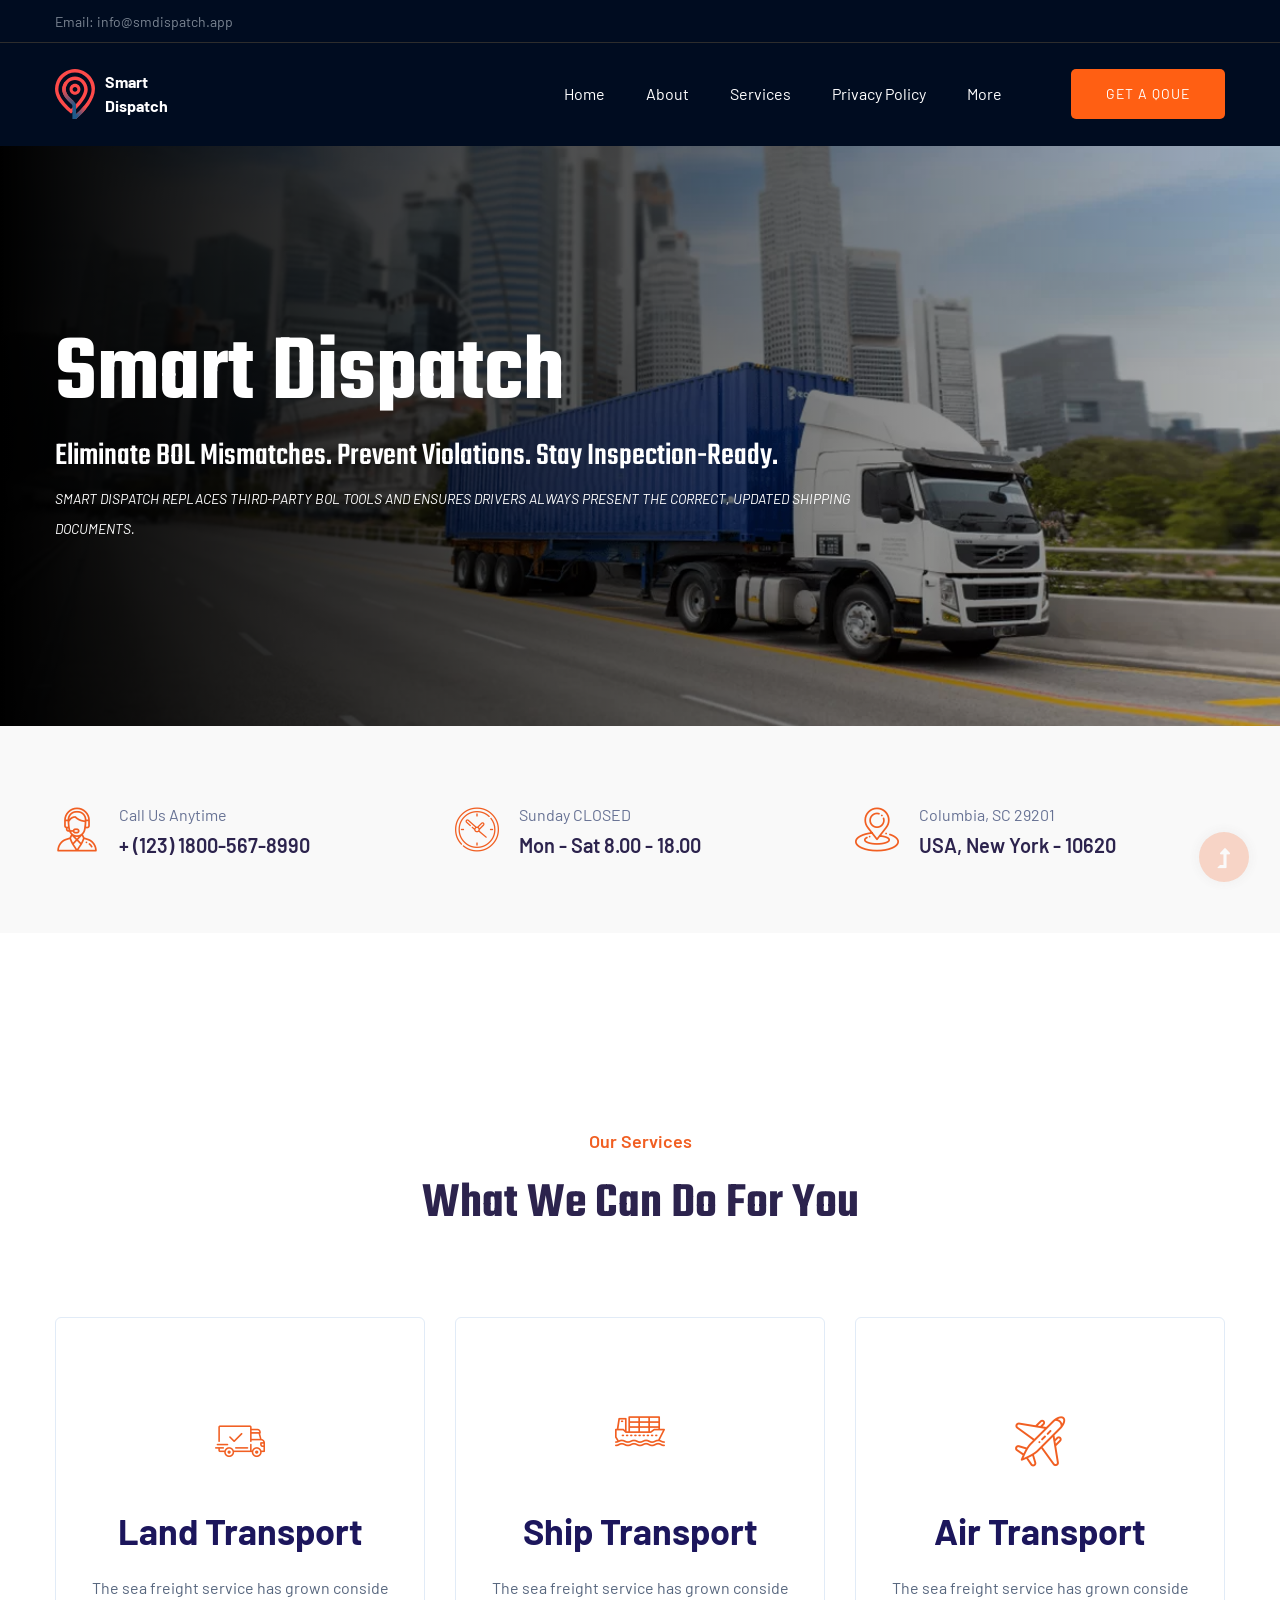
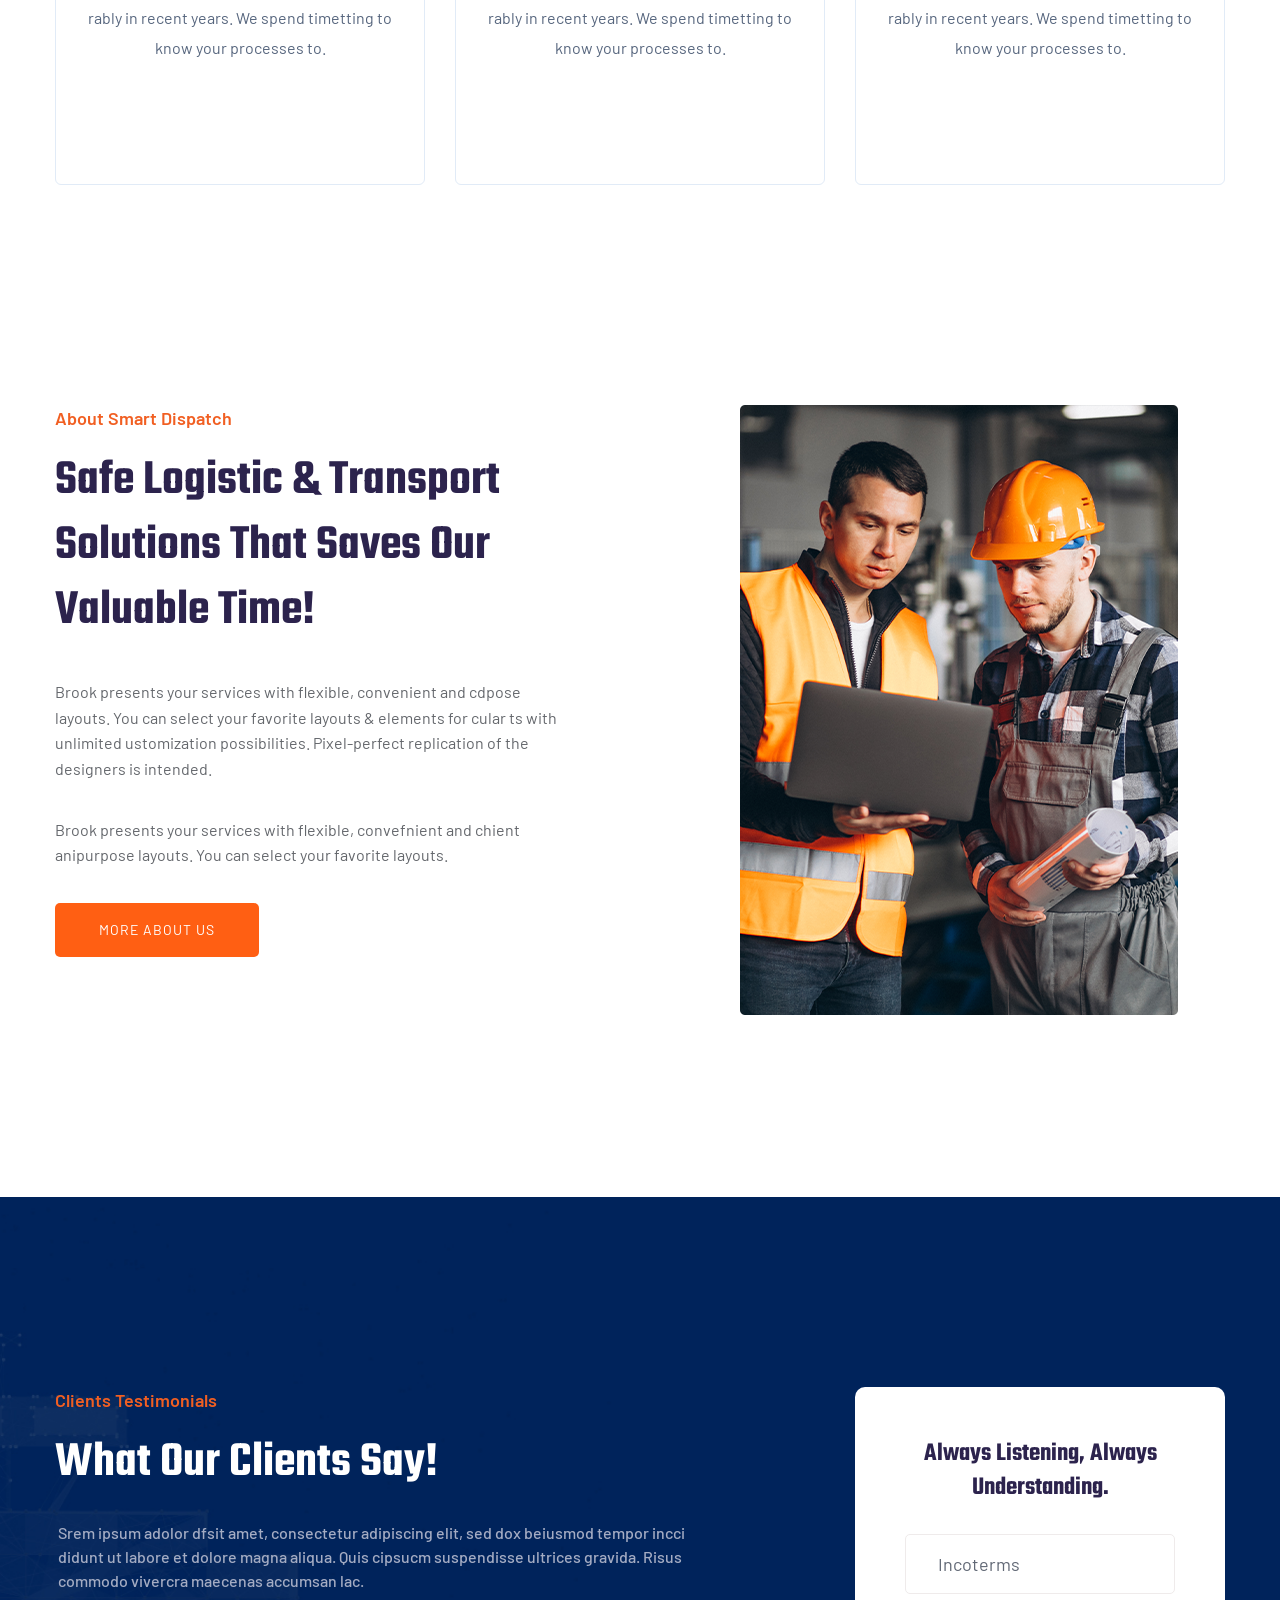
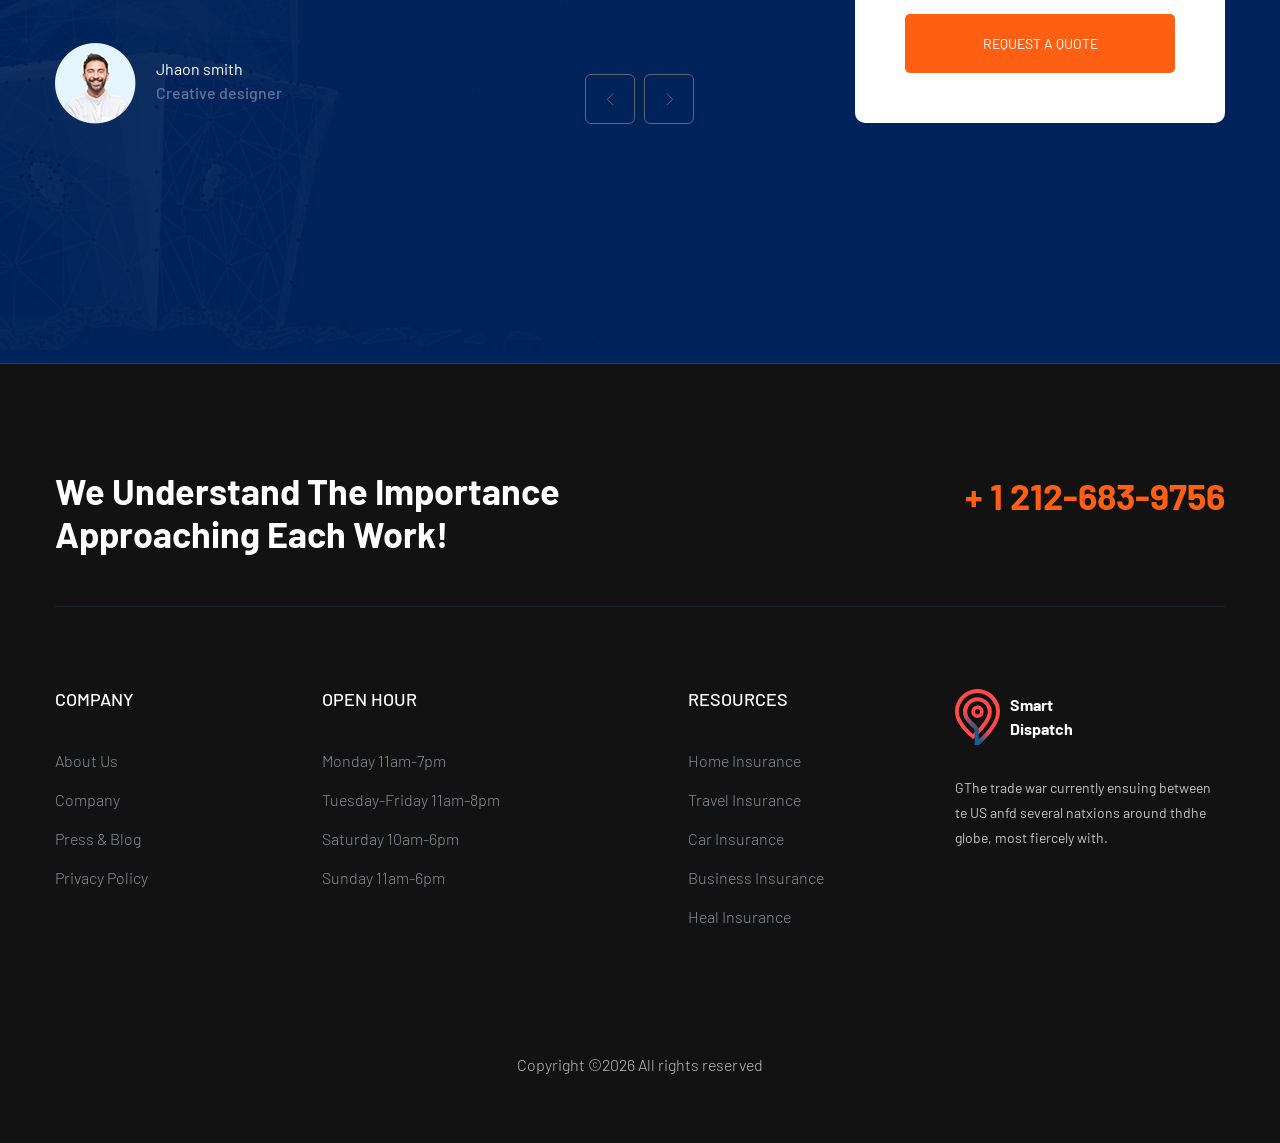
==== index.html @ 3a5706b9 "updates" ====
<!doctype html>
<html class="no-js" lang="zxx">
<head>
    <meta charset="utf-8">
    <meta http-equiv="x-ua-compatible" content="ie=edge">
    <title>Transportation HTML-5 Template </title>
    <meta name="description" content="">
    <meta name="viewport" content="width=device-width, initial-scale=1">
    <link rel="manifest" href="site.webmanifest">
    <link rel="shortcut icon" type="image/x-icon" href="/assets/img/favicon.ico">

    <!-- CSS here -->
    <link rel="stylesheet" href="./assets/css/bootstrap.min.css">
    <link rel="stylesheet" href="./assets/css/owl.carousel.min.css">
    <link rel="stylesheet" href="./assets/css/slicknav.css">
    <link rel="stylesheet" href="./assets/css/flaticon.css">
    <link rel="stylesheet" href="./assets/css/animate.min.css">
    <link rel="stylesheet" href="./assets/css/magnific-popup.css">
    <link rel="stylesheet" href="./assets/css/fontawesome-all.min.css">
    <link rel="stylesheet" href="./assets/css/themify-icons.css">
    <link rel="stylesheet" href="./assets/css/slick.css">
    <link rel="stylesheet" href="./assets/css/nice-select.css">
    <link rel="stylesheet" href="./assets/css/style.css">
</head>
<body>
<!--? Preloader Start -->
<div id="preloader-active">
    <div class="preloader d-flex align-items-center justify-content-center">
        <div class="preloader-inner position-relative">
            <div class="preloader-circle"></div>
            <div class="preloader-img pere-text">
                <img src="assets/img/logo/SmDispatchLogo.svg" alt="">
            </div>
        </div>
    </div>
</div>
<!-- Preloader Start -->
<header>
    <!-- Header Start -->
    <div class="header-area">
        <div class="main-header ">
            <div class="header-top d-none d-lg-block">
                <div class="container">
                    <div class="col-xl-12">
                        <div class="row d-flex justify-content-between align-items-center">
                            <div class="header-info-left">
                                <ul>     
                                    <!-- <li>Phone: +99 (0) 101 0000 888</li> -->
                                    <li>Email: info@smdispatch.app</li>
                                </ul>
                            </div>
                            <!-- <div class="header-info-right">
                                <ul class="header-social">    
                                    <li><a href="#"><i class="fab fa-twitter"></i></a></li>
                                    <li><a href="#"><i class="fab fa-facebook-f"></i></a></li>
                                    <li><a href="#"><i class="fab fa-linkedin-in"></i></a></li>
                                    <li> <a href="#"><i class="fab fa-google-plus-g"></i></a></li>
                                </ul>
                            </div> -->
                        </div>
                    </div>
                </div>
            </div>
            <div class="header-bottom  header-sticky">
                <div class="container">
                    <div class="row align-items-center">
                        <!-- Logo -->
                        <div class="col-xl-2 col-lg-2">
                            <div class="logo">
                                <a href="index.html" style="display: flex; align-items: center; gap: 10px;"><img src="assets/img/logo/SmDispatchLogo.svg" width="40px" alt="">
                                    <span style="font-weight: bold;"> Smart </br> Dispatch</span>
                            </a>
                            </div>
                        </div>
                        <div class="col-xl-10 col-lg-10">
                            <div class="menu-wrapper  d-flex align-items-center justify-content-end">
                                <!-- Main-menu -->
                                <div class="main-menu d-none d-lg-block">
                                    <nav> 
                                        <ul id="navigation">                                                                                          
                                            <li><a href="index.html">Home</a></li>
                                            <li><a href="about.html">About</a></li>
                                            <li><a href="services.html">Services</a></li>
                                            <li><a href="services.html">Privacy Policy</a></li>
                                            <li><a href="blog.html">More</a>
                                                <ul class="submenu">
                                                    <li><a href="blog.html">Terms of Service</a></li>
                                                    <li><a href="blog_details.html">Product warranty</a></li>
                                                    
                                                </ul>
                                            </li>
                                            
                                        </ul>
                                    </nav>
                                </div>
                                <!-- Header-btn -->
                                <div class="header-right-btn d-none d-lg-block ml-20">
                                    <a href="contact.html" class="btn header-btn">Get A Qoue</a>
                                </div>

                            
                            </div>
                        </div> 
                        <!-- Mobile Menu -->
                        <div class="col-12">
                            <div class="mobile_menu d-block d-lg-none"></div>
                        </div>
                    </div>
                </div>
            </div>
        </div>
    </div>
    <!-- Header End -->
</header>
<main>
    <!--? slider Area Start-->
    <div class="slider-area ">
        <div class="slider-active">
            <!-- Single Slider -->
            <div class="single-slider slider-height d-flex align-items-center">
                <div class="container">
                    <div class="row">
                        <div class="col-xl-9 col-lg-9">
                            <div class="hero__caption">
                                <h1 >Smart Dispatch</h1>
                                <h2 style="color:#fff;">Eliminate BOL Mismatches. Prevent Violations. Stay Inspection-Ready.</h2>
                            </div>

                           
                            <div class="hero-pera">
                                <p>Smart Dispatch replaces third-party BOL tools and ensures drivers always present the correct, updated shipping documents.</p>
                            </div>
                        </div>
                    </div>
                </div>
            </div>
        </div>
    </div>
    <!-- slider Area End-->
    <!--? our info Start -->
    <div class="our-info-area pt-70 pb-40">
        <div class="container">
            <div class="row">
                <div class="col-lg-4 col-md-6 col-sm-6">
                    <div class="single-info mb-30">
                        <div class="info-icon">
                            <span class="flaticon-support"></span>
                        </div>
                        <div class="info-caption">
                            <p>Call Us Anytime</p>
                            <span>+ (123) 1800-567-8990</span>
                        </div>
                    </div>
                </div>
                <div class="col-lg-4 col-md-6 col-sm-6">
                    <div class="single-info mb-30">
                        <div class="info-icon">
                            <span class="flaticon-clock"></span>
                        </div>
                        <div class="info-caption">
                            <p>Sunday CLOSED</p>
                            <span>Mon - Sat 8.00 - 18.00</span>
                        </div>
                    </div>
                </div>
                <div class="col-lg-4 col-md-6 col-sm-6">
                    <div class="single-info mb-30">
                        <div class="info-icon">
                            <span class="flaticon-place"></span>
                        </div>
                        <div class="info-caption">
                            <p>Columbia, SC 29201</p>
                            <span>USA, New York - 10620</span>
                        </div>
                    </div>
                </div>
            </div>
        </div>
    </div>
    <!-- our info End -->
    <!--? Categories Area Start -->
    <div class="categories-area section-padding30">
        <div class="container">
            <div class="row">
                <div class="col-lg-12">
                    <!-- Section Tittle -->
                    <div class="section-tittle text-center mb-80">
                        <span>Our Services</span>
                        <h2>What We Can Do For You</h2>
                    </div>
                </div>
            </div>
            <div class="row">
                <div class="col-lg-4 col-md-6 col-sm-6">
                    <div class="single-cat text-center mb-50">
                        <div class="cat-icon">
                            <span class="flaticon-shipped"></span>
                        </div>
                        <div class="cat-cap">
                            <h5><a href="services.html">Land Transport</a></h5>
                            <p>The sea freight service has grown conside rably in recent years. We spend timetting to know your processes to.</p>
                        </div>
                    </div>
                </div>
                <div class="col-lg-4 col-md-6 col-sm-6">
                    <div class="single-cat text-center mb-50">
                        <div class="cat-icon">
                            <span class="flaticon-ship"></span>
                        </div>
                        <div class="cat-cap">
                            <h5><a href="services.html">Ship Transport</a></h5>
                            <p>The sea freight service has grown conside rably in recent years. We spend timetting to know your processes to.</p>
                        </div>
                    </div>
                </div>
                <div class="col-lg-4 col-md-6 col-sm-6">
                    <div class="single-cat text-center mb-50">
                        <div class="cat-icon">
                            <span class="flaticon-plane"></span>
                        </div>
                        <div class="cat-cap">
                            <h5><a href="services.html">Air Transport</a></h5>
                            <p>The sea freight service has grown conside rably in recent years. We spend timetting to know your processes to.</p>
                        </div>
                    </div>
                </div>
            </div>
        </div>
    </div>
    <!-- Categories Area End -->
    <!--? About Area Start -->
    <div class="about-low-area padding-bottom">
        <div class="container">
            <div class="row">
                <div class="col-lg-6 col-md-12">
                    <div class="about-caption mb-50">
                        <!-- Section Tittle -->
                        <div class="section-tittle mb-35">
                            <span>About Smart Dispatch</span>
                            <h2>Safe Logistic & Transport  Solutions That Saves our Valuable Time!</h2>
                        </div>
                        <p>Brook presents your services with flexible, convenient and cdpose layouts. You can select your favorite layouts & elements for cular ts with unlimited ustomization possibilities. Pixel-perfect replication of the designers is intended.</p>
                        <p>Brook presents your services with flexible, convefnient and chient anipurpose layouts. You can select your favorite layouts.</p>
                        <a href="about.html" class="btn">More About Us</a>
                    </div>
                </div>
                <div class="col-lg-6 col-md-12">
                    <!-- about-img -->
                    <div class="about-img ">
                        <div class="about-font-img">
                            <img src="assets/img/gallery/about2.png" alt="">
                        </div>
                        <div class="about-back-img d-none d-lg-block">
                            <img src="assets/img/gallery/about1.png" alt="">
                        </div>
                    </div>
                </div>
            </div>
        </div>
    </div>
    <!-- About Area End -->
    <!--? contact-form start -->
    <!-- <section class="contact-form-area section-bg  pt-115 pb-120 fix" data-background="assets/img/gallery/section_bg02.jpg">
        <div class="container">
            <div class="row justify-content-end">
             
                <div class="col-xl-8 col-lg-9">
                    <div class="contact-form-wrapper">
                   
                        <div class="row">
                            <div class="col-lg-12">
                               
                                <div class="section-tittle mb-50">
                                    <span>Get a Qote For Free</span>
                                    <h2>Request a Free Quote</h2>
                                    <p>Brook presents your services with flexible, convenient and cdpose layouts. You can select your favorite layouts & elements for.</p>
                                </div>
                            </div>
                        </div>
                       
                        <form action="#" class="contact-form">
                            <div class="row ">
                                <div class="col-lg-6 col-md-6">
                                    <div class="input-form">
                                        <input type="text" placeholder="Name">
                                    </div>
                                </div>
                                <div class="col-lg-6 col-md-6">
                                    <div class="input-form">
                                        <input type="text" placeholder="Email">
                                    </div>
                                </div>
                                <div class="col-lg-12">
                                    <div class="input-form">
                                        <input type="text" placeholder="Contact Number">
                                    </div>
                                </div>
                                <div class="col-lg-6">
                                    <div class="select-items">
                                        <select name="select" id="select1">
                                            <option value="">Freight Type</option>
                                            <option value="">Catagories One</option>
                                            <option value="">Catagories Two</option>
                                            <option value="">Catagories Three</option>
                                            <option value="">Catagories Four</option>
                                        </select>
                                    </div>
                                </div>
                                <div class="col-lg-6 col-md-6">
                                    <div class="input-form">
                                        <input type="text" placeholder="City of Departure">
                                    </div>
                                </div>
                                <div class="col-lg-6 col-md-6 col-sm-6">
                                    <div class="input-form">
                                        <input type="text" placeholder="Incoterms">
                                    </div>
                                </div>
                                <div class="col-lg-6 col-md-6 col-sm-6">
                                    <div class="input-form">
                                        <input type="text" placeholder="Weight">
                                    </div>
                                </div>
                              
                                <div class="col-lg-4 col-md-6 col-sm-6">
                                    <div class="input-form">
                                        <input type="text" placeholder="Height">
                                    </div>
                                </div>
                                <div class="col-lg-4 col-md-6 col-sm-6">
                                    <div class="input-form">
                                        <input type="text" placeholder="Width">
                                    </div>
                                </div>
                                <div class="col-lg-4 col-md-6 col-sm-6">
                                    <div class="input-form">
                                        <input type="text" placeholder="length">
                                    </div>
                                </div>
                             
                                <div class="col-lg-12">
                                    <div class="radio-wrapper mb-30 mt-15">
                                        <label>Extra services:</label>
                                        <div class="select-radio">
                                            <div class="radio">
                                                <input id="radio-1" name="radio" type="radio" checked="">
                                                <label for="radio-1" class="radio-label">Freight</label>
                                            </div>
                                            <div class="radio">
                                                <input id="radio-2" name="radio" type="radio">
                                                <label for="radio-2" class="radio-label">Express Delivery</label>
                                            </div>
                                            <div class="radio">
                                                <input id="radio-4" name="radio" type="radio">
                                                <label for="radio-4" class="radio-label">Insurance</label>
                                            </div>
                                            <div class="radio">
                                                <input id="radio-5" name="radio" type="radio">
                                                <label for="radio-5" class="radio-label">Packaging</label>
                                            </div>
                                        </div>
                                    </div> 
                                </div>
                               
                                <div class="col-lg-12">
                                    <button name="submit" class="submit-btn">Request a Quote</button>
                                </div>
                            </div>
                        </form>	
                    </div>
                </div>
            </div>
        </div>
    </section> -->
    <!-- contact-form end -->
    
    <!--? Testimonial Start -->
    <div class="testimonial-area testimonial-padding section-bg" data-background="assets/img/gallery/section_bg04.jpg">
        <div class="container">
            <div class="row justify-content-between">
                <div class="col-xl-7 col-lg-7">
                    <!-- Section Tittle -->
                    <div class="section-tittle section-tittle2 mb-25">
                        <span>Clients Testimonials</span>
                        <h2>What Our Clients Say!</h2>
                    </div> 
                    <div class="h1-testimonial-active mb-70">
                        <!-- Single Testimonial -->
                        <div class="single-testimonial ">
                            <!-- Testimonial Content -->
                            <div class="testimonial-caption ">
                                <div class="testimonial-top-cap">
                                    <p>Srem ipsum adolor dfsit amet, consectetur adipiscing elit, sed dox beiusmod tempor incci didunt ut labore et dolore magna aliqua. Quis cipsucm suspendisse ultrices gravida. Risus commodo vivercra maecenas accumsan lac.</p>
                                </div>
                                <!-- founder -->
                                <div class="testimonial-founder d-flex align-items-center">
                                    <div class="founder-img">
                                        <img src="assets/img/gallery/Homepage_testi.png" alt="">
                                    </div>
                                    <div class="founder-text">
                                        <span>Jhaon smith</span>
                                        <p>Creative designer</p>
                                    </div>
                                </div>
                            </div>
                        </div>
                        <!-- Single Testimonial -->
                        <div class="single-testimonial ">
                            <!-- Testimonial Content -->
                            <div class="testimonial-caption ">
                                <div class="testimonial-top-cap">
                                    <p>Srem ipsum adolor dfsit amet, consectetur adipiscing elit, sed dox beiusmod tempor incci didunt ut labore et dolore magna aliqua. Quis cipsucm suspendisse ultrices gravida. Risus commodo vivercra maecenas accumsan lac.</p>
                                </div>
                                <!-- founder -->
                                <div class="testimonial-founder d-flex align-items-center">
                                    <div class="founder-img">
                                        <img src="assets/img/gallery/Homepage_testi.png" alt="">
                                    </div>
                                    <div class="founder-text">
                                        <span>Jhaon smith</span>
                                        <p>Creative designer</p>
                                    </div>
                                </div>
                            </div>
                        </div>
                    </div>
                </div>
                <!-- Form Start -->
                <div class="col-xl-4 col-lg-5 col-md-8">
                    <div class="testimonial-form text-center">
                        <h3>Always listening, always understanding.</h3>
                        <input type="text" placeholder="Incoterms">
                        <button name="submit" class="submit-btn">Request a Quote</button>
                    </div>
                </div>
                <!-- Form End -->
            </div>
        </div>
    </div>
    <!-- Testimonial End -->
</main>
<footer>
    <!--? Footer Start-->
    <div class="footer-area footer-bg">
        <div class="container">
            <div class="footer-top footer-padding">
                <!-- footer Heading -->
                <div class="footer-heading">
                    <div class="row justify-content-between">
                        <div class="col-xl-6 col-lg-8 col-md-8">
                            <div class="wantToWork-caption wantToWork-caption2">
                                <h2>We Understand The Importance Approaching Each Work!</h2>
                            </div>
                        </div>
                        <div class="col-xl-3 col-lg-4">
                            <span class="contact-number f-right">+ 1 212-683-9756</span>
                        </div>
                    </div>
                </div>
                <!-- Footer Menu -->
                <div class="row d-flex justify-content-between">
                    <div class="col-xl-2 col-lg-2 col-md-4 col-sm-6">
                        <div class="single-footer-caption mb-50">
                            <div class="footer-tittle">
                                <h4>COMPANY</h4>
                                <ul>
                                    <li><a href="#">About Us</a></li>
                                    <li><a href="#">Company</a></li>
                                    <li><a href="#"> Press & Blog</a></li>
                                    <li><a href="#"> Privacy Policy</a></li>
                                </ul>
                            </div>
                        </div>
                    </div>
                    <div class="col-xl-3 col-lg-3 col-md-4 col-sm-6">
                        <div class="single-footer-caption mb-50">
                            <div class="footer-tittle">
                                <h4>Open hour</h4>
                                <ul>
                                    <li><a href="#">Monday 11am-7pm</a></li>
                                    <li><a href="#"> Tuesday-Friday 11am-8pm</a></li>
                                    <li><a href="#"> Saturday 10am-6pm</a></li>
                                    <li><a href="#"> Sunday 11am-6pm</a></li>
                                </ul>
                            </div>
                        </div>
                    </div>
                    <div class="col-xl-2 col-lg-3 col-md-4 col-sm-6">
                        <div class="single-footer-caption mb-50">
                            <div class="footer-tittle">
                                <h4>RESOURCES</h4>
                                <ul>
                                    <li><a href="#">Home Insurance</a></li>
                                    <li><a href="#">Travel Insurance</a></li>
                                    <li><a href="#"> Car Insurance</a></li>
                                    <li><a href="#"> Business Insurance</a></li>
                                    <li><a href="#"> Heal Insurance</a></li>
                                </ul>
                            </div>
                        </div>
                    </div>
                    <div class="col-xl-3 col-lg-4 col-md-5 col-sm-6">
                        <div class="single-footer-caption mb-50">
                            <!-- logo -->
                            <div class="footer-logo">
                                <a href="index.html" style="display: flex; align-items: center; gap: 10px;">
                                    <img src="assets/img/logo/SmDispatchLogo.svg" width="45px" alt="">
                                 <span style="font-weight: bold;"> Smart </br> Dispatch</span>
                                </a>
                            </div>
                            <div class="footer-tittle">
                                <div class="footer-pera">
                                    <p class="info1">GThe trade war currently ensuing between te US anfd several natxions around thdhe globe, most fiercely with.</p>
                                </div>
                            </div>
                            <!-- Footer Social -->
                            <!-- <div class="footer-social ">
                                <a href="https://www.facebook.com/sai4ull"><i class="fab fa-facebook-f"></i></a>
                                <a href=""><i class="fab fa-twitter"></i></a>
                                <a href="#"><i class="fas fa-globe"></i></a>
                                <a href="#"><i class="fab fa-instagram"></i></a>
                            </div> -->
                        </div>
                    </div>
                </div>
            </div>
            <!-- Footer Bottom -->
            <div class="footer-bottom">
                <div class="row d-flex align-items-center">
                    <div class="col-lg-12">
                        <div class="footer-copy-right text-center">
                            <p>
  Copyright &copy;<script>document.write(new Date().getFullYear());</script> All rights reserved
</p>
                        </div>
                    </div>
                </div>
            </div>
        </div>
    </div>
    <!-- Footer End-->
</footer>
<!-- Scroll Up -->
<div id="back-top" >
    <a title="Go to Top" href="#"> <i class="fas fa-level-up-alt"></i></a>
</div>

    <!-- JS here -->

    <script src="./assets/js/vendor/modernizr-3.5.0.min.js"></script>
    <!-- Jquery, Popper, Bootstrap -->
    <script src="./assets/js/vendor/jquery-1.12.4.min.js"></script>
    <script src="./assets/js/popper.min.js"></script>
    <script src="./assets/js/bootstrap.min.js"></script>
    <!-- Jquery Mobile Menu -->
    <script src="./assets/js/jquery.slicknav.min.js"></script>

    <!-- Jquery Slick , Owl-Carousel Plugins -->
    <script src="./assets/js/owl.carousel.min.js"></script>
    <script src="./assets/js/slick.min.js"></script>
    <!-- One Page, Animated-HeadLin -->
    <script src="./assets/js/wow.min.js"></script>
    <script src="./assets/js/animated.headline.js"></script>
    <script src="./assets/js/jquery.magnific-popup.js"></script>

    <!-- Nice-select, sticky -->
    <script src="./assets/js/jquery.nice-select.min.js"></script>
    <script src="./assets/js/jquery.sticky.js"></script>
    
    <!-- contact js -->
    <script src="./assets/js/contact.js"></script>
    <script src="./assets/js/jquery.form.js"></script>
    <script src="./assets/js/jquery.validate.min.js"></script>
    <script src="./assets/js/mail-script.js"></script>
    <script src="./assets/js/jquery.ajaxchimp.min.js"></script>
    
    <!-- Jquery Plugins, main Jquery -->	
    <script src="./assets/js/plugins.js"></script>
    <script src="./assets/js/main.js"></script>
    
</body>
</html>
---- assets/css/flaticon.css ----
/*
  	Flaticon icon font: Flaticon
  	Creation date: 07/04/2020 05:31
  	*/

@font-face {
  font-family: "Flaticon";
  src: url("../fonts/Flaticon.eot");
  src: url("../fonts/Flaticon.eot?#iefix") format("embedded-opentype"),
       url("../fonts/Flaticon.woff2") format("woff2"),
       url("../fonts/Flaticon.woff") format("woff"),
       url("../fonts/Flaticon.ttf") format("truetype"),
       url("../fonts/Flaticon.svg#Flaticon") format("svg");
  font-weight: normal;
  font-style: normal;
}

@media screen and (-webkit-min-device-pixel-ratio:0) {
  @font-face {
    font-family: "Flaticon";
    src: url("../fonts/Flaticon.svg#Flaticon") format("svg");
  }
}

[class^="flaticon-"]:before, [class*=" flaticon-"]:before,
[class^="flaticon-"]:after, [class*=" flaticon-"]:after {   
  font-family: Flaticon;
font-style: normal;
}

.flaticon-shipped:before { content: "\f100"; }
.flaticon-ship:before { content: "\f101"; }
.flaticon-plane:before { content: "\f102"; }
.flaticon-support:before { content: "\f103"; }
.flaticon-clock:before { content: "\f104"; }
.flaticon-place:before { content: "\f105"; }
---- assets/css/themify-icons.css ----
@font-face {
	font-family: 'themify';
	src:url('../fonts/themify.eot?-fvbane');


	src:url('../fonts/themify.eot?#iefix-fvbane') format('embedded-opentype'),
		url('../fonts/themify.woff?-fvbane') format('woff'),
		url('../fonts/themify.ttf?-fvbane') format('truetype'),
		url('../fonts/themify.svg?-fvbane#themify') format('svg');
	font-weight: normal;
	font-style: normal;
}

[class^="ti-"], [class*=" ti-"] {
	font-family: 'themify';
	speak: none;
	font-style: normal;
	font-weight: normal;
	font-variant: normal;
	text-transform: none;
	line-height: 1;

	/* Better Font Rendering =========== */
	-webkit-font-smoothing: antialiased;
	-moz-osx-font-smoothing: grayscale;
}

.ti-wand:before {
	content: "\e600";
}
.ti-volume:before {
	content: "\e601";
}
.ti-user:before {
	content: "\e602";
}
.ti-unlock:before {
	content: "\e603";
}
.ti-unlink:before {
	content: "\e604";
}
.ti-trash:before {
	content: "\e605";
}
.ti-thought:before {
	content: "\e606";
}
.ti-target:before {
	content: "\e607";
}
.ti-tag:before {
	content: "\e608";
}
.ti-tablet:before {
	content: "\e609";
}
.ti-star:before {
	content: "\e60a";
}
.ti-spray:before {
	content: "\e60b";
}
.ti-signal:before {
	content: "\e60c";
}
.ti-shopping-cart:before {
	content: "\e60d";
}
.ti-shopping-cart-full:before {
	content: "\e60e";
}
.ti-settings:before {
	content: "\e60f";
}
.ti-search:before {
	content: "\e610";
}
.ti-zoom-in:before {
	content: "\e611";
}
.ti-zoom-out:before {
	content: "\e612";
}
.ti-cut:before {
	content: "\e613";
}
.ti-ruler:before {
	content: "\e614";
}
.ti-ruler-pencil:before {
	content: "\e615";
}
.ti-ruler-alt:before {
	content: "\e616";
}
.ti-bookmark:before {
	content: "\e617";
}
.ti-bookmark-alt:before {
	content: "\e618";
}
.ti-reload:before {
	content: "\e619";
}
.ti-plus:before {
	content: "\e61a";
}
.ti-pin:before {
	content: "\e61b";
}
.ti-pencil:before {
	content: "\e61c";
}
.ti-pencil-alt:before {
	content: "\e61d";
}
.ti-paint-roller:before {
	content: "\e61e";
}
.ti-paint-bucket:before {
	content: "\e61f";
}
.ti-na:before {
	content: "\e620";
}
.ti-mobile:before {
	content: "\e621";
}
.ti-minus:before {
	content: "\e622";
}
.ti-medall:before {
	content: "\e623";
}
.ti-medall-alt:before {
	content: "\e624";
}
.ti-marker:before {
	content: "\e625";
}
.ti-marker-alt:before {
	content: "\e626";
}
.ti-arrow-up:before {
	content: "\e627";
}
.ti-arrow-right:before {
	content: "\e628";
}
.ti-arrow-left:before {
	content: "\e629";
}
.ti-arrow-down:before {
	content: "\e62a";
}
.ti-lock:before {
	content: "\e62b";
}
.ti-location-arrow:before {
	content: "\e62c";
}
.ti-link:before {
	content: "\e62d";
}
.ti-layout:before {
	content: "\e62e";
}
.ti-layers:before {
	content: "\e62f";
}
.ti-layers-alt:before {
	content: "\e630";
}
.ti-key:before {
	content: "\e631";
}
.ti-import:before {
	content: "\e632";
}
.ti-image:before {
	content: "\e633";
}
.ti-heart:before {
	content: "\e634";
}
.ti-heart-broken:before {
	content: "\e635";
}
.ti-hand-stop:before {
	content: "\e636";
}
.ti-hand-open:before {
	content: "\e637";
}
.ti-hand-drag:before {
	content: "\e638";
}
.ti-folder:before {
	content: "\e639";
}
.ti-flag:before {
	content: "\e63a";
}
.ti-flag-alt:before {
	content: "\e63b";
}
.ti-flag-alt-2:before {
	content: "\e63c";
}
.ti-eye:before {
	content: "\e63d";
}
.ti-export:before {
	content: "\e63e";
}
.ti-exchange-vertical:before {
	content: "\e63f";
}
.ti-desktop:before {
	content: "\e640";
}
.ti-cup:before {
	content: "\e641";
}
.ti-crown:before {
	content: "\e642";
}
.ti-comments:before {
	content: "\e643";
}
.ti-comment:before {
	content: "\e644";
}
.ti-comment-alt:before {
	content: "\e645";
}
.ti-close:before {
	content: "\e646";
}
.ti-clip:before {
	content: "\e647";
}
.ti-angle-up:before {
	content: "\e648";
}
.ti-angle-right:before {
	content: "\e649";
}
.ti-angle-left:before {
	content: "\e64a";
}
.ti-angle-down:before {
	content: "\e64b";
}
.ti-check:before {
	content: "\e64c";
}
.ti-check-box:before {
	content: "\e64d";
}
.ti-camera:before {
	content: "\e64e";
}
.ti-announcement:before {
	content: "\e64f";
}
.ti-brush:before {
	content: "\e650";
}
.ti-briefcase:before {
	content: "\e651";
}
.ti-bolt:before {
	content: "\e652";
}
.ti-bolt-alt:before {
	content: "\e653";
}
.ti-blackboard:before {
	content: "\e654";
}
.ti-bag:before {
	content: "\e655";
}
.ti-move:before {
	content: "\e656";
}
.ti-arrows-vertical:before {
	content: "\e657";
}
.ti-arrows-horizontal:before {
	content: "\e658";
}
.ti-fullscreen:before {
	content: "\e659";
}
.ti-arrow-top-right:before {
	content: "\e65a";
}
.ti-arrow-top-left:before {
	content: "\e65b";
}
.ti-arrow-circle-up:before {
	content: "\e65c";
}
.ti-arrow-circle-right:before {
	content: "\e65d";
}
.ti-arrow-circle-left:before {
	content: "\e65e";
}
.ti-arrow-circle-down:before {
	content: "\e65f";
}
.ti-angle-double-up:before {
	content: "\e660";
}
.ti-angle-double-right:before {
	content: "\e661";
}
.ti-angle-double-left:before {
	content: "\e662";
}
.ti-angle-double-down:before {
	content: "\e663";
}
.ti-zip:before {
	content: "\e664";
}
.ti-world:before {
	content: "\e665";
}
.ti-wheelchair:before {
	content: "\e666";
}
.ti-view-list:before {
	content: "\e667";
}
.ti-view-list-alt:before {
	content: "\e668";
}
.ti-view-grid:before {
	content: "\e669";
}
.ti-uppercase:before {
	content: "\e66a";
}
.ti-upload:before {
	content: "\e66b";
}
.ti-underline:before {
	content: "\e66c";
}
.ti-truck:before {
	content: "\e66d";
}
.ti-timer:before {
	content: "\e66e";
}
.ti-ticket:before {
	content: "\e66f";
}
.ti-thumb-up:before {
	content: "\e670";
}
.ti-thumb-down:before {
	content: "\e671";
}
.ti-text:before {
	content: "\e672";
}
.ti-stats-up:before {
	content: "\e673";
}
.ti-stats-down:before {
	content: "\e674";
}
.ti-split-v:before {
	content: "\e675";
}
.ti-split-h:before {
	content: "\e676";
}
.ti-smallcap:before {
	content: "\e677";
}
.ti-shine:before {
	content: "\e678";
}
.ti-shift-right:before {
	content: "\e679";
}
.ti-shift-left:before {
	content: "\e67a";
}
.ti-shield:before {
	content: "\e67b";
}
.ti-notepad:before {
	content: "\e67c";
}
.ti-server:before {
	content: "\e67d";
}
.ti-quote-right:before {
	content: "\e67e";
}
.ti-quote-left:before {
	content: "\e67f";
}
.ti-pulse:before {
	content: "\e680";
}
.ti-printer:before {
	content: "\e681";
}
.ti-power-off:before {
	content: "\e682";
}
.ti-plug:before {
	content: "\e683";
}
.ti-pie-chart:before {
	content: "\e684";
}
.ti-paragraph:before {
	content: "\e685";
}
.ti-panel:before {
	content: "\e686";
}
.ti-package:before {
	content: "\e687";
}
.ti-music:before {
	content: "\e688";
}
.ti-music-alt:before {
	content: "\e689";
}
.ti-mouse:before {
	content: "\e68a";
}
.ti-mouse-alt:before {
	content: "\e68b";
}
.ti-money:before {
	content: "\e68c";
}
.ti-microphone:before {
	content: "\e68d";
}
.ti-menu:before {
	content: "\e68e";
}
.ti-menu-alt:before {
	content: "\e68f";
}
.ti-map:before {
	content: "\e690";
}
.ti-map-alt:before {
	content: "\e691";
}
.ti-loop:before {
	content: "\e692";
}
.ti-location-pin:before {
	content: "\e693";
}
.ti-list:before {
	content: "\e694";
}
.ti-light-bulb:before {
	content: "\e695";
}
.ti-Italic:before {
	content: "\e696";
}
.ti-info:before {
	content: "\e697";
}
.ti-infinite:before {
	content: "\e698";
}
.ti-id-badge:before {
	content: "\e699";
}
.ti-hummer:before {
	content: "\e69a";
}
.ti-home:before {
	content: "\e69b";
}
.ti-help:before {
	content: "\e69c";
}
.ti-headphone:before {
	content: "\e69d";
}
.ti-harddrives:before {
	content: "\e69e";
}
.ti-harddrive:before {
	content: "\e69f";
}
.ti-gift:before {
	content: "\e6a0";
}
.ti-game:before {
	content: "\e6a1";
}
.ti-filter:before {
	content: "\e6a2";
}
.ti-files:before {
	content: "\e6a3";
}
.ti-file:before {
	content: "\e6a4";
}
.ti-eraser:before {
	content: "\e6a5";
}
.ti-envelope:before {
	content: "\e6a6";
}
.ti-download:before {
	content: "\e6a7";
}
.ti-direction:before {
	content: "\e6a8";
}
.ti-direction-alt:before {
	content: "\e6a9";
}
.ti-dashboard:before {
	content: "\e6aa";
}
.ti-control-stop:before {
	content: "\e6ab";
}
.ti-control-shuffle:before {
	content: "\e6ac";
}
.ti-control-play:before {
	content: "\e6ad";
}
.ti-control-pause:before {
	content: "\e6ae";
}
.ti-control-forward:before {
	content: "\e6af";
}
.ti-control-backward:before {
	content: "\e6b0";
}
.ti-cloud:before {
	content: "\e6b1";
}
.ti-cloud-up:before {
	content: "\e6b2";
}
.ti-cloud-down:before {
	content: "\e6b3";
}
.ti-clipboard:before {
	content: "\e6b4";
}
.ti-car:before {
	content: "\e6b5";
}
.ti-calendar:before {
	content: "\e6b6";
}
.ti-book:before {
	content: "\e6b7";
}
.ti-bell:before {
	content: "\e6b8";
}
.ti-basketball:before {
	content: "\e6b9";
}
.ti-bar-chart:before {
	content: "\e6ba";
}
.ti-bar-chart-alt:before {
	content: "\e6bb";
}
.ti-back-right:before {
	content: "\e6bc";
}
.ti-back-left:before {
	content: "\e6bd";
}
.ti-arrows-corner:before {
	content: "\e6be";
}
.ti-archive:before {
	content: "\e6bf";
}
.ti-anchor:before {
	content: "\e6c0";
}
.ti-align-right:before {
	content: "\e6c1";
}
.ti-align-left:before {
	content: "\e6c2";
}
.ti-align-justify:before {
	content: "\e6c3";
}
.ti-align-center:before {
	content: "\e6c4";
}
.ti-alert:before {
	content: "\e6c5";
}
.ti-alarm-clock:before {
	content: "\e6c6";
}
.ti-agenda:before {
	content: "\e6c7";
}
.ti-write:before {
	content: "\e6c8";
}
.ti-window:before {
	content: "\e6c9";
}
.ti-widgetized:before {
	content: "\e6ca";
}
.ti-widget:before {
	content: "\e6cb";
}
.ti-widget-alt:before {
	content: "\e6cc";
}
.ti-wallet:before {
	content: "\e6cd";
}
.ti-video-clapper:before {
	content: "\e6ce";
}
.ti-video-camera:before {
	content: "\e6cf";
}
.ti-vector:before {
	content: "\e6d0";
}
.ti-themify-logo:before {
	content: "\e6d1";
}
.ti-themify-favicon:before {
	content: "\e6d2";
}
.ti-themify-favicon-alt:before {
	content: "\e6d3";
}
.ti-support:before {
	content: "\e6d4";
}
.ti-stamp:before {
	content: "\e6d5";
}
.ti-split-v-alt:before {
	content: "\e6d6";
}
.ti-slice:before {
	content: "\e6d7";
}
.ti-shortcode:before {
	content: "\e6d8";
}
.ti-shift-right-alt:before {
	content: "\e6d9";
}
.ti-shift-left-alt:before {
	content: "\e6da";
}
.ti-ruler-alt-2:before {
	content: "\e6db";
}
.ti-receipt:before {
	content: "\e6dc";
}
.ti-pin2:before {
	content: "\e6dd";
}
.ti-pin-alt:before {
	content: "\e6de";
}
.ti-pencil-alt2:before {
	content: "\e6df";
}
.ti-palette:before {
	content: "\e6e0";
}
.ti-more:before {
	content: "\e6e1";
}
.ti-more-alt:before {
	content: "\e6e2";
}
.ti-microphone-alt:before {
	content: "\e6e3";
}
.ti-magnet:before {
	content: "\e6e4";
}
.ti-line-double:before {
	content: "\e6e5";
}
.ti-line-dotted:before {
	content: "\e6e6";
}
.ti-line-dashed:before {
	content: "\e6e7";
}
.ti-layout-width-full:before {
	content: "\e6e8";
}
.ti-layout-width-default:before {
	content: "\e6e9";
}
.ti-layout-width-default-alt:before {
	content: "\e6ea";
}
.ti-layout-tab:before {
	content: "\e6eb";
}
.ti-layout-tab-window:before {
	content: "\e6ec";
}
.ti-layout-tab-v:before {
	content: "\e6ed";
}
.ti-layout-tab-min:before {
	content: "\e6ee";
}
.ti-layout-slider:before {
	content: "\e6ef";
}
.ti-layout-slider-alt:before {
	content: "\e6f0";
}
.ti-layout-sidebar-right:before {
	content: "\e6f1";
}
.ti-layout-sidebar-none:before {
	content: "\e6f2";
}
.ti-layout-sidebar-left:before {
	content: "\e6f3";
}
.ti-layout-placeholder:before {
	content: "\e6f4";
}
.ti-layout-menu:before {
	content: "\e6f5";
}
.ti-layout-menu-v:before {
	content: "\e6f6";
}
.ti-layout-menu-separated:before {
	content: "\e6f7";
}
.ti-layout-menu-full:before {
	content: "\e6f8";
}
.ti-layout-media-right-alt:before {
	content: "\e6f9";
}
.ti-layout-media-right:before {
	content: "\e6fa";
}
.ti-layout-media-overlay:before {
	content: "\e6fb";
}
.ti-layout-media-overlay-alt:before {
	content: "\e6fc";
}
.ti-layout-media-overlay-alt-2:before {
	content: "\e6fd";
}
.ti-layout-media-left-alt:before {
	content: "\e6fe";
}
.ti-layout-media-left:before {
	content: "\e6ff";
}
.ti-layout-media-center-alt:before {
	content: "\e700";
}
.ti-layout-media-center:before {
	content: "\e701";
}
.ti-layout-list-thumb:before {
	content: "\e702";
}
.ti-layout-list-thumb-alt:before {
	content: "\e703";
}
.ti-layout-list-post:before {
	content: "\e704";
}
.ti-layout-list-large-image:before {
	content: "\e705";
}
.ti-layout-line-solid:before {
	content: "\e706";
}
.ti-layout-grid4:before {
	content: "\e707";
}
.ti-layout-grid3:before {
	content: "\e708";
}
.ti-layout-grid2:before {
	content: "\e709";
}
.ti-layout-grid2-thumb:before {
	content: "\e70a";
}
.ti-layout-cta-right:before {
	content: "\e70b";
}
.ti-layout-cta-left:before {
	content: "\e70c";
}
.ti-layout-cta-center:before {
	content: "\e70d";
}
.ti-layout-cta-btn-right:before {
	content: "\e70e";
}
.ti-layout-cta-btn-left:before {
	content: "\e70f";
}
.ti-layout-column4:before {
	content: "\e710";
}
.ti-layout-column3:before {
	content: "\e711";
}
.ti-layout-column2:before {
	content: "\e712";
}
.ti-layout-accordion-separated:before {
	content: "\e713";
}
.ti-layout-accordion-merged:before {
	content: "\e714";
}
.ti-layout-accordion-list:before {
	content: "\e715";
}
.ti-ink-pen:before {
	content: "\e716";
}
.ti-info-alt:before {
	content: "\e717";
}
.ti-help-alt:before {
	content: "\e718";
}
.ti-headphone-alt:before {
	content: "\e719";
}
.ti-hand-point-up:before {
	content: "\e71a";
}
.ti-hand-point-right:before {
	content: "\e71b";
}
.ti-hand-point-left:before {
	content: "\e71c";
}
.ti-hand-point-down:before {
	content: "\e71d";
}
.ti-gallery:before {
	content: "\e71e";
}
.ti-face-smile:before {
	content: "\e71f";
}
.ti-face-sad:before {
	content: "\e720";
}
.ti-credit-card:before {
	content: "\e721";
}
.ti-control-skip-forward:before {
	content: "\e722";
}
.ti-control-skip-backward:before {
	content: "\e723";
}
.ti-control-record:before {
	content: "\e724";
}
.ti-control-eject:before {
	content: "\e725";
}
.ti-comments-smiley:before {
	content: "\e726";
}
.ti-brush-alt:before {
	content: "\e727";
}
.ti-youtube:before {
	content: "\e728";
}
.ti-vimeo:before {
	content: "\e729";
}
.ti-twitter:before {
	content: "\e72a";
}
.ti-time:before {
	content: "\e72b";
}
.ti-tumblr:before {
	content: "\e72c";
}
.ti-skype:before {
	content: "\e72d";
}
.ti-share:before {
	content: "\e72e";
}
.ti-share-alt:before {
	content: "\e72f";
}
.ti-rocket:before {
	content: "\e730";
}
.ti-pinterest:before {
	content: "\e731";
}
.ti-new-window:before {
	content: "\e732";
}
.ti-microsoft:before {
	content: "\e733";
}
.ti-list-ol:before {
	content: "\e734";
}
.ti-linkedin:before {
	content: "\e735";
}
.ti-layout-sidebar-2:before {
	content: "\e736";
}
.ti-layout-grid4-alt:before {
	content: "\e737";
}
.ti-layout-grid3-alt:before {
	content: "\e738";
}
.ti-layout-grid2-alt:before {
	content: "\e739";
}
.ti-layout-column4-alt:before {
	content: "\e73a";
}
.ti-layout-column3-alt:before {
	content: "\e73b";
}
.ti-layout-column2-alt:before {
	content: "\e73c";
}
.ti-instagram:before {
	content: "\e73d";
}
.ti-google:before {
	content: "\e73e";
}
.ti-github:before {
	content: "\e73f";
}
.ti-flickr:before {
	content: "\e740";
}
.ti-facebook:before {
	content: "\e741";
}
.ti-dropbox:before {
	content: "\e742";
}
.ti-dribbble:before {
	content: "\e743";
}
.ti-apple:before {
	content: "\e744";
}
.ti-android:before {
	content: "\e745";
}
.ti-save:before {
	content: "\e746";
}
.ti-save-alt:before {
	content: "\e747";
}
.ti-yahoo:before {
	content: "\e748";
}
.ti-wordpress:before {
	content: "\e749";
}
.ti-vimeo-alt:before {
	content: "\e74a";
}
.ti-twitter-alt:before {
	content: "\e74b";
}
.ti-tumblr-alt:before {
	content: "\e74c";
}
.ti-trello:before {
	content: "\e74d";
}
.ti-stack-overflow:before {
	content: "\e74e";
}
.ti-soundcloud:before {
	content: "\e74f";
}
.ti-sharethis:before {
	content: "\e750";
}
.ti-sharethis-alt:before {
	content: "\e751";
}
.ti-reddit:before {
	content: "\e752";
}
.ti-pinterest-alt:before {
	content: "\e753";
}
.ti-microsoft-alt:before {
	content: "\e754";
}
.ti-linux:before {
	content: "\e755";
}
.ti-jsfiddle:before {
	content: "\e756";
}
.ti-joomla:before {
	content: "\e757";
}
.ti-html5:before {
	content: "\e758";
}
.ti-flickr-alt:before {
	content: "\e759";
}
.ti-email:before {
	content: "\e75a";
}
.ti-drupal:before {
	content: "\e75b";
}
.ti-dropbox-alt:before {
	content: "\e75c";
}
.ti-css3:before {
	content: "\e75d";
}
.ti-rss:before {
	content: "\e75e";
}
.ti-rss-alt:before {
	content: "\e75f";
}
---- assets/css/nice-select.css ----
.nice-select {
  -webkit-tap-highlight-color: transparent;
  background-color: #fff;
  border-radius: 5px;
  border: solid 1px #e8e8e8;
  box-sizing: border-box;
  clear: both;
  cursor: pointer;
  display: block;
  float: left;
  font-family: inherit;
  font-size: 14px;
  font-weight: normal;
  height: 42px;
  line-height: 40px;
  outline: none;
  padding-left: 18px;
  padding-right: 30px;
  position: relative;
  text-align: left !important;
  -webkit-transition: all 0.2s ease-in-out;
  transition: all 0.2s ease-in-out;
  -webkit-user-select: none;
     -moz-user-select: none;
      -ms-user-select: none;
          user-select: none;
  white-space: nowrap;
  width: auto; }
  .nice-select:hover {
    border-color: #dbdbdb; }
  .nice-select:active, .nice-select.open, .nice-select:focus {
    border-color: #999; }
  .nice-select:after {
    border-bottom: 2px solid #999;
    border-right: 2px solid #999;
    content: '';
    display: block;
    height: 5px;
    margin-top: -4px;
    pointer-events: none;
    position: absolute;
    right: 12px;
    top: 50%;
    -webkit-transform-origin: 66% 66%;
        -ms-transform-origin: 66% 66%;
            transform-origin: 66% 66%;
    -webkit-transform: rotate(45deg);
        -ms-transform: rotate(45deg);
            transform: rotate(45deg);
    -webkit-transition: all 0.15s ease-in-out;
    transition: all 0.15s ease-in-out;
    width: 5px; }
  .nice-select.open:after {
    -webkit-transform: rotate(-135deg);
        -ms-transform: rotate(-135deg);
            transform: rotate(-135deg); }
  .nice-select.open .list {
    opacity: 1;
    pointer-events: auto;
    -webkit-transform: scale(1) translateY(0);
        -ms-transform: scale(1) translateY(0);
            transform: scale(1) translateY(0); }
  .nice-select.disabled {
    border-color: #ededed;
    color: #999;
    pointer-events: none; }
    .nice-select.disabled:after {
      border-color: #cccccc; }
  .nice-select.wide {
    width: 100%; }
    .nice-select.wide .list {
      left: 0 !important;
      right: 0 !important; }
  .nice-select.right {
    float: right; }
    .nice-select.right .list {
      left: auto;
      right: 0; }
  .nice-select.small {
    font-size: 12px;
    height: 36px;
    line-height: 34px; }
    .nice-select.small:after {
      height: 4px;
      width: 4px; }
    .nice-select.small .option {
      line-height: 34px;
      min-height: 34px; }
  .nice-select .list {
    background-color: #fff;
    border-radius: 5px;
    box-shadow: 0 0 0 1px rgba(68, 68, 68, 0.11);
    box-sizing: border-box;
    margin-top: 4px;
    opacity: 0;
    overflow: hidden;
    padding: 0;
    pointer-events: none;
    position: absolute;
    top: 100%;
    left: 0;
    -webkit-transform-origin: 50% 0;
        -ms-transform-origin: 50% 0;
            transform-origin: 50% 0;
    -webkit-transform: scale(0.75) translateY(-21px);
        -ms-transform: scale(0.75) translateY(-21px);
            transform: scale(0.75) translateY(-21px);
    -webkit-transition: all 0.2s cubic-bezier(0.5, 0, 0, 1.25), opacity 0.15s ease-out;
    transition: all 0.2s cubic-bezier(0.5, 0, 0, 1.25), opacity 0.15s ease-out;
    z-index: 9; }
    .nice-select .list:hover .option:not(:hover) {
      background-color: transparent !important; }
  .nice-select .option {
    cursor: pointer;
    font-weight: 400;
    line-height: 40px;
    list-style: none;
    min-height: 40px;
    outline: none;
    padding-left: 18px;
    padding-right: 29px;
    text-align: left;
    -webkit-transition: all 0.2s;
    transition: all 0.2s; }
    .nice-select .option:hover, .nice-select .option.focus, .nice-select .option.selected.focus {
      background-color: #f6f6f6; }
    .nice-select .option.selected {
      font-weight: bold; }
    .nice-select .option.disabled {
      background-color: transparent;
      color: #999;
      cursor: default; }

.no-csspointerevents .nice-select .list {
  display: none; }

.no-csspointerevents .nice-select.open .list {
  display: block; }
---- assets/css/style.css ----
@import url("https://fonts.googleapis.com/css?family=Barlow:300,400,500,600,700,800|Teko:300,400,500,600,700&display=swap");
.white-bg {
  background: #ffffff;
}
.gray-bg {
  background: #f5f5f5;
}
.gray-bg {
  background: #f7f7fd;
}
.white-bg {
  background: #fff;
}
.black-bg {
  background: #16161a;
}
.theme-bg {
  background: #f15f22;
}
.brand-bg {
  background: #f1f4fa;
}
.testimonial-bg {
  background: #f9fafc;
}
.white-color {
  color: #fff;
}
.black-color {
  color: #16161a;
}
.theme-color {
  color: #f15f22;
}
.boxed-btn {
  background: #fff;
  color: #f15f22 !important;
  display: inline-block;
  padding: 18px 44px;
  font-family: "Teko", sans-serif;
  font-size: 14px;
  font-weight: 400;
  border: 0;
  border: 1px solid #f15f22;
  letter-spacing: 3px;
  text-align: center;
  color: #f15f22;
  text-transform: uppercase;
  cursor: pointer;
}
.boxed-btn:hover {
  background: #f15f22;
  color: #fff !important;
  border: 1px solid #f15f22;
}
.boxed-btn:focus {
  outline: none;
}
.boxed-btn.large-width {
  width: 220px;
}
[data-overlay] {
  position: relative;
  background-size: cover;
  background-repeat: no-repeat;
  background-position: center center;
}
[data-overlay]::before {
  position: absolute;
  left: 0;
  top: 0;
  right: 0;
  bottom: 0;
  content: "";
}
[data-opacity="1"]::before {
  opacity: 0.1;
}
[data-opacity="2"]::before {
  opacity: 0.2;
}
[data-opacity="3"]::before {
  opacity: 0.3;
}
[data-opacity="4"]::before {
  opacity: 0.4;
}
[data-opacity="5"]::before {
  opacity: 0.5;
}
[data-opacity="6"]::before {
  opacity: 0.6;
}
[data-opacity="7"]::before {
  opacity: 0.7;
}
[data-opacity="8"]::before {
  opacity: 0.8;
}
[data-opacity="9"]::before {
  opacity: 0.9;
}
body {
  font-family: "Barlow", sans-serif;
  font-weight: normal;
  font-style: normal;
}
h1,
h2,
h3,
h4,
h5,
h6 {
  font-family: "Teko", sans-serif;
  color: #2c234d;
  margin-top: 0px;
  font-style: normal;
  font-weight: 500;
  text-transform: normal;
}
p {
  font-family: "Barlow", sans-serif;
  color: #10285d;
  font-size: 16px;
  line-height: 30px;
  margin-bottom: 15px;
  font-weight: normal;
}
.bg-img-1 {
  background-image: url(../img/slider/slider-img-1.jpg);
}
.bg-img-2 {
  background-image: url(../img/background-img/bg-img-2.jpg);
}
.cta-bg-1 {
  background-image: url(../img/background-img/bg-img-3.jpg);
}
.img {
  max-width: 100%;
  -webkit-transition: all 0.3s ease-out 0s;
  -moz-transition: all 0.3s ease-out 0s;
  -ms-transition: all 0.3s ease-out 0s;
  -o-transition: all 0.3s ease-out 0s;
  transition: all 0.3s ease-out 0s;
}
.f-left {
  float: left;
}
.f-right {
  float: right;
}
.fix {
  overflow: hidden;
}
.clear {
  clear: both;
}
a,
.button {
  -webkit-transition: all 0.3s ease-out 0s;
  -moz-transition: all 0.3s ease-out 0s;
  -ms-transition: all 0.3s ease-out 0s;
  -o-transition: all 0.3s ease-out 0s;
  transition: all 0.3s ease-out 0s;
}
a:focus,
.button:focus {
  text-decoration: none;
  outline: none;
}
a {
  color: #635c5c;
}
a:hover {
  color: #fff;
}
a:focus,
a:hover,
.portfolio-cat a:hover,
.footer -menu li a:hover {
  text-decoration: none;
}
a,
button {
  color: #fff;
  outline: medium none;
}
button:focus,
input:focus,
input:focus,
textarea,
textarea:focus {
  outline: 0;
}
.uppercase {
  text-transform: uppercase;
}
input:focus::-moz-placeholder {
  opacity: 0;
  -webkit-transition: 0.4s;
  -o-transition: 0.4s;
  transition: 0.4s;
}
.capitalize {
  text-transform: capitalize;
}
h1 a,
h2 a,
h3 a,
h4 a,
h5 a,
h6 a {
  color: inherit;
}
ul {
  margin: 0px;
  padding: 0px;
}
li {
  list-style: none;
}
hr {
  border-bottom: 1px solid #eceff8;
  border-top: 0 none;
  margin: 30px 0;
  padding: 0;
}
.theme-overlay {
  position: relative;
}
.theme-overlay::before {
  background: #1696e7 none repeat scroll 0 0;
  content: "";
  height: 100%;
  left: 0;
  opacity: 0.6;
  position: absolute;
  top: 0;
  width: 100%;
}
.overlay {
  position: relative;
  z-index: 0;
}
.overlay::before {
  position: absolute;
  content: "";
  top: 0;
  left: 0;
  width: 100%;
  height: 100%;
  z-index: -1;
}
.overlay2 {
  position: relative;
  z-index: 0;
}
.overlay2::before {
  position: absolute;
  content: "";
  background-color: #2e2200;
  top: 0;
  left: 0;
  width: 100%;
  height: 100%;
  z-index: -1;
  opacity: 0.5;
}
.section-padding {
  padding-top: 120px;
  padding-bottom: 120px;
}
.separator {
  border-top: 1px solid #f2f2f2;
}
.mb-90 {
  margin-bottom: 90px;
}
@media (max-width: 767px) {
  .mb-90 {
    margin-bottom: 30px;
  }
}
@media (min-width: 768px) and (max-width: 991px) {
  .mb-90 {
    margin-bottom: 45px;
  }
}
.owl-carousel .owl-nav div {
  background: rgba(255, 255, 255, 0.8) none repeat scroll 0 0;
  height: 40px;
  left: 20px;
  line-height: 40px;
  font-size: 22px;
  color: #646464;
  opacity: 1;
  visibility: visible;
  position: absolute;
  text-align: center;
  top: 50%;
  transform: translateY(-50%);
  transition: all 0.3s ease 0s;
  width: 40px;
}
.owl-carousel .owl-nav div.owl-next {
  left: auto;
  right: -30px;
}
.owl-carousel .owl-nav div.owl-next i {
  position: relative;
  right: 0;
  top: 1px;
}
.owl-carousel .owl-nav div.owl-prev i {
  position: relative;
  right: 1px;
  top: 0px;
}
.owl-carousel:hover .owl-nav div {
  opacity: 1;
  visibility: visible;
}
.owl-carousel:hover .owl-nav div:hover {
  color: #fff;
  background: #ff3500;
}
.btn {
  background: #ff5f13;
  padding: 27px 44px;
  text-transform: uppercase;
  font-family: "Barlow", sans-serif;
  color: #fff;
  cursor: pointer;
  display: inline-block;
  font-size: 14px;
  border-radius: 5px;
  -moz-user-select: none;
  font-weight: 400;
  letter-spacing: 1px;
  line-height: 0;
  margin-bottom: 0;
  margin: 10px;
  cursor: pointer;
  transition: color 0.4s linear;
  position: relative;
  z-index: 1;
  border: 0;
  overflow: hidden;
  margin: 0;
}
.btn::before {
  content: "";
  position: absolute;
  left: 0;
  top: 0;
  width: 101%;
  height: 101%;
  background: #e0581e;
  z-index: 1;
  border-radius: 5px;
  transition: transform 0.5s;
  transition-timing-function: ease;
  transform-origin: 0 0;
  transition-timing-function: cubic-bezier(0.5, 1.6, 0.4, 0.7);
  transform: scaleX(0);
  border-radius: 0;
}
.btn:hover::before {
  transform: scaleX(1);
  color: #fff !important;
  z-index: -1;
}
.btn.focus,
.btn:focus {
  outline: 0;
  box-shadow: none;
}
.header-btn {
  padding: 25px 35px;
}
.submit-btn {
  width: 100%;
  background: #ff5f13;
  padding: 19px 44px;
  color: #fff;
  cursor: pointer;
  text-transform: uppercase;
  font-family: "Barlow", sans-serif;
  font-size: 14px;
  border-radius: 5px;
  border: 0;
}
.hero-btn {
  padding: 30px 38px;
}
hero-btn {
  padding: 30px 38px;
}
@media (max-width: 575px) {
  .btn.btn-black.f-right {
    float: left;
    margin-top: 20px;
  }
}
@media only screen and (min-width: 576px) and (max-width: 767px) {
  .btn.btn-black.f-right {
    float: left;
    margin-top: 20px;
  }
}
.submit-btn2 {
  background: #ec5b53;
  width: 100%;
  height: 60px;
  padding: 10px 20px;
  border: 0;
  color: #fff;
  text-transform: capitalize;
  cursor: pointer;
  font-size: 16px;
  border-radius: 0px;
}
.border-btn {
  border: 1px solid #e3c6c6;
  color: #464d65;
  background: none;
  border-radius: 5px;
  text-transform: capitalize;
  padding: 25px 57px;
  -moz-user-select: none;
  cursor: pointer;
  display: inline-block;
  font-size: 14px;
  font-weight: 500;
  letter-spacing: 1px;
  margin-bottom: 0;
  position: relative;
  transition: color 0.4s linear;
  position: relative;
  overflow: hidden;
  margin: 0;
}
@media (max-width: 575px) {
  .border-btn {
    display: none;
  }
}
.border-btn::before {
  border: 1px solid transparent;
  content: "";
  position: absolute;
  left: 0;
  top: 0;
  width: 101%;
  height: 101%;
  background: #f15f22;
  z-index: -1;
  transition: transform 0.5s;
  transition-timing-function: ease;
  transform-origin: 0 0;
  transition-timing-function: cubic-bezier(0.5, 1.6, 0.4, 0.7);
  transform: scaleY(0);
  border-radius: 0;
}
.border-btn:hover::before {
  transform: scaleY(1);
  border: 1px solid transparent;
}
.breadcrumb > .active {
  color: #888;
}
#scrollUp,
#back-top {
  background: #f15f22;
  height: 50px;
  width: 50px;
  right: 31px;
  bottom: 18px;
  position: fixed;
  z-index: 10;
  color: #fff;
  font-size: 20px;
  text-align: center;
  border-radius: 50%;
  line-height: 48px;
  border: 2px solid transparent;
  box-shadow: 0 0 10px 3px rgba(108, 98, 98, 0.2);
}
@media (max-width: 575px) {
  #scrollUp,
  #back-top {
    right: 16px;
  }
}
#scrollUp a i,
#back-top a i {
  display: block;
  line-height: 50px;
}
#scrollUp:hover {
  color: #fff;
}
.sticky-bar {
  left: 0;
  margin: auto;
  position: fixed;
  top: 0;
  width: 100%;
  -webkit-box-shadow: 0 10px 15px rgba(25, 25, 25, 0.1);
  box-shadow: 0 10px 15px rgba(25, 25, 25, 0.1);
  z-index: 9999;
  -webkit-animation: 300ms ease-in-out 0s normal none 1 running fadeInDown;
  animation: 300ms ease-in-out 0s normal none 1 running fadeInDown;
  -webkit-box-shadow: 0 10px 15px rgba(25, 25, 25, 0.1);
  background: #fff;
}
.mt-5 {
  margin-top: 5px;
}
.mt-10 {
  margin-top: 10px;
}
.mt-15 {
  margin-top: 15px;
}
.mt-20 {
  margin-top: 20px;
}
.mt-25 {
  margin-top: 25px;
}
.mt-30 {
  margin-top: 30px;
}
.mt-35 {
  margin-top: 35px;
}
.mt-40 {
  margin-top: 40px;
}
.mt-45 {
  margin-top: 45px;
}
.mt-50 {
  margin-top: 50px;
}
.mt-55 {
  margin-top: 55px;
}
.mt-60 {
  margin-top: 60px;
}
.mt-65 {
  margin-top: 65px;
}
.mt-70 {
  margin-top: 70px;
}
.mt-75 {
  margin-top: 75px;
}
.mt-80 {
  margin-top: 80px;
}
.mt-85 {
  margin-top: 85px;
}
.mt-90 {
  margin-top: 90px;
}
.mt-95 {
  margin-top: 95px;
}
.mt-100 {
  margin-top: 100px;
}
.mt-105 {
  margin-top: 105px;
}
.mt-110 {
  margin-top: 110px;
}
.mt-115 {
  margin-top: 115px;
}
.mt-120 {
  margin-top: 120px;
}
.mt-125 {
  margin-top: 125px;
}
.mt-130 {
  margin-top: 130px;
}
.mt-135 {
  margin-top: 135px;
}
.mt-140 {
  margin-top: 140px;
}
.mt-145 {
  margin-top: 145px;
}
.mt-150 {
  margin-top: 150px;
}
.mt-155 {
  margin-top: 155px;
}
.mt-160 {
  margin-top: 160px;
}
.mt-165 {
  margin-top: 165px;
}
.mt-170 {
  margin-top: 170px;
}
.mt-175 {
  margin-top: 175px;
}
.mt-180 {
  margin-top: 180px;
}
.mt-185 {
  margin-top: 185px;
}
.mt-190 {
  margin-top: 190px;
}
.mt-195 {
  margin-top: 195px;
}
.mt-200 {
  margin-top: 200px;
}
.mb-5 {
  margin-bottom: 5px;
}
.mb-10 {
  margin-bottom: 10px;
}
.mb-15 {
  margin-bottom: 15px;
}
.mb-20 {
  margin-bottom: 20px;
}
.mb-25 {
  margin-bottom: 25px;
}
.mb-30 {
  margin-bottom: 30px;
}
.mb-35 {
  margin-bottom: 35px;
}
.mb-40 {
  margin-bottom: 40px;
}
.mb-45 {
  margin-bottom: 45px;
}
.mb-50 {
  margin-bottom: 50px;
}
.mb-55 {
  margin-bottom: 55px;
}
.mb-60 {
  margin-bottom: 60px;
}
.mb-65 {
  margin-bottom: 65px;
}
.mb-70 {
  margin-bottom: 70px;
}
.mb-75 {
  margin-bottom: 75px;
}
.mb-80 {
  margin-bottom: 80px;
}
.mb-85 {
  margin-bottom: 85px;
}
.mb-90 {
  margin-bottom: 90px;
}
.mb-95 {
  margin-bottom: 95px;
}
.mb-100 {
  margin-bottom: 100px;
}
.mb-105 {
  margin-bottom: 105px;
}
.mb-110 {
  margin-bottom: 110px;
}
.mb-115 {
  margin-bottom: 115px;
}
.mb-120 {
  margin-bottom: 120px;
}
.mb-125 {
  margin-bottom: 125px;
}
.mb-130 {
  margin-bottom: 130px;
}
.mb-135 {
  margin-bottom: 135px;
}
.mb-140 {
  margin-bottom: 140px;
}
.mb-145 {
  margin-bottom: 145px;
}
.mb-150 {
  margin-bottom: 150px;
}
.mb-155 {
  margin-bottom: 155px;
}
.mb-160 {
  margin-bottom: 160px;
}
.mb-165 {
  margin-bottom: 165px;
}
.mb-170 {
  margin-bottom: 170px;
}
.mb-175 {
  margin-bottom: 175px;
}
.mb-180 {
  margin-bottom: 180px;
}
.mb-185 {
  margin-bottom: 185px;
}
.mb-190 {
  margin-bottom: 190px;
}
.mb-195 {
  margin-bottom: 195px;
}
.mb-200 {
  margin-bottom: 200px;
}
.ml-5 {
  margin-left: 5px;
}
.ml-10 {
  margin-left: 10px;
}
.ml-15 {
  margin-left: 15px;
}
.ml-20 {
  margin-left: 20px;
}
.ml-25 {
  margin-left: 25px;
}
.ml-30 {
  margin-left: 30px;
}
.ml-35 {
  margin-left: 35px;
}
.ml-40 {
  margin-left: 40px;
}
.ml-45 {
  margin-left: 45px;
}
.ml-50 {
  margin-left: 50px;
}
.ml-55 {
  margin-left: 55px;
}
.ml-60 {
  margin-left: 60px;
}
.ml-65 {
  margin-left: 65px;
}
.ml-70 {
  margin-left: 70px;
}
.ml-75 {
  margin-left: 75px;
}
.ml-80 {
  margin-left: 80px;
}
.ml-85 {
  margin-left: 85px;
}
.ml-90 {
  margin-left: 90px;
}
.ml-95 {
  margin-left: 95px;
}
.ml-100 {
  margin-left: 100px;
}
.ml-105 {
  margin-left: 105px;
}
.ml-110 {
  margin-left: 110px;
}
.ml-115 {
  margin-left: 115px;
}
.ml-120 {
  margin-left: 120px;
}
.ml-125 {
  margin-left: 125px;
}
.ml-130 {
  margin-left: 130px;
}
.ml-135 {
  margin-left: 135px;
}
.ml-140 {
  margin-left: 140px;
}
.ml-145 {
  margin-left: 145px;
}
.ml-150 {
  margin-left: 150px;
}
.ml-155 {
  margin-left: 155px;
}
.ml-160 {
  margin-left: 160px;
}
.ml-165 {
  margin-left: 165px;
}
.ml-170 {
  margin-left: 170px;
}
.ml-175 {
  margin-left: 175px;
}
.ml-180 {
  margin-left: 180px;
}
.ml-185 {
  margin-left: 185px;
}
.ml-190 {
  margin-left: 190px;
}
.ml-195 {
  margin-left: 195px;
}
.ml-200 {
  margin-left: 200px;
}
.mr-5 {
  margin-right: 5px;
}
.mr-10 {
  margin-right: 10px;
}
.mr-15 {
  margin-right: 15px;
}
.mr-20 {
  margin-right: 20px;
}
.mr-25 {
  margin-right: 25px;
}
.mr-30 {
  margin-right: 30px;
}
.mr-35 {
  margin-right: 35px;
}
.mr-40 {
  margin-right: 40px;
}
.mr-45 {
  margin-right: 45px;
}
.mr-50 {
  margin-right: 50px;
}
.mr-55 {
  margin-right: 55px;
}
.mr-60 {
  margin-right: 60px;
}
.mr-65 {
  margin-right: 65px;
}
.mr-70 {
  margin-right: 70px;
}
.mr-75 {
  margin-right: 75px;
}
.mr-80 {
  margin-right: 80px;
}
.mr-85 {
  margin-right: 85px;
}
.mr-90 {
  margin-right: 90px;
}
.mr-95 {
  margin-right: 95px;
}
.mr-100 {
  margin-right: 100px;
}
.mr-105 {
  margin-right: 105px;
}
.mr-110 {
  margin-right: 110px;
}
.mr-115 {
  margin-right: 115px;
}
.mr-120 {
  margin-right: 120px;
}
.mr-125 {
  margin-right: 125px;
}
.mr-130 {
  margin-right: 130px;
}
.mr-135 {
  margin-right: 135px;
}
.mr-140 {
  margin-right: 140px;
}
.mr-145 {
  margin-right: 145px;
}
.mr-150 {
  margin-right: 150px;
}
.mr-155 {
  margin-right: 155px;
}
.mr-160 {
  margin-right: 160px;
}
.mr-165 {
  margin-right: 165px;
}
.mr-170 {
  margin-right: 170px;
}
.mr-175 {
  margin-right: 175px;
}
.mr-180 {
  margin-right: 180px;
}
.mr-185 {
  margin-right: 185px;
}
.mr-190 {
  margin-right: 190px;
}
.mr-195 {
  margin-right: 195px;
}
.mr-200 {
  margin-right: 200px;
}
.pt-5 {
  padding-top: 5px;
}
.pt-10 {
  padding-top: 10px;
}
.pt-15 {
  padding-top: 15px;
}
.pt-20 {
  padding-top: 20px;
}
.pt-25 {
  padding-top: 25px;
}
.pt-30 {
  padding-top: 30px;
}
.pt-35 {
  padding-top: 35px;
}
.pt-40 {
  padding-top: 40px;
}
.pt-45 {
  padding-top: 45px;
}
.pt-50 {
  padding-top: 50px;
}
.pt-55 {
  padding-top: 55px;
}
.pt-60 {
  padding-top: 60px;
}
.pt-65 {
  padding-top: 65px;
}
.pt-70 {
  padding-top: 70px;
}
.pt-75 {
  padding-top: 75px;
}
.pt-80 {
  padding-top: 80px;
}
.pt-85 {
  padding-top: 85px;
}
.pt-90 {
  padding-top: 90px;
}
.pt-95 {
  padding-top: 95px;
}
.pt-100 {
  padding-top: 100px;
}
.pt-105 {
  padding-top: 105px;
}
.pt-110 {
  padding-top: 110px;
}
.pt-115 {
  padding-top: 115px;
}
.pt-120 {
  padding-top: 120px;
}
.pt-125 {
  padding-top: 125px;
}
.pt-130 {
  padding-top: 130px;
}
.pt-135 {
  padding-top: 135px;
}
.pt-140 {
  padding-top: 140px;
}
.pt-145 {
  padding-top: 145px;
}
.pt-150 {
  padding-top: 150px;
}
.pt-155 {
  padding-top: 155px;
}
.pt-160 {
  padding-top: 160px;
}
.pt-165 {
  padding-top: 165px;
}
.pt-170 {
  padding-top: 170px;
}
.pt-175 {
  padding-top: 175px;
}
.pt-180 {
  padding-top: 180px;
}
.pt-185 {
  padding-top: 185px;
}
.pt-190 {
  padding-top: 190px;
}
.pt-195 {
  padding-top: 195px;
}
.pt-200 {
  padding-top: 200px;
}
.pt-260 {
  padding-top: 260px;
}
.pb-5 {
  padding-bottom: 5px;
}
.pb-10 {
  padding-bottom: 10px;
}
.pb-15 {
  padding-bottom: 15px;
}
.pb-20 {
  padding-bottom: 20px;
}
.pb-25 {
  padding-bottom: 25px;
}
.pb-30 {
  padding-bottom: 30px;
}
.pb-35 {
  padding-bottom: 35px;
}
.pb-40 {
  padding-bottom: 40px;
}
.pb-45 {
  padding-bottom: 45px;
}
.pb-50 {
  padding-bottom: 50px;
}
.pb-55 {
  padding-bottom: 55px;
}
.pb-60 {
  padding-bottom: 60px;
}
.pb-65 {
  padding-bottom: 65px;
}
.pb-70 {
  padding-bottom: 70px;
}
.pb-75 {
  padding-bottom: 75px;
}
.pb-80 {
  padding-bottom: 80px;
}
.pb-85 {
  padding-bottom: 85px;
}
.pb-90 {
  padding-bottom: 90px;
}
.pb-95 {
  padding-bottom: 95px;
}
.pb-100 {
  padding-bottom: 100px;
}
.pb-105 {
  padding-bottom: 105px;
}
.pb-110 {
  padding-bottom: 110px;
}
.pb-115 {
  padding-bottom: 115px;
}
.pb-120 {
  padding-bottom: 120px;
}
.pb-125 {
  padding-bottom: 125px;
}
.pb-130 {
  padding-bottom: 130px;
}
.pb-135 {
  padding-bottom: 135px;
}
.pb-140 {
  padding-bottom: 140px;
}
.pb-145 {
  padding-bottom: 145px;
}
.pb-150 {
  padding-bottom: 150px;
}
.pb-155 {
  padding-bottom: 155px;
}
.pb-160 {
  padding-bottom: 160px;
}
.pb-165 {
  padding-bottom: 165px;
}
.pb-170 {
  padding-bottom: 170px;
}
.pb-175 {
  padding-bottom: 175px;
}
.pb-180 {
  padding-bottom: 180px;
}
.pb-185 {
  padding-bottom: 185px;
}
.pb-190 {
  padding-bottom: 190px;
}
.pb-195 {
  padding-bottom: 195px;
}
.pb-200 {
  padding-bottom: 200px;
}
.pl-5 {
  padding-left: 5px;
}
.pl-10 {
  padding-left: 10px;
}
.pl-15 {
  padding-left: 15px;
}
.pl-20 {
  padding-left: 20px;
}
.pl-25 {
  padding-left: 25px;
}
.pl-30 {
  padding-left: 30px;
}
.pl-35 {
  padding-left: 35px;
}
.pl-40 {
  padding-left: 40px;
}
.pl-45 {
  padding-left: 45px;
}
.pl-50 {
  padding-left: 50px;
}
.pl-55 {
  padding-left: 55px;
}
.pl-60 {
  padding-left: 60px;
}
.pl-65 {
  padding-left: 65px;
}
.pl-70 {
  padding-left: 70px;
}
.pl-75 {
  padding-left: 75px;
}
.pl-80 {
  padding-left: 80px;
}
.pl-85 {
  padding-left: 85px;
}
.pl-90 {
  padding-left: 90px;
}
.pl-95 {
  padding-left: 95px;
}
.pl-100 {
  padding-left: 100px;
}
.pl-105 {
  padding-left: 105px;
}
.pl-110 {
  padding-left: 110px;
}
.pl-115 {
  padding-left: 115px;
}
.pl-120 {
  padding-left: 120px;
}
.pl-125 {
  padding-left: 125px;
}
.pl-130 {
  padding-left: 130px;
}
.pl-135 {
  padding-left: 135px;
}
.pl-140 {
  padding-left: 140px;
}
.pl-145 {
  padding-left: 145px;
}
.pl-150 {
  padding-left: 150px;
}
.pl-155 {
  padding-left: 155px;
}
.pl-160 {
  padding-left: 160px;
}
.pl-165 {
  padding-left: 165px;
}
.pl-170 {
  padding-left: 170px;
}
.pl-175 {
  padding-left: 175px;
}
.pl-180 {
  padding-left: 180px;
}
.pl-185 {
  padding-left: 185px;
}
.pl-190 {
  padding-left: 190px;
}
.pl-195 {
  padding-left: 195px;
}
.pl-200 {
  padding-left: 200px;
}
.pr-5 {
  padding-right: 5px;
}
.pr-10 {
  padding-right: 10px;
}
.pr-15 {
  padding-right: 15px;
}
.pr-20 {
  padding-right: 20px;
}
.pr-25 {
  padding-right: 25px;
}
.pr-30 {
  padding-right: 30px;
}
.pr-35 {
  padding-right: 35px;
}
.pr-40 {
  padding-right: 40px;
}
.pr-45 {
  padding-right: 45px;
}
.pr-50 {
  padding-right: 50px;
}
.pr-55 {
  padding-right: 55px;
}
.pr-60 {
  padding-right: 60px;
}
.pr-65 {
  padding-right: 65px;
}
.pr-70 {
  padding-right: 70px;
}
.pr-75 {
  padding-right: 75px;
}
.pr-80 {
  padding-right: 80px;
}
.pr-85 {
  padding-right: 85px;
}
.pr-90 {
  padding-right: 90px;
}
.pr-95 {
  padding-right: 95px;
}
.pr-100 {
  padding-right: 100px;
}
.pr-105 {
  padding-right: 105px;
}
.pr-110 {
  padding-right: 110px;
}
.pr-115 {
  padding-right: 115px;
}
.pr-120 {
  padding-right: 120px;
}
.pr-125 {
  padding-right: 125px;
}
.pr-130 {
  padding-right: 130px;
}
.pr-135 {
  padding-right: 135px;
}
.pr-140 {
  padding-right: 140px;
}
.pr-145 {
  padding-right: 145px;
}
.pr-150 {
  padding-right: 150px;
}
.pr-155 {
  padding-right: 155px;
}
.pr-160 {
  padding-right: 160px;
}
.pr-165 {
  padding-right: 165px;
}
.pr-170 {
  padding-right: 170px;
}
.pr-175 {
  padding-right: 175px;
}
.pr-180 {
  padding-right: 180px;
}
.pr-185 {
  padding-right: 185px;
}
.pr-190 {
  padding-right: 190px;
}
.pr-195 {
  padding-right: 195px;
}
.pr-200 {
  padding-right: 200px;
}
.bounce-animate {
  animation-name: float-bob;
  animation-duration: 2s;
  animation-iteration-count: infinite;
  -moz-animation-name: float-bob;
  -moz-animation-duration: 2s;
  -moz-animation-iteration-count: infinite;
  -moz-animation-timing-function: linear;
  -ms-animation-name: float-bob;
  -ms-animation-duration: 2s;
  -ms-animation-iteration-count: infinite;
  -ms-animation-timing-function: linear;
  -o-animation-name: float-bob;
  -o-animation-duration: 2s;
  -o-animation-iteration-count: infinite;
  -o-animation-timing-function: linear;
}
@-webkit-keyframes float-bob {
  0% {
    -webkit-transform: translateY(-20px);
    transform: translateY(-20px);
  }
  50% {
    -webkit-transform: translateY(-10px);
    transform: translateY(-10px);
  }
  100% {
    -webkit-transform: translateY(-20px);
    transform: translateY(-20px);
  }
}
.heartbeat {
  animation: heartbeat 1s infinite alternate;
}
@-webkit-keyframes heartbeat {
  to {
    -webkit-transform: scale(1.03);
    transform: scale(1.03);
  }
}
.rotateme {
  -webkit-animation-name: rotateme;
  animation-name: rotateme;
  -webkit-animation-duration: 30s;
  animation-duration: 30s;
  -webkit-animation-iteration-count: infinite;
  animation-iteration-count: infinite;
  -webkit-animation-timing-function: linear;
  animation-timing-function: linear;
}
@keyframes rotateme {
  from {
    -webkit-transform: rotate(0deg);
    transform: rotate(0deg);
  }
  to {
    -webkit-transform: rotate(360deg);
    transform: rotate(360deg);
  }
}
@-webkit-keyframes rotateme {
  from {
    -webkit-transform: rotate(0deg);
  }
  to {
    -webkit-transform: rotate(360deg);
  }
}
.preloader {
  background-color: #f7f7f7;
  width: 100%;
  height: 100%;
  position: fixed;
  top: 0;
  left: 0;
  right: 0;
  bottom: 0;
  z-index: 999999;
  -webkit-transition: 0.6s;
  -o-transition: 0.6s;
  transition: 0.6s;
  margin: 0 auto;
}
.preloader .preloader-circle {
  width: 100px;
  height: 100px;
  position: relative;
  border-style: solid;
  border-width: 1px;
  border-top-color: #f15f22;
  border-bottom-color: transparent;
  border-left-color: transparent;
  border-right-color: transparent;
  z-index: 10;
  border-radius: 50%;
  -webkit-box-shadow: 0 1px 5px 0 rgba(35, 181, 185, 0.15);
  box-shadow: 0 1px 5px 0 rgba(35, 181, 185, 0.15);
  background-color: #fff;
  -webkit-animation: zoom 2000ms infinite ease;
  animation: zoom 2000ms infinite ease;
  -webkit-transition: 0.6s;
  -o-transition: 0.6s;
  transition: 0.6s;
}
.preloader .preloader-circle2 {
  border-top-color: #0078ff;
}
.preloader .preloader-img {
  position: absolute;
  top: 50%;
  z-index: 200;
  left: 0;
  right: 0;
  margin: 0 auto;
  text-align: center;
  display: inline-block;
  -webkit-transform: translateY(-50%);
  -ms-transform: translateY(-50%);
  transform: translateY(-50%);
  padding-top: 6px;
  -webkit-transition: 0.6s;
  -o-transition: 0.6s;
  transition: 0.6s;
}
.preloader .preloader-img img {
  max-width: 55px;
}
.preloader .pere-text strong {
  font-weight: 800;
  color: #dca73a;
  text-transform: uppercase;
}
@-webkit-keyframes zoom {
  0% {
    -webkit-transform: rotate(0deg);
    transform: rotate(0deg);
    -webkit-transition: 0.6s;
    -o-transition: 0.6s;
    transition: 0.6s;
  }
  100% {
    -webkit-transform: rotate(360deg);
    transform: rotate(360deg);
    -webkit-transition: 0.6s;
    -o-transition: 0.6s;
    transition: 0.6s;
  }
}
@keyframes zoom {
  0% {
    -webkit-transform: rotate(0deg);
    transform: rotate(0deg);
    -webkit-transition: 0.6s;
    -o-transition: 0.6s;
    transition: 0.6s;
  }
  100% {
    -webkit-transform: rotate(360deg);
    transform: rotate(360deg);
    -webkit-transition: 0.6s;
    -o-transition: 0.6s;
    transition: 0.6s;
  }
}
.section-padding2 {
  padding-top: 200px;
  padding-bottom: 200px;
}
@media only screen and (min-width: 1200px) and (max-width: 1600px) {
  .section-padding2 {
    padding-top: 200px;
    padding-bottom: 200px;
  }
}
@media only screen and (min-width: 992px) and (max-width: 1199px) {
  .section-padding2 {
    padding-top: 200px;
    padding-bottom: 200px;
  }
}
@media only screen and (min-width: 768px) and (max-width: 991px) {
  .section-padding2 {
    padding-top: 100px;
    padding-bottom: 100px;
  }
}
@media only screen and (min-width: 576px) and (max-width: 767px) {
  .section-padding2 {
    padding-top: 70px;
    padding-bottom: 70px;
  }
}
@media (max-width: 575px) {
  .section-padding2 {
    padding-top: 70px;
    padding-bottom: 70px;
  }
}
.pb-bottom {
  padding-bottom: 200px;
}
@media only screen and (min-width: 992px) and (max-width: 1199px) {
  .pb-bottom {
    padding-bottom: 200px;
  }
}
@media only screen and (min-width: 768px) and (max-width: 991px) {
  .pb-bottom {
    padding-bottom: 50px;
  }
}
@media only screen and (min-width: 576px) and (max-width: 767px) {
  .pb-bottom {
    padding-bottom: 10px;
  }
}
@media (max-width: 575px) {
  .pb-bottom {
    padding-bottom: 10px;
  }
}
.pb-top {
  padding-top: 200px;
}
@media only screen and (min-width: 768px) and (max-width: 991px) {
  .pb-top {
    padding-top: 70px;
  }
}
@media only screen and (min-width: 576px) and (max-width: 767px) {
  .pb-top {
    padding-top: 70px;
  }
}
@media (max-width: 575px) {
  .pb-top {
    padding-top: 70px;
  }
}
.testimonial-padding {
  padding-top: 190px;
  padding-bottom: 170px;
}
@media only screen and (min-width: 992px) and (max-width: 1199px) {
  .testimonial-padding {
    padding-top: 190px;
    padding-bottom: 170px;
  }
}
@media only screen and (min-width: 768px) and (max-width: 991px) {
  .testimonial-padding {
    padding-top: 70px;
    padding-bottom: 60px;
  }
}
@media only screen and (min-width: 576px) and (max-width: 767px) {
  .testimonial-padding {
    padding-top: 60px;
    padding-bottom: 40px;
  }
}
@media (max-width: 575px) {
  .testimonial-padding {
    padding-top: 60px;
    padding-bottom: 40px;
  }
}
.w-padding2 {
  padding-top: 130px;
  padding-bottom: 125px;
}
@media only screen and (min-width: 992px) and (max-width: 1199px) {
  .w-padding2 {
    padding-top: 130px;
    padding-bottom: 125px;
  }
}
@media only screen and (min-width: 768px) and (max-width: 991px) {
  .w-padding2 {
    padding-top: 100px;
    padding-bottom: 100px;
  }
}
@media only screen and (min-width: 576px) and (max-width: 767px) {
  .w-padding2 {
    padding-top: 70px;
    padding-bottom: 70px;
  }
}
@media (max-width: 575px) {
  .w-padding2 {
    padding-top: 70px;
    padding-bottom: 70px;
  }
}
.section-padding30 {
  padding-top: 195px;
  padding-bottom: 170px;
}
@media only screen and (min-width: 1200px) and (max-width: 1600px) {
  .section-padding30 {
    padding-top: 195px;
    padding-bottom: 170px;
  }
}
@media only screen and (min-width: 992px) and (max-width: 1199px) {
  .section-padding30 {
    padding-top: 150px;
    padding-bottom: 110px;
  }
}
@media only screen and (min-width: 768px) and (max-width: 991px) {
  .section-padding30 {
    padding-top: 100px;
    padding-bottom: 70px;
  }
}
@media only screen and (min-width: 576px) and (max-width: 767px) {
  .section-padding30 {
    padding-top: 65px;
    padding-bottom: 30px;
  }
}
@media (max-width: 575px) {
  .section-padding30 {
    padding-top: 65px;
    padding-bottom: 30px;
  }
}
.padding-bottom {
  padding-bottom: 190px;
}
@media only screen and (min-width: 992px) and (max-width: 1199px) {
  .padding-bottom {
    padding-bottom: 100px;
  }
}
@media only screen and (min-width: 768px) and (max-width: 991px) {
  .padding-bottom {
    padding-bottom: 70px;
  }
}
@media only screen and (min-width: 576px) and (max-width: 767px) {
  .padding-bottom {
    padding-bottom: 70px;
  }
}
@media (max-width: 575px) {
  .padding-bottom {
    padding-bottom: 70px;
  }
}
.services-padding {
  padding-top: 145px;
  padding-bottom: 170px;
}
@media only screen and (min-width: 992px) and (max-width: 1199px) {
  .services-padding {
    padding-top: 145px;
    padding-bottom: 170px;
  }
}
@media only screen and (min-width: 768px) and (max-width: 991px) {
  .services-padding {
    padding-top: 100px;
    padding-bottom: 70px;
  }
}
@media only screen and (min-width: 576px) and (max-width: 767px) {
  .services-padding {
    padding-top: 65px;
    padding-bottom: 70px;
  }
}
@media (max-width: 575px) {
  .services-padding {
    padding-top: 65px;
    padding-bottom: 70px;
  }
}
.section-paddingt30 {
  padding-top: 195px;
  padding-bottom: 90px;
}
@media only screen and (min-width: 992px) and (max-width: 1199px) {
  .section-paddingt30 {
    padding-top: 150px;
    padding-bottom: 90px;
  }
}
@media only screen and (min-width: 768px) and (max-width: 991px) {
  .section-paddingt30 {
    padding-top: 100px;
    padding-bottom: 40px;
  }
}
@media only screen and (min-width: 576px) and (max-width: 767px) {
  .section-paddingt30 {
    padding-top: 65px;
    padding-bottom: 10px;
  }
}
@media (max-width: 575px) {
  .section-paddingt30 {
    padding-top: 65px;
    padding-bottom: 10px;
  }
}
.section-padding3 {
  padding-top: 150px;
  padding-bottom: 0;
}
@media only screen and (min-width: 992px) and (max-width: 1199px) {
  .section-padding3 {
    padding-top: 150px;
    padding-bottom: 0;
  }
}
@media only screen and (min-width: 768px) and (max-width: 991px) {
  .section-padding3 {
    padding-top: 60px;
    padding-bottom: 0;
  }
}
@media only screen and (min-width: 576px) and (max-width: 767px) {
  .section-padding3 {
    padding-top: 60px;
    padding-bottom: 0;
  }
}
@media (max-width: 575px) {
  .section-padding3 {
    padding-top: 60px;
    padding-bottom: 0;
  }
}
.footer-padding {
  padding-top: 105px;
  padding-bottom: 50px;
}
@media only screen and (min-width: 992px) and (max-width: 1199px) {
  .footer-padding {
    padding-top: 105px;
    padding-bottom: 50px;
  }
}
@media only screen and (min-width: 768px) and (max-width: 991px) {
  .footer-padding {
    padding-top: 100px;
    padding-bottom: 50px;
  }
}
@media only screen and (min-width: 576px) and (max-width: 767px) {
  .footer-padding {
    padding-top: 80px;
    padding-bottom: 0px;
  }
}
@media (max-width: 575px) {
  .footer-padding {
    padding-top: 80px;
    padding-bottom: 0px;
  }
}
@media (max-width: 575px) {
  .section-tittle {
    margin-bottom: 50px;
  }
}
@media only screen and (min-width: 576px) and (max-width: 767px) {
  .section-tittle {
    margin-bottom: 50px;
  }
}
.section-tittle span {
  font-size: 18px;
  display: block;
  color: #f15f22;
  font-weight: 600;
  text-transform: capitalize;
  margin-bottom: 17px;
}
.section-tittle h2 {
  font-size: 50px;
  display: block;
  font-weight: 600;
  text-transform: capitalize;
  line-height: 1.3;
}
@media only screen and (min-width: 992px) and (max-width: 1199px) {
  .section-tittle h2 {
    font-size: 42px;
  }
}
@media only screen and (min-width: 576px) and (max-width: 767px) {
  .section-tittle h2 {
    font-size: 31px;
  }
}
@media (max-width: 575px) {
  .section-tittle h2 {
    font-size: 30px;
    line-height: 1.6;
  }
}
.section-tittle p {
  color: #717b9b;
}
.section-tittle2 h2 {
  color: #fff;
}
.section-tittle2 p {
  color: #fff;
}
.section-bg {
  background-size: cover;
  background-repeat: no-repeat;
  background-position: center center;
}
.white-bg {
  background: #ffffff;
}
.gray-bg {
  background: #f5f5f5;
}
.gray-bg {
  background: #f7f7fd;
}
.white-bg {
  background: #fff;
}
.black-bg {
  background: #16161a;
}
.theme-bg {
  background: #f15f22;
}
.brand-bg {
  background: #f1f4fa;
}
.testimonial-bg {
  background: #f9fafc;
}
.white-color {
  color: #fff;
}
.black-color {
  color: #16161a;
}
.theme-color {
  color: #f15f22;
}
@media only screen and (min-width: 768px) and (max-width: 991px) {
  .header-area .header-bottom {
    padding: 15px 0px;
  }
}
@media only screen and (min-width: 576px) and (max-width: 767px) {
  .header-area .header-bottom {
    padding: 15px 0px;
  }
}
@media (max-width: 575px) {
  .header-area .header-bottom {
    padding: 15px 0px;
  }
}
.header-area {
  background: #000c20;
}
@media only screen and (min-width: 768px) and (max-width: 991px) {
  .header-area {
    box-shadow: 0 10px 15px rgba(25, 25, 25, 0.1);
  }
}
@media only screen and (min-width: 576px) and (max-width: 767px) {
  .header-area {
    box-shadow: 0 10px 15px rgba(25, 25, 25, 0.1);
  }
}
@media (max-width: 575px) {
  .header-area {
    box-shadow: 0 10px 15px rgba(25, 25, 25, 0.1);
  }
}
.header-area .header-top {
  border-bottom: 1px solid #2d2d2d;
  padding: 9px 0px;
}
.header-area .header-top .header-info-left ul li {
  color: #7b8693;
  display: inline-block;
  margin-right: 70px;
  font-size: 14px;
}
.header-area .header-top .header-info-left ul li:last-child {
  margin-right: 0px;
}
.header-area .header-top .header-info-left ul li i {
  margin-right: 8px;
}
.header-area .header-top .header-info-right .header-social li {
  display: inline-block;
}
.header-area .header-top .header-info-right .header-social li a {
  color: #7b8693;
  font-size: 14px;
  padding-left: 25px;
}
.header-area .header-top .header-info-right .header-social li a:hover {
  color: #f15f22;
}
.main-header {
  position: relative;
  z-index: 3;
}
@media only screen and (min-width: 1200px) and (max-width: 1600px) {
  .main-header .main-menu {
    margin-right: 30px;
  }
}
.main-header .main-menu ul li {
  display: inline-block;
  position: relative;
  z-index: 1;
}
.main-header .main-menu ul li a {
  color: #fff;
  font-weight: 400;
  padding: 39px 19px;
  display: block;
  font-size: 16px;
  -webkit-transition: all 0.3s ease-out 0s;
  -moz-transition: all 0.3s ease-out 0s;
  -ms-transition: all 0.3s ease-out 0s;
  -o-transition: all 0.3s ease-out 0s;
  transition: all 0.3s ease-out 0s;
  text-transform: capitalize;
}
@media only screen and (min-width: 992px) and (max-width: 1199px) {
  .main-header .main-menu ul li a {
    padding: 39px 14px;
  }
}
.main-header .main-menu ul li:hover > a {
  color: #f15f22;
}
.main-header .main-menu ul ul.submenu {
  position: absolute;
  width: 170px;
  background: rgba(0, 12, 32, 0.8);
  left: 0;
  top: 90%;
  visibility: hidden;
  opacity: 0;
  box-shadow: 0 0 10px 3px rgba(0, 0, 0, 0.05);
  padding: 17px 0;
  border-top: 5px solid #f15f22;
  -webkit-transition: all 0.3s ease-out 0s;
  -moz-transition: all 0.3s ease-out 0s;
  -ms-transition: all 0.3s ease-out 0s;
  -o-transition: all 0.3s ease-out 0s;
  transition: all 0.3s ease-out 0s;
}
.main-header .main-menu ul ul.submenu > li {
  margin-left: 7px;
  display: block;
}
.main-header .main-menu ul ul.submenu > li > a {
  padding: 6px 10px !important;
  font-size: 16px;
  color: #fdfdfd;
}
.main-header .main-menu ul ul.submenu > li > a:hover {
  color: #f15f22;
  background: none;
  padding-left: 13px !important;
}
.main-header ul > li:hover > ul.submenu {
  visibility: visible;
  opacity: 1;
  top: 100%;
}
.header-transparent {
  position: absolute;
  top: 0;
  right: 0;
  left: 0;
  z-index: 9;
}
.header-area .header-top .header-info-right .header-social a i {
  -webkit-transition: all 0.4s ease-out 0s;
  -moz-transition: all 0.4s ease-out 0s;
  -ms-transition: all 0.4s ease-out 0s;
  -o-transition: all 0.4s ease-out 0s;
  transition: all 0.4s ease-out 0s;
  transform: rotateY(0deg);
  -webkit-transform: rotateY(0deg);
  -moz-transform: rotateY(0deg);
  -ms-transform: rotateY(0deg);
  -o-transform: rotateY(0deg);
}
.header-area .header-top .header-info-right .header-social a:hover i {
  transform: rotateY(180deg);
  -webkit-transform: rotateY(180deg);
  -moz-transform: rotateY(180deg);
  -ms-transform: rotateY(180deg);
  -o-transform: rotateY(180deg);
}
.header-sticky.sticky-bar {
  background: #000;
}
.header-sticky.sticky-bar.sticky .main-menu ul li a {
  padding: 20px 20px !important;
}
@media only screen and (min-width: 768px) and (max-width: 991px) {
  .header-sticky.sticky-bar.sticky {
    padding: 15px 0px;
  }
}
@media only screen and (min-width: 576px) and (max-width: 767px) {
  .header-sticky.sticky-bar.sticky {
    padding: 15px 0px;
  }
}
@media (max-width: 575px) {
  .header-sticky.sticky-bar.sticky {
    padding: 15px 0px;
  }
}
.mobile_menu {
  position: absolute;
  right: 0px;
  width: 100%;
  z-index: 99;
}
.mobile_menu .slicknav_menu {
  background: transparent;
  margin-top: 0px !important;
}
.mobile_menu .slicknav_menu .slicknav_btn {
  top: -34px;
}
.mobile_menu .slicknav_menu .slicknav_btn .slicknav_icon-bar {
  background-color: #f15f22 !important;
}
.mobile_menu .slicknav_menu .slicknav_nav {
  margin-top: 9px !important;
  box-shadow: 0 0 10px 3px rgba(141, 140, 140, 0.5);
}
.mobile_menu .slicknav_menu .slicknav_nav a:hover {
  background: transparent;
  color: #f15f22;
}
.mobile_menu .slicknav_menu .slicknav_nav a {
  font-size: 15px;
  padding: 7px 10px;
}
.mobile_menu .slicknav_menu .slicknav_nav .slicknav_item a {
  padding: 0 !important;
}
.slider-height {
  min-height: 580px;
  background-repeat: no-repeat;
  background-position: center center;
  background-size: cover;
  background: linear-gradient(to right, rgb(0 0 0), rgb(0 0 0 / 22%)), url(../img/track.webp) no-repeat 75% / cover;
}
@media only screen and (min-width: 992px) and (max-width: 1199px) {
  .slider-height {
    min-height: 700px;
  }
}
@media only screen and (min-width: 768px) and (max-width: 991px) {
  .slider-height {
    min-height: 500px;
  }
}
@media only screen and (min-width: 576px) and (max-width: 767px) {
  .slider-height {
    min-height: 500px;
  }
}
@media (max-width: 575px) {
  .slider-height {
    min-height: 500px;
  }
}
.slider-height2 {
  background-image: url(../img/hero/hero2.jpg);
  min-height: 460px;
  background-repeat: no-repeat;
  background-size: cover;
}
@media only screen and (min-width: 768px) and (max-width: 991px) {
  .slider-height2 {
    min-height: 350px;
  }
}
@media only screen and (min-width: 576px) and (max-width: 767px) {
  .slider-height2 {
    min-height: 260px;
  }
}
@media (max-width: 575px) {
  .slider-height2 {
    min-height: 260px;
  }
}
@media only screen and (min-width: 576px) and (max-width: 767px) {
  .slider-area .hero__caption {
    padding-top: 50px;
  }
}
@media (max-width: 575px) {
  .slider-area .hero__caption {
    padding-top: 50px;
  }
}
.slider-area .hero__caption h1 {
  font-size: 95px;
  font-weight: 600;
  margin-bottom: 14px;
  color: #fff;
  line-height: 95px;
  text-transform: capitalize;
}
@media only screen and (min-width: 992px) and (max-width: 1199px) {
  .slider-area .hero__caption h1 {
    font-size: 60px;
    line-height: 1.2;
  }
}
@media only screen and (min-width: 768px) and (max-width: 991px) {
  .slider-area .hero__caption h1 {
    font-size: 50px;
    line-height: 1.2;
  }
}
@media only screen and (min-width: 576px) and (max-width: 767px) {
  .slider-area .hero__caption h1 {
    font-size: 35px;
    line-height: 1.2;
  }
}
@media (max-width: 575px) {
  .slider-area .hero__caption h1 {
    font-size: 32px;
    line-height: 1.2;
  }
}
.slider-area .hero__caption h1 span {
  color: #f15f22;
}
.slider-area form.search-box {
  display: flex;
  flex-wrap: wrap;
  border-radius: 50px;
  margin-bottom: 15px;
}
.slider-area form.search-box .input-form {
  width: 53%;
  position: relative;
  overflow: hidden;
}
@media only screen and (min-width: 576px) and (max-width: 767px) {
  .slider-area form.search-box .input-form {
    width: 66%;
  }
}
@media (max-width: 575px) {
  .slider-area form.search-box .input-form {
    width: 100%;
  }
}
.slider-area form.search-box .input-form input {
  height: 60px;
  width: 100%;
  color: #777777;
  font-size: 18px;
  font-weight: 400;
  padding: 9px 33px 9px 32px;
  border: none;
  border-top-left-radius: 5px;
  border-bottom-left-radius: 5px;
}
@media (max-width: 575px) {
  .slider-area form.search-box .input-form input {
    margin-bottom: 20px;
    border-top-left-radius: 0px;
    border-bottom-left-radius: 0px;
  }
}
@media only screen and (min-width: 576px) and (max-width: 767px) {
  .slider-area form.search-box .input-form input {
    padding: 9px 33px 9px 25px;
  }
}
.slider-area form.search-box .input-form input::placeholder {
  color: #616875;
}
@media (max-width: 575px) {
  .slider-area form.search-box .input-form input::placeholder {
    font-size: 13px;
  }
}
.slider-area form.search-box .search-form {
  width: 22%;
  overflow: hidden;
}
@media only screen and (min-width: 576px) and (max-width: 767px) {
  .slider-area form.search-box .search-form {
    width: 34%;
  }
}
@media (max-width: 575px) {
  .slider-area form.search-box .search-form {
    width: 100%;
  }
}
.slider-area form.search-box .search-form a {
  width: 100%;
  height: 60px;
  background: #ff5f13;
  font-size: 20px;
  line-height: 1;
  text-align: center;
  color: #fff;
  display: block;
  padding: 15px;
  border-radius: 0px;
  text-transform: uppercase;
  font-family: "Barlow", sans-serif;
  line-height: 1.2;
  line-height: 29px;
  font-size: 14px;
  font-weight: 700;
  letter-spacing: 0.03em;
  border-top-right-radius: 5px;
  border-bottom-right-radius: 5px;
}
@media (max-width: 575px) {
  .slider-area form.search-box .search-form a {
    border-top-right-radius: 0px;
    border-bottom-right-radius: 0px;
  }
}
.slider-area .hero-pera p {
  color: #fff;
  font-size: 14px;
  font-style: italic;
  text-transform: uppercase;
  margin-bottom: 0;
}
.hero-overly {
  position: relative;
  z-index: 1;
}
.hero-overly::before {
  position: absolute;
  content: "";
  background-color: rgba(1, 10, 28, 0.6);
  width: 100%;
  height: 100%;
  left: 0;
  top: 0;
  bottom: 0;
  right: 0;
  z-index: -1;
  background-repeat: no-repeat;
}
.slider-area .hero-cap h2 {
  color: #fff;
  font-size: 95px;
  font-weight: 600;
  text-transform: capitalize;
  line-height: 1;
}
@media only screen and (min-width: 576px) and (max-width: 767px) {
  .slider-area .hero-cap h2 {
    font-size: 50px;
  }
}
@media (max-width: 575px) {
  .slider-area .hero-cap h2 {
    font-size: 35px;
  }
}
.slider-area .hero-cap .breadcrumb {
  background: none;
  padding: 0;
  margin: 0;
}
.slider-area .hero-cap .breadcrumb a {
  color: #dcdcdc;
  font-size: 18px;
  text-transform: capitalize;
}
.slider-area .hero-cap .breadcrumb-item + .breadcrumb-item::before {
  color: #dcdcdc;
}
.about-low-area .about-caption p {
  font-size: 16px;
  color: #64676c;
  line-height: 1.6;
  margin-bottom: 35px;
  padding-right: 50px;
}
@media only screen and (min-width: 992px) and (max-width: 1199px) {
  .about-low-area .about-caption p {
    padding-right: 20px;
  }
}
@media only screen and (min-width: 576px) and (max-width: 767px) {
  .about-low-area .about-caption p {
    padding-right: 0px;
  }
}
@media (max-width: 575px) {
  .about-low-area .about-caption p {
    padding-right: 0px;
  }
}
.about-low-area .about-img {
  position: relative;
}
.about-low-area .about-img .about-font-img {
  position: absolute;
  z-index: 1;
  right: 47px;
  top: 0px;
}
@media only screen and (min-width: 768px) and (max-width: 991px) {
  .about-low-area .about-img .about-font-img {
    position: unset;
  }
}
@media only screen and (min-width: 576px) and (max-width: 767px) {
  .about-low-area .about-img .about-font-img {
    position: unset;
  }
}
@media (max-width: 575px) {
  .about-low-area .about-img .about-font-img {
    position: unset;
  }
}
@media (max-width: 575px) {
  .about-low-area .about-img .about-font-img img {
    width: 100%;
  }
}
.about-low-area .about-img .about-back-img {
  position: absolute;
  top: -45px;
  right: 0;
  z-index: 0;
}
@media (max-width: 575px) {
  .about-low-area .about-img .about-back-img img {
    width: 90%;
  }
}
@media (max-width: 575px) {
  .about-caption {
    margin-bottom: 35px;
  }
}
@media (max-width: 575px) {
  .bg-height.pb-160 {
    padding-bottom: 100px;
  }
}
.our-info-area {
  background: #f9f9f9;
}
.our-info-area .single-info {
  display: flex;
  align-items: center;
}
.our-info-area .single-info .info-icon span {
  color: #f15f22;
  font-size: 44px;
  margin-bottom: 0;
  display: block;
}
.our-info-area .single-info .info-caption {
  padding-left: 20px;
}
.our-info-area .single-info .info-caption p {
  color: #677294;
  font-size: 16px;
  font-weight: 400;
  margin-bottom: 0;
}
.our-info-area .single-info .info-caption span {
  color: #2c234d;
  font-size: 20px;
  margin-bottom: 0px;
  display: block;
  font-weight: 600;
}
@media only screen and (min-width: 576px) and (max-width: 767px) {
  .our-info-area .single-info .info-caption span {
    font-size: 16px;
  }
}
.categories-area .single-cat {
  border: 1px solid #e1ebf7;
  border-radius: 6px;
  padding: 85px 22px;
  -webkit-transition: all 0.4s ease-out 0s;
  -moz-transition: all 0.4s ease-out 0s;
  -ms-transition: all 0.4s ease-out 0s;
  -o-transition: all 0.4s ease-out 0s;
  transition: all 0.4s ease-out 0s;
  position: relative;
  z-index: 1;
}
@media (max-width: 575px) {
  .categories-area .single-cat {
    padding: 50px 22px;
  }
}
.categories-area .single-cat::before {
  position: absolute;
  content: "";
  width: 100%;
  height: 0;
  background: #ff5f13;
  transition: 0.6s;
  bottom: 0;
  left: 0;
  z-index: -1;
  border-radius: 6px;
}
.categories-area .single-cat .cat-icon span {
  color: #f15f22;
  font-size: 50px;
  margin-bottom: 30px;
  display: block;
}
.categories-area .single-cat .cat-cap h5 > a {
  font-size: 36px;
  font-weight: 700;
  margin-bottom: 21px;
  display: block;
  -webkit-transition: all 0.2s ease-out 0s;
  -moz-transition: all 0.2s ease-out 0s;
  -ms-transition: all 0.2s ease-out 0s;
  -o-transition: all 0.2s ease-out 0s;
  transition: all 0.2s ease-out 0s;
  font-family: "Barlow", sans-serif;
}
@media only screen and (min-width: 576px) and (max-width: 767px) {
  .categories-area .single-cat .cat-cap h5 > a {
    font-size: 26px;
  }
}
@media (max-width: 575px) {
  .categories-area .single-cat .cat-cap h5 > a {
    font-size: 26px;
  }
}
.categories-area .single-cat .cat-cap p {
  margin-bottom: 36px;
  color: #57667e;
  font-size: 16px;
  -webkit-transition: all 0.2s ease-out 0s;
  -moz-transition: all 0.2s ease-out 0s;
  -ms-transition: all 0.2s ease-out 0s;
  -o-transition: all 0.2s ease-out 0s;
  transition: all 0.2s ease-out 0s;
}
@media only screen and (min-width: 576px) and (max-width: 767px) {
  .categories-area .single-cat .cat-cap p {
    font-size: 15px;
  }
}
.categories-area .single-cat .cat-cap a {
  color: #1c165c;
  font-size: 16px;
  font-weight: 600;
  -webkit-transition: all 0.2s ease-out 0s;
  -moz-transition: all 0.2s ease-out 0s;
  -ms-transition: all 0.2s ease-out 0s;
  -o-transition: all 0.2s ease-out 0s;
  transition: all 0.2s ease-out 0s;
}
.categories-area .single-cat:hover {
  border: 1px solid transparent;
}
.categories-area .single-cat:hover::before {
  height: 100%;
}
.categories-area .single-cat:hover .cat-icon span {
  color: #fff;
}
.categories-area .single-cat:hover .cat-cap h5 {
  color: #fff;
}
.categories-area .single-cat:hover .cat-cap p {
  color: #fff;
}
.categories-area .single-cat:hover .cat-cap a {
  color: #fff;
}
.contact-form-area .contact-form-wrapper {
  background: #f5f5f5;
  padding: 80px;
  border-radius: 8px;
}
@media (max-width: 575px) {
  .contact-form-area .contact-form-wrapper {
    padding: 20px;
  }
}
@media only screen and (min-width: 576px) and (max-width: 767px) {
  .contact-form-area .contact-form-wrapper {
    padding: 30px;
  }
}
.contact-form-area .contact-form-wrapper form.contact-form input {
  height: 60px;
  width: 100%;
  color: #777777;
  font-size: 18px;
  font-weight: 400;
  padding: 9px 33px 9px 32px;
  border-radius: 5px;
  border: 1px solid #efebeb;
  background: #fff;
  margin-bottom: 20px;
}
@media (max-width: 575px) {
  .contact-form-area .contact-form-wrapper form.contact-form input {
    margin-bottom: 20px;
  }
}
@media only screen and (min-width: 576px) and (max-width: 767px) {
  .contact-form-area .contact-form-wrapper form.contact-form input {
    padding: 9px 33px 9px 25px;
    margin-bottom: 20px;
  }
}
.contact-form-area .contact-form-wrapper form.contact-form input::placeholder {
  color: #616875;
}
@media (max-width: 575px) {
  .contact-form-area
    .contact-form-wrapper
    form.contact-form
    input::placeholder {
    font-size: 14px;
  }
}
.contact-form-area .contact-form-wrapper form.contact-form .nice-select {
  width: 100%;
  height: 60px;
  background: #fff;
  padding: 11px 19px 11px 31px;
  line-height: 42px;
  border-radius: 5px;
  border: 1px solid #efebeb;
  background: #fff;
  color: #a6abb0;
  font-size: 17px;
  margin-bottom: 20px;
}
@media (max-width: 575px) {
  .contact-form-area .contact-form-wrapper form.contact-form .nice-select {
    margin-bottom: 20px;
    padding-left: 25px;
  }
}
@media only screen and (min-width: 576px) and (max-width: 767px) {
  .contact-form-area .contact-form-wrapper form.contact-form .nice-select {
    margin-bottom: 20px;
    padding-left: 25px;
  }
}
.contact-form-area .contact-form-wrapper form.contact-form .nice-select .list {
  width: 100%;
}
.contact-form-area
  .contact-form-wrapper
  form.contact-form
  .nice-select.open
  .list {
  width: 100%;
  border-radius: 0;
  border: 0;
}
.contact-form-area .contact-form-wrapper form.contact-form .nice-select::after {
  border-bottom: 1px solid #a9b6cd;
  border-right: 1px solid #a9b6cd;
  height: 12px;
  width: 12px;
  margin-top: -7px;
  right: 29px;
}
.contact-form-area .contact-form-wrapper form.contact-form .radio-wrapper {
  display: flex;
}
.contact-form-area
  .contact-form-wrapper
  form.contact-form
  .radio-wrapper
  > label {
  position: relative;
  bottom: -8px;
  color: #2c234d;
  font-weight: 700;
}
@media only screen and (min-width: 768px) and (max-width: 991px) {
  .contact-form-area .contact-form-wrapper form.contact-form .radio-wrapper {
    display: block;
  }
}
@media only screen and (min-width: 992px) and (max-width: 1199px) {
  .contact-form-area .contact-form-wrapper form.contact-form .radio-wrapper {
    display: block;
  }
}
@media only screen and (min-width: 576px) and (max-width: 767px) {
  .contact-form-area .contact-form-wrapper form.contact-form .radio-wrapper {
    display: block;
  }
}
@media (max-width: 575px) {
  .contact-form-area .contact-form-wrapper form.contact-form .radio-wrapper {
    display: block;
  }
}
.contact-form-area
  .contact-form-wrapper
  form.contact-form
  .radio-wrapper
  .select-radio
  .radio {
  margin: 0.5rem;
  display: inline-block;
}
.contact-form-area
  .contact-form-wrapper
  form.contact-form
  .radio-wrapper
  .select-radio
  .radio
  label {
  cursor: pointer;
  margin-left: -2px;
  font-size: 14px;
  color: #677294;
}
@media only screen and (min-width: 992px) and (max-width: 1199px) {
  .contact-form-area
    .contact-form-wrapper
    form.contact-form
    .radio-wrapper
    .select-radio
    .radio
    label {
    font-size: 15px;
  }
}
.contact-form-area
  .contact-form-wrapper
  form.contact-form
  .radio-wrapper
  .select-radio
  .radio
  input[type="radio"] {
  position: absolute;
  opacity: 0;
  cursor: pointer;
}
.contact-form-area
  .contact-form-wrapper
  form.contact-form
  .radio-wrapper
  .select-radio
  .radio
  input[type="radio"]
  + .radio-label:before {
  content: "";
  background: #f4f4f4;
  border-radius: 100%;
  border: 1px solid #b4b4b4;
  display: inline-block;
  width: 1.4em;
  height: 1.4em;
  position: relative;
  top: 3px;
  margin-right: 17px;
  vertical-align: top;
  cursor: pointer;
  text-align: center;
  transition: all 250ms ease;
}
.contact-form-area
  .contact-form-wrapper
  form.contact-form
  .radio-wrapper
  .select-radio
  .radio
  input[type="radio"]:checked
  + .radio-label:before {
  background-color: #f15f22;
  box-shadow: inset 0 0 0 4px #f4f4f4;
}
.contact-form-area
  .contact-form-wrapper
  form.contact-form
  .radio-wrapper
  .select-radio
  .radio
  input[type="radio"]:focus
  + .radio-label:before {
  outline: none;
  border-color: #f15f22;
}
.contact-form-area
  .contact-form-wrapper
  form.contact-form
  .radio-wrapper
  .select-radio
  .radio
  input[type="radio"]:disabled
  + .radio-label:before {
  box-shadow: inset 0 0 0 4px #f4f4f4;
  border-color: #b4b4b4;
  background: #b4b4b4;
}
.contact-form-area
  .contact-form-wrapper
  form.contact-form
  .radio-wrapper
  .select-radio
  .radio
  input[type="radio"]
  + .radio-label:empty:before {
  margin-right: 0;
}
.team-area .single-team .team-img {
  position: relative;
  overflow: hidden;
}
.team-area .single-team .team-img img {
  width: 100%;
}
.team-area .single-team .team-caption {
  position: absolute;
  bottom: -36px;
  background: rgba(255, 255, 255, 0.6);
  width: 100%;
  padding-top: 20px;
  padding-bottom: 30px;
  text-align: center;
  -webkit-transition: all 0.4s ease-out 0s;
  -moz-transition: all 0.4s ease-out 0s;
  -ms-transition: all 0.4s ease-out 0s;
  -o-transition: all 0.4s ease-out 0s;
  transition: all 0.4s ease-out 0s;
}
.team-area .single-team .team-caption h3 {
  margin-bottom: 3px;
  line-height: 13px;
  font-family: "Barlow", sans-serif;
}
.team-area .single-team .team-caption h3 a {
  color: #2c234d;
  font-weight: 700;
  font-size: 20px;
}
.team-area .single-team .team-caption h3 a:hover {
  color: #f15f22;
}
.team-area .single-team .team-caption p {
  color: #2c234d;
  font-size: 16px;
  margin: 0;
  padding: 0;
}
.team-area .single-team:hover .team-img .team-social a {
  transform: translateY(6px);
  opacity: 1;
  visibility: visible;
  color: #fff;
}
.team-area .single-team:hover .team-caption {
  background: #f15f22;
  bottom: 0;
}
.team-area .single-team:hover .team-caption h3 a {
  color: #fff;
}
.team-area .single-team:hover .team-caption p {
  color: #fff;
}
.team-social {
  bottom: 22px;
  left: 0;
  right: 0;
  text-align: center;
}
.team-social li {
  display: inline-block;
}
.team-social li a {
  color: #8ba4b1;
  font-size: 14px;
  margin: 0 12px;
  display: inline-block;
  -webkit-transform: 0.4s;
  -ms-transform: 0.4s;
  transform: 0.4s;
  transform: translateY(60px);
  opacity: 1;
  visibility: visible;
}
.team-social li a i {
  display: inline-block;
}
.team-social li:nth-child(1) a {
  transition-delay: 0s;
}
.team-social li:nth-child(2) a {
  transition-delay: 0.1s;
}
.team-social li:nth-child(3) a {
  transition-delay: 0.2s;
}
.team-social li:nth-child(4) a {
  transition-delay: 0.3s;
}
.testimonial-area .testimonial-caption .testimonial-top-cap svg {
  margin-bottom: 17px;
}
.testimonial-area .testimonial-caption .testimonial-top-cap p {
  color: #a4acc3;
  font-weight: 500;
  line-height: 1.5;
  padding: 0 3px;
  margin-bottom: 50px;
  font-size: 16px;
}
@media only screen and (min-width: 768px) and (max-width: 991px) {
  .testimonial-area .testimonial-caption .testimonial-top-cap p {
    margin-bottom: 30px;
  }
}
@media (max-width: 575px) {
  .testimonial-area .testimonial-caption .testimonial-top-cap p {
    margin-bottom: 30px;
  }
}
.testimonial-area .testimonial-caption .testimonial-founder .founder-text {
  padding-left: 20px;
}
.testimonial-area .testimonial-caption .testimonial-founder .founder-text span {
  color: #fff;
}
.testimonial-area .testimonial-caption .testimonial-founder .founder-text p {
  color: #677294;
  font-weight: 500;
  line-height: 1.5;
  margin-bottom: 5px;
}
.h1-testimonial-active button.slick-arrow {
  position: absolute;
  right: 90px;
  border: 0;
  padding: 0;
  z-index: 2;
  height: 50px;
  width: 50px;
  line-height: 50px;
  border-radius: 6px;
  cursor: pointer;
  font-size: 20px;
  -webkit-transition: all 0.3s ease-out 0s;
  -moz-transition: all 0.3s ease-out 0s;
  -ms-transition: all 0.3s ease-out 0s;
  -o-transition: all 0.3s ease-out 0s;
  transition: all 0.3s ease-out 0s;
  color: #616373;
  background: none;
  margin: 0 auto;
  bottom: 0;
  border: 1px solid #616373;
}
.h1-testimonial-active button.slick-arrow:hover {
  border: 1px solid #f15f22;
  color: #f15f22;
}
.h1-testimonial-active button.slick-next {
  right: 31px;
}
.h1-testimonial-active button i {
  font-size: 13px;
  position: relative;
  top: -3px;
}
.slick-initialized .slick-slide {
  outline: 0;
}
.testimonial-form {
  padding: 50px;
  border-radius: 10px;
  background: #fff;
  padding: 50px;
  border-radius: 10px;
}
@media (max-width: 575px) {
  .testimonial-form {
    padding: 30px;
  }
}
.testimonial-form h3 {
  font-size: 26px;
  display: block;
  font-weight: 600;
  text-transform: capitalize;
  line-height: 1.3;
  margin-bottom: 30px;
}
.testimonial-form input {
  height: 60px;
  width: 100%;
  color: #777777;
  font-size: 18px;
  font-weight: 400;
  padding: 9px 33px 9px 32px;
  border-radius: 5px;
  border: 1px solid #efebeb;
  background: #fff;
  margin-bottom: 20px;
}
@media (max-width: 575px) {
  .testimonial-form input {
    margin-bottom: 20px;
  }
}
@media only screen and (min-width: 576px) and (max-width: 767px) {
  .testimonial-form input {
    padding: 9px 33px 9px 25px;
    margin-bottom: 20px;
  }
}
.testimonial-form input::placeholder {
  color: #616875;
}
@media (max-width: 575px) {
  .testimonial-form input::placeholder {
    font-size: 14px;
  }
}
.footer-area {
  background: #121212;
}
.footer-area .footer-heading {
  padding-bottom: 51px;
  margin-bottom: 82px;
  border-bottom: 1px solid #1a2537;
}
.footer-area .footer-heading .wantToWork-caption h2 {
  color: #fff;
  font-size: 36px;
  font-weight: 700;
  line-height: 1.2;
  font-family: "Barlow", sans-serif;
  margin: 0;
}
@media only screen and (min-width: 768px) and (max-width: 991px) {
  .footer-area .footer-heading .wantToWork-caption h2 {
    font-size: 30px;
  }
}
@media (max-width: 575px) {
  .footer-area .footer-heading .wantToWork-caption h2 {
    font-size: 25px;
    margin-bottom: 20px;
  }
}
.footer-area .footer-heading .wantToWork-caption p {
  font-size: 18px;
}
.footer-area .footer-heading .contact-number {
  color: #ff5f13;
  font-size: 36px;
  font-weight: 700;
}
@media only screen and (min-width: 576px) and (max-width: 767px) {
  .footer-area .footer-heading .contact-number {
    float: left;
    margin-top: 30px;
  }
}
@media (max-width: 575px) {
  .footer-area .footer-heading .contact-number {
    float: left;
    margin-top: 20px;
    font-size: 30px;
  }
}
@media only screen and (min-width: 768px) and (max-width: 991px) {
  .footer-area .footer-heading .contact-number {
    float: left;
    margin-top: 30px;
  }
}
.footer-area .footer-top .single-footer-caption .footer-logo {
  margin-bottom: 30px;
}
.footer-area .footer-top .single-footer-caption .footer-pera .info1 {
  line-height: 1.8;
  margin-bottom: 30px;
  padding-right: 0;
  color: #c4c4c4;
  font-size: 14px;
}
@media only screen and (min-width: 992px) and (max-width: 1199px) {
  .footer-area .footer-top .single-footer-caption .footer-pera .info1 {
    padding-right: 0px;
  }
}
@media only screen and (min-width: 768px) and (max-width: 991px) {
  .footer-area .footer-top .single-footer-caption .footer-pera .info1 {
    padding-right: 0px;
  }
}
@media only screen and (min-width: 576px) and (max-width: 767px) {
  .footer-area .footer-top .single-footer-caption .footer-pera .info1 {
    padding-right: 0px;
  }
}
@media only screen and (min-width: 576px) and (max-width: 767px) {
  .footer-area .footer-top .single-footer-caption .footer-pera .info1 {
    padding-right: 0px;
  }
}
.footer-area .footer-top .single-footer-caption .footer-tittle h4 {
  color: #fff;
  font-family: "Barlow", sans-serif;
  font-size: 18px;
  margin-bottom: 38px;
  font-weight: 500;
  text-transform: uppercase;
}
.footer-area .footer-top .single-footer-caption .footer-tittle ul li {
  color: #bbbcbc;
  margin-bottom: 15px;
  text-transform: capitalize;
}
.footer-area .footer-top .single-footer-caption .footer-tittle ul li a {
  color: #868c98;
  font-weight: 300;
}
.footer-area .footer-top .single-footer-caption .footer-tittle ul li a:hover {
  color: #f15f22;
  padding-left: 5px;
}
.footer-area .footer-bottom {
  padding-bottom: 50px;
  padding-top: 20px;
}
.footer-area .footer-bottom .footer-copy-right p {
  color: #bbbcbc;
  font-weight: 300;
  font-size: 16px;
  line-height: 2;
  margin-bottom: 12px;
}
.footer-area .footer-bottom .footer-copy-right p i {
  color: #f15f22;
}
.footer-area .footer-bottom .footer-copy-right p a {
  color: #f15f22;
}
.footer-area .footer-social a {
  color: #848493;
  font-size: 18px;
  text-align: center;
  margin-left: 24px;
}
.footer-area .footer-social a:first-child {
  margin-left: 0px;
}
.footer-area .footer-social a:hover {
  color: #fff;
}
.hero-caption span {
  color: #fff;
  font-size: 16px;
  display: block;
  margin-bottom: 24px;
  font-weight: 600;
  padding-left: 95px;
  position: relative;
}
.hero-caption span::before {
  position: absolute;
  content: "";
  width: 75px;
  height: 3px;
  background: #f15f22;
  left: 0;
  top: 52%;
  transform: translateY(-50%);
}
.hero-caption h2 {
  color: #fff;
  font-size: 50px;
  font-weight: 700;
}
.home-blog-area .home-blog-single .blog-img {
  overflow: hidden;
  border-radius: 6px;
  margin-bottom: 30px;
}
.home-blog-area .home-blog-single .blog-img img {
  width: 100%;
  -webkit-transform: scale 1;
  -ms-transform: scale 1;
  transform: scale 1;
  transition: all 0.5s ease-out 0s;
}
.home-blog-area .home-blog-single .blog-caption .blog-date {
  background: #f5f5f5;
  padding: 14px 19px;
  display: block;
  float: left;
  overflow: hidden;
  border-radius: 6px;
}
@media only screen and (min-width: 768px) and (max-width: 991px) {
  .home-blog-area .home-blog-single .blog-caption .blog-date {
    padding: 8px 20px;
  }
}
@media only screen and (min-width: 576px) and (max-width: 767px) {
  .home-blog-area .home-blog-single .blog-caption .blog-date {
    padding: 8px 20px;
  }
}
@media (max-width: 575px) {
  .home-blog-area .home-blog-single .blog-caption .blog-date {
    padding: 8px 20px;
    float: unset;
    display: inline-block;
  }
}
.home-blog-area .home-blog-single .blog-caption .blog-date span {
  color: #f15f22;
  font-size: 32px;
  font-weight: 700;
  line-height: 1;
  margin: 0;
}
@media only screen and (min-width: 768px) and (max-width: 991px) {
  .home-blog-area .home-blog-single .blog-caption .blog-date span {
    font-size: 22px;
  }
}
@media only screen and (min-width: 576px) and (max-width: 767px) {
  .home-blog-area .home-blog-single .blog-caption .blog-date span {
    font-size: 22px;
  }
}
@media (max-width: 575px) {
  .home-blog-area .home-blog-single .blog-caption .blog-date span {
    font-size: 22px;
  }
}
.home-blog-area .home-blog-single .blog-caption .blog-date p {
  color: #111111;
  margin: 0;
  font-size: 14px;
  line-height: 1.1;
}
.home-blog-area .home-blog-single .blog-caption .blog-cap {
  margin-left: 100px;
}
@media (max-width: 575px) {
  .home-blog-area .home-blog-single .blog-caption .blog-cap {
    margin-left: 0px;
    margin-top: 10px;
  }
}
.home-blog-area .home-blog-single .blog-caption .blog-cap ul {
  margin-bottom: 10px;
}
.home-blog-area .home-blog-single .blog-caption .blog-cap ul li {
  display: inline-block;
  padding-right: 40px;
}
@media only screen and (min-width: 992px) and (max-width: 1199px) {
  .home-blog-area .home-blog-single .blog-caption .blog-cap ul li {
    padding-right: 14px;
  }
}
.home-blog-area .home-blog-single .blog-caption .blog-cap ul li:last-child {
  padding-right: 0px;
}
.home-blog-area .home-blog-single .blog-caption .blog-cap ul li a {
  color: #717b9b;
  font-size: 13px;
}
.home-blog-area .home-blog-single .blog-caption .blog-cap ul li a i {
  padding-right: 10px;
}
.home-blog-area .home-blog-single .blog-caption .blog-cap h3 a {
  color: #191d34;
  font-size: 24px;
  font-weight: 600;
  line-height: 1.4;
  margin-bottom: 20px;
  display: block;
}
.home-blog-area .home-blog-single .blog-caption .blog-cap h3 a:hover {
  color: #f15f22;
}
@media only screen and (min-width: 768px) and (max-width: 991px) {
  .home-blog-area .home-blog-single .blog-caption .blog-cap h3 a {
    font-size: 19px;
  }
}
@media only screen and (min-width: 576px) and (max-width: 767px) {
  .home-blog-area .home-blog-single .blog-caption .blog-cap h3 a {
    font-size: 19px;
  }
}
@media (max-width: 575px) {
  .home-blog-area .home-blog-single .blog-caption .blog-cap h3 a {
    font-size: 19px;
  }
}
.home-blog-single:hover .blog-img img {
  -webkit-transform: scale(1.1);
  -ms-transform: scale(1.1);
  transform: scale(1.1);
}
.latest-blog-area .area-heading {
  margin-bottom: 70px;
}
.blog_area a {
  color: "Teko", sans-serif !important;
  text-decoration: none;
  transition: 0.4s;
}
.blog_area a:hover,
.blog_area a :hover {
  background: -webkit-linear-gradient(131deg, #f15f22 0%, #f15f22 99%);
  -webkit-background-clip: text;
  -webkit-text-fill-color: transparent;
  text-decoration: none;
  transition: 0.4s;
}
.single-blog {
  overflow: hidden;
  margin-bottom: 30px;
}
.single-blog:hover {
  box-shadow: 0px 10px 20px 0px rgba(42, 34, 123, 0.1);
}
.single-blog .thumb {
  overflow: hidden;
  position: relative;
}
.single-blog .thumb:after {
  content: "";
  position: absolute;
  left: 0;
  top: 0;
  width: 100%;
  height: 100%;
  background: #000;
  opacity: 0;
  -webkit-transition: all 0.3s ease-out 0s;
  -moz-transition: all 0.3s ease-out 0s;
  -ms-transition: all 0.3s ease-out 0s;
  -o-transition: all 0.3s ease-out 0s;
  transition: all 0.3s ease-out 0s;
}
.single-blog h4 {
  border-bottom: 1px solid #dfdfdf;
  padding-bottom: 34px;
  margin-bottom: 25px;
}
.single-blog a {
  font-size: 20px;
  font-weight: 600;
}
.single-blog .date {
  color: #666666;
  text-align: left;
  display: inline-block;
  font-size: 13px;
  font-weight: 300;
}
.single-blog .tag {
  text-align: left;
  display: inline-block;
  float: left;
  font-size: 13px;
  font-weight: 300;
  margin-right: 22px;
  position: relative;
}
.single-blog .tag:after {
  content: "";
  position: absolute;
  width: 1px;
  height: 10px;
  background: #acacac;
  right: -12px;
  top: 7px;
}
@media (max-width: 1199px) {
  .single-blog .tag {
    margin-right: 8px;
  }
  .single-blog .tag:after {
    display: none;
  }
}
.single-blog .likes {
  margin-right: 16px;
}
@media (max-width: 800px) {
  .single-blog {
    margin-bottom: 30px;
  }
}
.single-blog .single-blog-content {
  padding: 30px;
}
.single-blog .single-blog-content .meta-bottom p {
  font-size: 13px;
  font-weight: 300;
}
.single-blog .single-blog-content .meta-bottom i {
  color: #fdcb9e;
  font-size: 13px;
  margin-right: 7px;
}
@media (max-width: 1199px) {
  .single-blog .single-blog-content {
    padding: 15px;
  }
}
.single-blog:hover .thumb:after {
  opacity: 0.7;
  -webkit-transition: all 0.3s ease-out 0s;
  -moz-transition: all 0.3s ease-out 0s;
  -ms-transition: all 0.3s ease-out 0s;
  -o-transition: all 0.3s ease-out 0s;
  transition: all 0.3s ease-out 0s;
}
@media (max-width: 1199px) {
  .single-blog h4 {
    transition: all 300ms linear 0s;
    border-bottom: 1px solid #dfdfdf;
    padding-bottom: 14px;
    margin-bottom: 12px;
  }
  .single-blog h4 a {
    font-size: 18px;
  }
}
.full_image.single-blog {
  position: relative;
}
.full_image.single-blog .single-blog-content {
  position: absolute;
  left: 35px;
  bottom: 0;
  opacity: 0;
  visibility: hidden;
  -webkit-transition: all 0.3s ease-out 0s;
  -moz-transition: all 0.3s ease-out 0s;
  -ms-transition: all 0.3s ease-out 0s;
  -o-transition: all 0.3s ease-out 0s;
  transition: all 0.3s ease-out 0s;
}
@media (min-width: 992px) {
  .full_image.single-blog .single-blog-content {
    bottom: 100px;
  }
}
.full_image.single-blog h4 {
  -webkit-transition: all 0.3s ease-out 0s;
  -moz-transition: all 0.3s ease-out 0s;
  -ms-transition: all 0.3s ease-out 0s;
  -o-transition: all 0.3s ease-out 0s;
  transition: all 0.3s ease-out 0s;
  border-bottom: none;
  padding-bottom: 5px;
}
.full_image.single-blog a {
  font-size: 20px;
  font-weight: 600;
}
.full_image.single-blog .date {
  color: #fff;
}
.full_image.single-blog:hover .single-blog-content {
  opacity: 1;
  visibility: visible;
  -webkit-transition: all 0.3s ease-out 0s;
  -moz-transition: all 0.3s ease-out 0s;
  -ms-transition: all 0.3s ease-out 0s;
  -o-transition: all 0.3s ease-out 0s;
  transition: all 0.3s ease-out 0s;
}
.l_blog_item .l_blog_text .date {
  margin-top: 24px;
  margin-bottom: 15px;
}
.l_blog_item .l_blog_text .date a {
  font-size: 12px;
}
.l_blog_item .l_blog_text h4 {
  font-size: 18px;
  border-bottom: 1px solid #eeeeee;
  margin-bottom: 0px;
  padding-bottom: 20px;
  -webkit-transition: all 0.3s ease-out 0s;
  -moz-transition: all 0.3s ease-out 0s;
  -ms-transition: all 0.3s ease-out 0s;
  -o-transition: all 0.3s ease-out 0s;
  transition: all 0.3s ease-out 0s;
}
.l_blog_item .l_blog_text p {
  margin-bottom: 0px;
  padding-top: 20px;
}
.causes_slider .owl-dots {
  text-align: center;
  margin-top: 80px;
}
.causes_slider .owl-dots .owl-dot {
  height: 14px;
  width: 14px;
  background: #eeeeee;
  display: inline-block;
  margin-right: 7px;
}
.causes_slider .owl-dots .owl-dot:last-child {
  margin-right: 0px;
}
.causes_item {
  background: #fff;
}
.causes_item .causes_img {
  position: relative;
}
.causes_item .causes_img .c_parcent {
  position: absolute;
  bottom: 0px;
  width: 100%;
  left: 0px;
  height: 3px;
  background: rgba(255, 255, 255, 0.5);
}
.causes_item .causes_img .c_parcent span {
  width: 70%;
  height: 3px;
  position: absolute;
  left: 0px;
  bottom: 0px;
}
.causes_item .causes_img .c_parcent span:before {
  content: "75%";
  position: absolute;
  right: -10px;
  bottom: 0px;
  color: #fff;
  padding: 0px 5px;
}
.causes_item .causes_text {
  padding: 30px 35px 40px 30px;
}
.causes_item .causes_text h4 {
  font-size: 18px;
  font-weight: 600;
  margin-bottom: 15px;
  cursor: pointer;
}
.causes_item .causes_text p {
  font-size: 14px;
  line-height: 24px;
  font-weight: 300;
  margin-bottom: 0px;
}
.causes_item .causes_bottom a {
  width: 50%;
  border: 1px solid;
  text-align: center;
  float: left;
  line-height: 50px;
  color: #fff;
  font-size: 14px;
  font-weight: 500;
}
.causes_item .causes_bottom a + a {
  border-color: #eeeeee;
  background: #fff;
  font-size: 14px;
}
.latest_blog_area {
  background: #f9f9ff;
}
.single-recent-blog-post {
  margin-bottom: 30px;
}
.single-recent-blog-post .thumb {
  overflow: hidden;
}
.single-recent-blog-post .thumb img {
  transition: all 0.7s linear;
}
.single-recent-blog-post .details {
  padding-top: 30px;
}
.single-recent-blog-post .details .sec_h4 {
  line-height: 24px;
  padding: 10px 0px 13px;
  transition: all 0.3s linear;
}
.single-recent-blog-post .date {
  font-size: 14px;
  line-height: 24px;
  font-weight: 400;
}
.single-recent-blog-post:hover img {
  transform: scale(1.23) rotate(10deg);
}
.tags .tag_btn {
  font-size: 12px;
  font-weight: 500;
  line-height: 20px;
  border: 1px solid #eeeeee;
  display: inline-block;
  padding: 1px 18px;
  text-align: center;
}
.tags .tag_btn + .tag_btn {
  margin-left: 2px;
}
.blog_categorie_area {
  padding-top: 30px;
  padding-bottom: 30px;
}
@media (min-width: 900px) {
  .blog_categorie_area {
    padding-top: 80px;
    padding-bottom: 80px;
  }
}
@media (min-width: 1100px) {
  .blog_categorie_area {
    padding-top: 120px;
    padding-bottom: 120px;
  }
}
.categories_post {
  position: relative;
  text-align: center;
  cursor: pointer;
}
.categories_post img {
  max-width: 100%;
}
.categories_post .categories_details {
  position: absolute;
  top: 20px;
  left: 20px;
  right: 20px;
  bottom: 20px;
  background: rgba(34, 34, 34, 0.75);
  color: #fff;
  transition: all 0.3s linear;
  display: flex;
  align-items: center;
  justify-content: center;
}
.categories_post .categories_details h5 {
  margin-bottom: 0px;
  font-size: 18px;
  line-height: 26px;
  text-transform: uppercase;
  color: #fff;
  position: relative;
}
.categories_post .categories_details p {
  font-weight: 300;
  font-size: 14px;
  line-height: 26px;
  margin-bottom: 0px;
}
.categories_post .categories_details .border_line {
  margin: 10px 0px;
  background: #fff;
  width: 100%;
  height: 1px;
}
.categories_post:hover .categories_details {
  background: rgba(222, 99, 32, 0.85);
}
.blog_item {
  margin-bottom: 50px;
}
.blog_details {
  padding: 30px 0 20px 10px;
  box-shadow: 0px 10px 20px 0px rgba(221, 221, 221, 0.3);
}
@media (min-width: 768px) {
  .blog_details {
    padding: 60px 30px 35px 35px;
  }
}
.blog_details p {
  margin-bottom: 30px;
}
.blog_details a {
  color: #242b5e;
}
.blog_details a:hover {
  color: #ff5f13;
}
.blog_details h2 {
  font-size: 18px;
  font-weight: 600;
  margin-bottom: 8px;
}
@media (min-width: 768px) {
  .blog_details h2 {
    font-size: 24px;
    margin-bottom: 15px;
  }
}
.blog-info-link li {
  float: left;
  font-size: 14px;
}
.blog-info-link li a {
  color: #999999;
}
.blog-info-link li i,
.blog-info-link li span {
  font-size: 13px;
  margin-right: 5px;
}
.blog-info-link li::after {
  content: "|";
  padding-left: 10px;
  padding-right: 10px;
}
.blog-info-link li:last-child::after {
  display: none;
}
.blog-info-link::after {
  content: "";
  display: block;
  clear: both;
  display: table;
}
.blog_item_img {
  position: relative;
}
.blog_item_img .blog_item_date {
  position: absolute;
  bottom: -10px;
  left: 10px;
  display: block;
  color: #fff;
  background-color: #f15f22;
  padding: 8px 15px;
  border-radius: 5px;
}
@media (min-width: 768px) {
  .blog_item_img .blog_item_date {
    bottom: -20px;
    left: 40px;
    padding: 13px 30px;
  }
}
.blog_item_img .blog_item_date h3 {
  font-size: 22px;
  font-weight: 600;
  color: #fff;
  margin-bottom: 0;
  line-height: 1.2;
}
@media (min-width: 768px) {
  .blog_item_img .blog_item_date h3 {
    font-size: 30px;
  }
}
.blog_item_img .blog_item_date p {
  font-size: 18px;
  margin-bottom: 0;
  color: #fff;
}
@media (min-width: 768px) {
  .blog_item_img .blog_item_date p {
    font-size: 18px;
  }
}
.blog_right_sidebar .widget_title {
  font-size: 20px;
  margin-bottom: 40px;
}
.blog_right_sidebar .widget_title::after {
  content: "";
  display: block;
  padding-top: 15px;
  border-bottom: 1px solid #f0e9ff;
}
.blog_right_sidebar .single_sidebar_widget {
  background: #fbf9ff;
  padding: 30px;
  margin-bottom: 30px;
}
.blog_right_sidebar .single_sidebar_widget .btn_1 {
  margin-top: 0px;
}
.blog_right_sidebar .search_widget .form-control {
  height: 50px;
  border-color: #f0e9ff;
  font-size: 13px;
  color: #999999;
  padding-left: 20px;
  border-radius: 0;
  border-right: 0;
}
.blog_right_sidebar .search_widget .form-control::placeholder {
  color: #999999;
}
.blog_right_sidebar .search_widget .form-control:focus {
  border-color: #f0e9ff;
  outline: 0;
  box-shadow: none;
}
.blog_right_sidebar .search_widget .input-group button {
  background: #f15f22;
  border-left: 0;
  border: 1px solid #f0e9ff;
  padding: 4px 15px;
  border-left: 0;
  cursor: pointer;
}
.blog_right_sidebar .search_widget .input-group button i {
  color: #fff;
}
.blog_right_sidebar .search_widget .input-group button span {
  font-size: 14px;
  color: #999999;
}
.blog_right_sidebar .newsletter_widget .form-control {
  height: 50px;
  border-color: #f0e9ff;
  font-size: 13px;
  color: #999999;
  padding-left: 20px;
  border-radius: 0;
}
.blog_right_sidebar .newsletter_widget .form-control::placeholder {
  color: #999999;
}
.blog_right_sidebar .newsletter_widget .form-control:focus {
  border-color: #f0e9ff;
  outline: 0;
  box-shadow: none;
}
.blog_right_sidebar .newsletter_widget .input-group button {
  background: #fff;
  border-left: 0;
  border: 1px solid #f0e9ff;
  padding: 4px 15px;
  border-left: 0;
}
.blog_right_sidebar .newsletter_widget .input-group button i,
.blog_right_sidebar .newsletter_widget .input-group button span {
  font-size: 14px;
  color: #fff;
}
.blog_right_sidebar .post_category_widget .cat-list li {
  border-bottom: 1px solid #f0e9ff;
  transition: all 0.3s ease 0s;
  padding-bottom: 12px;
}
.blog_right_sidebar .post_category_widget .cat-list li:last-child {
  border-bottom: 0;
}
.blog_right_sidebar .post_category_widget .cat-list li a {
  font-size: 14px;
  line-height: 20px;
  color: #888888;
}
.blog_right_sidebar .post_category_widget .cat-list li a p {
  margin-bottom: 0px;
}
.blog_right_sidebar .post_category_widget .cat-list li + li {
  padding-top: 15px;
}
.blog_right_sidebar .popular_post_widget .post_item .media-body {
  justify-content: center;
  align-self: center;
  padding-left: 20px;
}
.blog_right_sidebar .popular_post_widget .post_item .media-body h3 {
  font-size: 16px;
  line-height: 20px;
  margin-bottom: 6px;
  transition: all 0.3s linear;
}
.blog_right_sidebar .popular_post_widget .post_item .media-body a:hover {
  color: #fff;
}
.blog_right_sidebar .popular_post_widget .post_item .media-body p {
  font-size: 14px;
  line-height: 21px;
  margin-bottom: 0px;
}
.blog_right_sidebar .popular_post_widget .post_item + .post_item {
  margin-top: 20px;
}
.blog_right_sidebar .tag_cloud_widget ul li {
  display: inline-block;
}
.blog_right_sidebar .tag_cloud_widget ul li a {
  display: inline-block;
  border: 1px solid #eeeeee;
  background: #fff;
  padding: 4px 20px;
  margin-bottom: 8px;
  margin-right: 3px;
  transition: all 0.3s ease 0s;
  color: #888888;
  font-size: 13px;
}
.blog_right_sidebar .tag_cloud_widget ul li a:hover {
  background: #f15f22;
  color: #fff !important;
  -webkit-text-fill-color: #fff;
  text-decoration: none;
  -webkit-transition: 0.5s;
  transition: 0.5s;
}
.blog_right_sidebar .instagram_feeds .instagram_row {
  display: flex;
  margin-right: -6px;
  margin-left: -6px;
}
.blog_right_sidebar .instagram_feeds .instagram_row li {
  width: 33.33%;
  float: left;
  padding-right: 6px;
  padding-left: 6px;
  margin-bottom: 15px;
}
.blog_right_sidebar .br {
  width: 100%;
  height: 1px;
  background: #eee;
  margin: 30px 0px;
}
.blog-pagination {
  margin-top: 80px;
}
.blog-pagination .page-link {
  font-size: 14px;
  position: relative;
  display: block;
  padding: 0;
  text-align: center;
  margin-left: -1px;
  line-height: 45px;
  width: 45px;
  height: 45px;
  border-radius: 0 !important;
  color: #8a8a8a;
  border: 1px solid #f0e9ff;
  margin-right: 10px;
}
.blog-pagination .page-link i,
.blog-pagination .page-link span {
  font-size: 13px;
}
.blog-pagination .page-item.active .page-link {
  background-color: #fbf9ff;
  border-color: #f0e9ff;
  color: #888888;
}
.blog-pagination .page-item:last-child .page-link {
  margin-right: 0;
}
.single-post-area .blog_details {
  box-shadow: none;
  padding: 0;
}
.single-post-area .social-links {
  padding-top: 10px;
}
.single-post-area .social-links li {
  display: inline-block;
  margin-bottom: 10px;
}
.single-post-area .social-links li a {
  color: #cccccc;
  padding: 7px;
  font-size: 14px;
  transition: all 0.2s linear;
}
.single-post-area .blog_details {
  padding-top: 26px;
}
.single-post-area .blog_details p {
  margin-bottom: 20px;
  font-size: 15px;
}
.single-post-area .quote-wrapper {
  background: rgba(130, 139, 178, 0.1);
  padding: 15px;
  line-height: 1.733;
  color: #888888;
  font-style: italic;
  margin-top: 25px;
  margin-bottom: 25px;
}
@media (min-width: 768px) {
  .single-post-area .quote-wrapper {
    padding: 30px;
  }
}
.single-post-area .quotes {
  background: #fff;
  padding: 15px 15px 15px 20px;
  border-left: 2px solid;
}
@media (min-width: 768px) {
  .single-post-area .quotes {
    padding: 25px 25px 25px 30px;
  }
}
.single-post-area .arrow {
  position: absolute;
}
.single-post-area .arrow .lnr {
  font-size: 20px;
  font-weight: 600;
}
.single-post-area .thumb .overlay-bg {
  background: rgba(0, 0, 0, 0.8);
}
.single-post-area .navigation-top {
  padding-top: 15px;
  border-top: 1px solid #f0e9ff;
}
.single-post-area .navigation-top p {
  margin-bottom: 0;
}
.single-post-area .navigation-top .like-info {
  font-size: 14px;
}
.single-post-area .navigation-top .like-info i,
.single-post-area .navigation-top .like-info span {
  font-size: 16px;
  margin-right: 5px;
}
.single-post-area .navigation-top .comment-count {
  font-size: 14px;
}
.single-post-area .navigation-top .comment-count i,
.single-post-area .navigation-top .comment-count span {
  font-size: 16px;
  margin-right: 5px;
}
.single-post-area .navigation-top .social-icons li {
  display: inline-block;
  margin-right: 15px;
}
.single-post-area .navigation-top .social-icons li:last-child {
  margin: 0;
}
.single-post-area .navigation-top .social-icons li i,
.single-post-area .navigation-top .social-icons li span {
  font-size: 14px;
  color: #999999;
}
.single-post-area .blog-author {
  padding: 40px 30px;
  background: #fbf9ff;
  margin-top: 50px;
}
@media (max-width: 600px) {
  .single-post-area .blog-author {
    padding: 20px 8px;
  }
}
.single-post-area .blog-author img {
  width: 90px;
  height: 90px;
  border-radius: 50%;
  margin-right: 30px;
}
@media (max-width: 600px) {
  .single-post-area .blog-author img {
    margin-right: 15px;
    width: 45px;
    height: 45px;
  }
}
.single-post-area .blog-author a {
  display: inline-block;
}
.single-post-area .blog-author a:hover {
  color: #ff5f13;
}
.single-post-area .blog-author p {
  margin-bottom: 0;
  font-size: 15px;
}
.single-post-area .blog-author h4 {
  font-size: 16px;
}
.single-post-area .navigation-area {
  border-bottom: 1px solid #eee;
  padding-bottom: 30px;
  margin-top: 55px;
}
.single-post-area .navigation-area p {
  margin-bottom: 0px;
}
.single-post-area .navigation-area h4 {
  font-size: 18px;
  line-height: 25px;
}
.single-post-area .navigation-area .nav-left {
  text-align: left;
}
.single-post-area .navigation-area .nav-left .thumb {
  margin-right: 20px;
  background: #000;
}
.single-post-area .navigation-area .nav-left .thumb img {
  -webkit-transition: all 0.3s ease-out 0s;
  -moz-transition: all 0.3s ease-out 0s;
  -ms-transition: all 0.3s ease-out 0s;
  -o-transition: all 0.3s ease-out 0s;
  transition: all 0.3s ease-out 0s;
}
.single-post-area .navigation-area .nav-left .lnr {
  margin-left: 20px;
  opacity: 0;
  -webkit-transition: all 0.3s ease-out 0s;
  -moz-transition: all 0.3s ease-out 0s;
  -ms-transition: all 0.3s ease-out 0s;
  -o-transition: all 0.3s ease-out 0s;
  transition: all 0.3s ease-out 0s;
}
.single-post-area .navigation-area .nav-left:hover .lnr {
  opacity: 1;
}
.single-post-area .navigation-area .nav-left:hover .thumb img {
  opacity: 0.5;
}
@media (max-width: 767px) {
  .single-post-area .navigation-area .nav-left {
    margin-bottom: 30px;
  }
}
.single-post-area .navigation-area .nav-right {
  text-align: right;
}
.single-post-area .navigation-area .nav-right .thumb {
  margin-left: 20px;
  background: #000;
}
.single-post-area .navigation-area .nav-right .thumb img {
  -webkit-transition: all 0.3s ease-out 0s;
  -moz-transition: all 0.3s ease-out 0s;
  -ms-transition: all 0.3s ease-out 0s;
  -o-transition: all 0.3s ease-out 0s;
  transition: all 0.3s ease-out 0s;
}
.single-post-area .navigation-area .nav-right .lnr {
  margin-right: 20px;
  opacity: 0;
  -webkit-transition: all 0.3s ease-out 0s;
  -moz-transition: all 0.3s ease-out 0s;
  -ms-transition: all 0.3s ease-out 0s;
  -o-transition: all 0.3s ease-out 0s;
  transition: all 0.3s ease-out 0s;
}
.single-post-area .navigation-area .nav-right:hover .lnr {
  opacity: 1;
}
.single-post-area .navigation-area .nav-right:hover .thumb img {
  opacity: 0.5;
}
@media (max-width: 991px) {
  .single-post-area .sidebar-widgets {
    padding-bottom: 0px;
  }
}
.comments-area {
  background: transparent;
  border-top: 1px solid #eee;
  padding: 45px 0;
  margin-top: 50px;
}
@media (max-width: 414px) {
  .comments-area {
    padding: 50px 8px;
  }
}
.comments-area h4 {
  margin-bottom: 35px;
  font-size: 18px;
}
.comments-area h5 {
  font-size: 16px;
  margin-bottom: 0px;
}
.comments-area .comment-list {
  padding-bottom: 48px;
}
.comments-area .comment-list:last-child {
  padding-bottom: 0px;
}
.comments-area .comment-list.left-padding {
  padding-left: 25px;
}
@media (max-width: 413px) {
  .comments-area .comment-list .single-comment h5 {
    font-size: 12px;
  }
  .comments-area .comment-list .single-comment .date {
    font-size: 11px;
  }
  .comments-area .comment-list .single-comment .comment {
    font-size: 10px;
  }
}
.comments-area .thumb {
  margin-right: 20px;
}
.comments-area .thumb img {
  width: 70px;
  border-radius: 50%;
}
.comments-area .date {
  font-size: 14px;
  color: #999999;
  margin-bottom: 0;
  margin-left: 20px;
}
.comments-area .comment {
  margin-bottom: 10px;
  color: #777777;
  font-size: 15px;
}
.comments-area .btn-reply {
  background-color: transparent;
  color: #888888;
  padding: 5px 18px;
  font-size: 14px;
  display: block;
  font-weight: 400;
}
.comment-form {
  border-top: 1px solid #eee;
  padding-top: 45px;
  margin-top: 50px;
  margin-bottom: 20px;
}
.comment-form .form-group {
  margin-bottom: 30px;
}
.comment-form h4 {
  margin-bottom: 40px;
  font-size: 18px;
  line-height: 22px;
}
.comment-form .name {
  padding-left: 0px;
}
@media (max-width: 767px) {
  .comment-form .name {
    padding-right: 0px;
    margin-bottom: 1rem;
  }
}
.comment-form .email {
  padding-right: 0px;
}
@media (max-width: 991px) {
  .comment-form .email {
    padding-left: 0px;
  }
}
.comment-form .form-control {
  border: 1px solid #f0e9ff;
  border-radius: 5px;
  height: 48px;
  padding-left: 18px;
  font-size: 13px;
  background: transparent;
}
.comment-form .form-control:focus {
  outline: 0;
  box-shadow: none;
}
.comment-form .form-control::placeholder {
  font-weight: 300;
  color: #999999;
}
.comment-form .form-control::placeholder {
  color: #777777;
}
.comment-form textarea {
  padding-top: 18px;
  border-radius: 12px;
  height: 100% !important;
}
.comment-form ::-webkit-input-placeholder {
  font-size: 13px;
  color: #777;
}
.comment-form ::-moz-placeholder {
  font-size: 13px;
  color: #777;
}
.comment-form :-ms-input-placeholder {
  font-size: 13px;
  color: #777;
}
.comment-form :-moz-placeholder {
  font-size: 13px;
  color: #777;
}
.dropdown .dropdown-menu {
  -webkit-transition: all 0.3s;
  -moz-transition: all 0.3s;
  -ms-transition: all 0.3s;
  -o-transition: all 0.3s;
  transition: all 0.3s;
}
.contact-info {
  margin-bottom: 25px;
}
.contact-info__icon {
  margin-right: 20px;
}
.contact-info__icon i,
.contact-info__icon span {
  color: #8f9195;
  font-size: 27px;
}
.contact-info .media-body h3 {
  font-size: 16px;
  margin-bottom: 0;
  font-size: 16px;
  color: #2a2a2a;
}
.contact-info .media-body h3 a:hover {
  color: #1f2b7b;
}
.contact-info .media-body p {
  color: #8a8a8a;
}
.contact-title {
  font-size: 27px;
  font-weight: 600;
  margin-bottom: 20px;
}
.form-contact label {
  font-size: 14px;
}
.form-contact .form-group {
  margin-bottom: 30px;
}
.form-contact .form-control {
  border: 1px solid #e5e6e9;
  border-radius: 0px;
  height: 48px;
  padding-left: 18px;
  font-size: 13px;
  background: transparent;
}
.form-contact .form-control:focus {
  outline: 0;
  box-shadow: none;
}
.form-contact .form-control::placeholder {
  font-weight: 300;
  color: #999999;
}
.form-contact textarea {
  border-radius: 0px;
  height: 100% !important;
}
.modal-message .modal-dialog {
  position: absolute;
  top: 36%;
  left: 50%;
  transform: translateX(-50%) translateY(-50%) !important;
  margin: 0px;
  max-width: 500px;
  width: 100%;
}
.modal-message .modal-dialog .modal-content .modal-header {
  text-align: center;
  display: block;
  border-bottom: none;
  padding-top: 50px;
  padding-bottom: 50px;
}
.modal-message .modal-dialog .modal-content .modal-header .close {
  position: absolute;
  right: -15px;
  top: -15px;
  padding: 0px;
  color: #fff;
  opacity: 1;
  cursor: pointer;
}
.modal-message .modal-dialog .modal-content .modal-header h2 {
  display: block;
  text-align: center;
  padding-bottom: 10px;
}
.modal-message .modal-dialog .modal-content .modal-header p {
  display: block;
}
.contact-section {
  padding: 130px 0 100px;
}
@media (max-width: 991px) {
  .contact-section {
    padding: 70px 0 40px;
  }
}
@media only screen and (min-width: 992px) and (max-width: 1200px) {
  .contact-section {
    padding: 80px 0 50px;
  }
}
.contact-section .btn_2 {
  background-color: #191d34;
  padding: 18px 60px;
  border-radius: 50px;
  margin-top: 0;
}
.contact-section .btn_2:hover {
  background-color: #1f2b7b;
}
.breadcam_bg {
  background-image: url(../img/banner/bradcam.png);
}
.breadcam_bg_1 {
  background-image: url(../img/banner/bradcam2.png);
}
.breadcam_bg_2 {
  background-image: url(../img/banner/bradcam3.png);
}
.bradcam_area {
  background-size: cover;
  background-position: center center;
  padding: 160px 0;
  background-position: bottom;
  background-repeat: no-repeat;
}
@media (max-width: 767px) {
  .bradcam_area {
    padding: 150px 0;
  }
}
@media (min-width: 768px) and (max-width: 991px) {
  .bradcam_area {
    padding: 150px 0;
  }
}
.bradcam_area h3 {
  font-size: 50px;
  color: #fff;
  font-weight: 900;
  margin-bottom: 0;
  font-family: "Teko", sans-serif;
  text-transform: capitalize;
}
@media (max-width: 767px) {
  .bradcam_area h3 {
    font-size: 30px;
  }
}
@media (min-width: 768px) and (max-width: 991px) {
  .bradcam_area h3 {
    font-size: 40px;
  }
}
.popup_box {
  background: #fff;
  display: inline-block;
  z-index: 9;
  width: 681px;
  padding: 60px 40px;
}
@media (max-width: 767px) {
  .popup_box {
    width: 320px;
    padding: 45px 30px;
  }
}
@media only screen and (min-width: 480px) and (max-width: 767px) {
  .popup_box {
    width: 420px !important;
    padding: 45px 30px;
  }
}
.popup_box h3 {
  text-align: center;
  font-size: 22px;
  color: #1f1f1f;
  margin-bottom: 46px;
}
.popup_box .boxed-btn3 {
  width: 100%;
  text-transform: capitalize;
}
.popup_box .nice-select {
  -webkit-tap-highlight-color: transparent;
  background-color: #fff;
  border: solid 1px #e2e2e2;
  box-sizing: border-box;
  clear: both;
  cursor: pointer;
  display: block;
  float: left;
  font-family: "Barlow", sans-serif;
  font-weight: normal;
  width: 100% !important;
  line-height: 50px;
  outline: none;
  padding-left: 18px;
  padding-right: 30px;
  position: relative;
  text-align: left !important;
  -webkit-transition: all 0.2s ease-in-out;
  transition: all 0.2s ease-in-out;
  -webkit-user-select: none;
  -moz-user-select: none;
  -ms-user-select: none;
  user-select: none;
  white-space: nowrap;
  width: auto;
  border-radius: 0;
  margin-bottom: 30px;
  height: 50px !important;
  font-size: 16px;
  font-weight: 400;
  color: #919191;
}
.popup_box .nice-select::after {
  content: "\f0d7";
  display: block;
  height: 5px;
  margin-top: -5px;
  pointer-events: none;
  position: absolute;
  right: 17px;
  top: 3px;
  transition: all 0.15s ease-in-out;
  width: 5px;
  font-family: fontawesome;
  color: #919191;
  font-size: 15px;
}
.popup_box .nice-select.open .list {
  opacity: 1;
  pointer-events: auto;
  -webkit-transform: scale(1) translateY(0);
  -ms-transform: scale(1) translateY(0);
  transform: scale(1) translateY(0);
  height: 200px;
  overflow-y: scroll;
}
.popup_box .nice-select.list {
  height: 200px;
  overflow-y: scroll;
}
#test-form {
  display: inline-block;
  margin: auto;
  text-align: center;
  position: absolute;
  left: 50%;
  top: 50%;
  -webkit-transform: translate(-50%, -50%);
  -ms-transform: translate(-50%, -50%);
  transform: translate(-50%, -50%);
}
@media (max-width: 767px) {
  #test-form {
    top: 0;
    left: 0;
    width: 100%;
    height: 100%;
    -webkit-transform: none;
    -ms-transform: none;
    transform: none;
  }
}
#test-form .mfp-close-btn-in .mfp-close {
  color: #333;
  display: none !important;
}
#test-form button.mfp-close {
  display: none !important;
}
@media (max-width: 767px) {
  #test-form button.mfp-close {
    display: block !important;
    position: absolute;
    left: 0;
    right: 0;
    margin: auto;
  }
}
#test-form button.mfp-close {
  overflow: visible;
  cursor: pointer;
  background: transparent;
  border: 0;
  -webkit-appearance: none;
  display: block;
  outline: none;
  padding: 0;
  z-index: 1046;
  box-shadow: none;
  touch-action: manipulation;
  width: 40px;
  height: 40px;
  background: #4a3600;
  text-align: center;
  line-height: 20px;
  position: absolute;
  right: 0;
  border-bottom-right-radius: 20px;
  border-bottom-left-radius: 20px;
  position: absolute;
  right: -6px;
  color: #fff !important;
}
.mfp-bg {
  top: 0;
  left: 0;
  width: 100%;
  height: 100%;
  z-index: 1042;
  overflow: hidden;
  position: fixed;
  background: #4a3600;
  opacity: 0.6;
}
@media (max-width: 767px) {
  .gj-picker.gj-picker-md.timepicker {
    width: 310px;
    left: 6px !important;
  }
}
@media (max-width: 767px) {
  .gj-picker.gj-picker-md.datepicker.gj-unselectable {
    width: 320px;
    left: 0 !important;
  }
}
.flex-center-start {
  display: -webkit-box;
  display: -ms-flexbox;
  display: flex;
  -webkit-box-align: center;
  -ms-flex-align: center;
  align-items: center;
  -webkit-box-pack: start;
  -ms-flex-pack: start;
  justify-content: start;
}
.overlay::before {
  background-image: -moz-linear-gradient(
    170deg,
    rgba(34, 34, 34, 0) 0%,
    #000 100%
  );
  background-image: -webkit-linear-gradient(
    170deg,
    rgba(34, 34, 34, 0) 0%,
    #000 100%
  );
  background-image: -ms-linear-gradient(
    170deg,
    rgba(34, 34, 34, 0) 0%,
    #000 100%
  );
}
.sample-text-area {
  background: #fff;
  padding: 100px 0 70px 0;
}
.text-heading {
  margin-bottom: 30px;
  font-size: 24px;
}
b,
sup,
sub,
u,
del {
  color: #1f2b7b;
}
.typography h1,
.typography h2,
.typography h3,
.typography h4,
.typography h5,
.typography h6 {
  color: #828bb2;
}
.button-area {
  background: #fff;
}
.button-area .border-top-generic {
  padding: 70px 15px;
  border-top: 1px dotted #eee;
}
.button-group-area .genric-btn {
  margin-right: 10px;
  margin-top: 10px;
}
.button-group-area .genric-btn:last-child {
  margin-right: 0;
}
.genric-btn {
  display: inline-block;
  outline: none;
  line-height: 40px;
  padding: 0 30px;
  font-size: 0.8em;
  text-align: center;
  text-decoration: none;
  font-weight: 500;
  cursor: pointer;
  -webkit-transition: all 0.3s ease 0s;
  -moz-transition: all 0.3s ease 0s;
  -o-transition: all 0.3s ease 0s;
  transition: all 0.3s ease 0s;
}
.genric-btn:focus {
  outline: none;
}
.genric-btn.e-large {
  padding: 0 40px;
  line-height: 50px;
}
.genric-btn.large {
  line-height: 45px;
}
.genric-btn.medium {
  line-height: 30px;
}
.genric-btn.small {
  line-height: 25px;
}
.genric-btn.radius {
  border-radius: 3px;
}
.genric-btn.circle {
  border-radius: 20px;
}
.genric-btn.arrow {
  display: -webkit-inline-box;
  display: -ms-inline-flexbox;
  display: inline-flex;
  -webkit-box-align: center;
  -ms-flex-align: center;
  align-items: center;
}
.genric-btn.arrow span {
  margin-left: 10px;
}
.genric-btn.default {
  color: #415094;
  background: #f9f9ff;
  border: 1px solid transparent;
}
.genric-btn.default:hover {
  border: 1px solid #f9f9ff;
  background: #fff;
}
.genric-btn.default-border {
  border: 1px solid #f9f9ff;
  background: #fff;
}
.genric-btn.default-border:hover {
  color: #415094;
  background: #f9f9ff;
  border: 1px solid transparent;
}
.genric-btn.primary {
  color: #fff;
  background: #1f2b7b;
  border: 1px solid transparent;
}
.genric-btn.primary:hover {
  color: #1f2b7b;
  border: 1px solid #1f2b7b;
  background: #fff;
}
.genric-btn.primary-border {
  color: #1f2b7b;
  border: 1px solid #1f2b7b;
  background: #fff;
}
.genric-btn.primary-border:hover {
  color: #fff;
  background: #1f2b7b;
  border: 1px solid transparent;
}
.genric-btn.success {
  color: #fff;
  background: #4cd3e3;
  border: 1px solid transparent;
}
.genric-btn.success:hover {
  color: #4cd3e3;
  border: 1px solid #4cd3e3;
  background: #fff;
}
.genric-btn.success-border {
  color: #4cd3e3;
  border: 1px solid #4cd3e3;
  background: #fff;
}
.genric-btn.success-border:hover {
  color: #fff;
  background: #4cd3e3;
  border: 1px solid transparent;
}
.genric-btn.info {
  color: #fff;
  background: #38a4ff;
  border: 1px solid transparent;
}
.genric-btn.info:hover {
  color: #38a4ff;
  border: 1px solid #38a4ff;
  background: #fff;
}
.genric-btn.info-border {
  color: #38a4ff;
  border: 1px solid #38a4ff;
  background: #fff;
}
.genric-btn.info-border:hover {
  color: #fff;
  background: #38a4ff;
  border: 1px solid transparent;
}
.genric-btn.warning {
  color: #fff;
  background: #f4e700;
  border: 1px solid transparent;
}
.genric-btn.warning:hover {
  color: #f4e700;
  border: 1px solid #f4e700;
  background: #fff;
}
.genric-btn.warning-border {
  color: #f4e700;
  border: 1px solid #f4e700;
  background: #fff;
}
.genric-btn.warning-border:hover {
  color: #fff;
  background: #f4e700;
  border: 1px solid transparent;
}
.genric-btn.danger {
  color: #fff;
  background: #f44a40;
  border: 1px solid transparent;
}
.genric-btn.danger:hover {
  color: #f44a40;
  border: 1px solid #f44a40;
  background: #fff;
}
.genric-btn.danger-border {
  color: #f44a40;
  border: 1px solid #f44a40;
  background: #fff;
}
.genric-btn.danger-border:hover {
  color: #fff;
  background: #f44a40;
  border: 1px solid transparent;
}
.genric-btn.link {
  color: #415094;
  background: #f9f9ff;
  text-decoration: underline;
  border: 1px solid transparent;
}
.genric-btn.link:hover {
  color: #415094;
  border: 1px solid #f9f9ff;
  background: #fff;
}
.genric-btn.link-border {
  color: #415094;
  border: 1px solid #f9f9ff;
  background: #fff;
  text-decoration: underline;
}
.genric-btn.link-border:hover {
  color: #415094;
  background: #f9f9ff;
  border: 1px solid transparent;
}
.genric-btn.disable {
  color: #222, 0.3;
  background: #f9f9ff;
  border: 1px solid transparent;
  cursor: not-allowed;
}
.generic-blockquote {
  padding: 30px 50px 30px 30px;
  background: #f9f9ff;
  border-left: 2px solid #1f2b7b;
}
.progress-table-wrap {
  overflow-x: scroll;
}
.progress-table {
  background: #f9f9ff;
  padding: 15px 0px 30px 0px;
  min-width: 800px;
}
.progress-table .serial {
  width: 11.83%;
  padding-left: 30px;
}
.progress-table .country {
  width: 28.07%;
}
.progress-table .visit {
  width: 19.74%;
}
.progress-table .percentage {
  width: 40.36%;
  padding-right: 50px;
}
.progress-table .table-head {
  display: flex;
}
.progress-table .table-head .serial,
.progress-table .table-head .country,
.progress-table .table-head .visit,
.progress-table .table-head .percentage {
  color: #415094;
  line-height: 40px;
  text-transform: uppercase;
  font-weight: 500;
}
.progress-table .table-row {
  padding: 15px 0;
  border-top: 1px solid #edf3fd;
  display: flex;
}
.progress-table .table-row .serial,
.progress-table .table-row .country,
.progress-table .table-row .visit,
.progress-table .table-row .percentage {
  display: flex;
  align-items: center;
}
.progress-table .table-row .country img {
  margin-right: 15px;
}
.progress-table .table-row .percentage .progress {
  width: 80%;
  border-radius: 0px;
  background: transparent;
}
.progress-table .table-row .percentage .progress .progress-bar {
  height: 5px;
  line-height: 5px;
}
.progress-table .table-row .percentage .progress .progress-bar.color-1 {
  background-color: #6382e6;
}
.progress-table .table-row .percentage .progress .progress-bar.color-2 {
  background-color: #e66686;
}
.progress-table .table-row .percentage .progress .progress-bar.color-3 {
  background-color: #f09359;
}
.progress-table .table-row .percentage .progress .progress-bar.color-4 {
  background-color: #73fbaf;
}
.progress-table .table-row .percentage .progress .progress-bar.color-5 {
  background-color: #73fbaf;
}
.progress-table .table-row .percentage .progress .progress-bar.color-6 {
  background-color: #6382e6;
}
.progress-table .table-row .percentage .progress .progress-bar.color-7 {
  background-color: #a367e7;
}
.progress-table .table-row .percentage .progress .progress-bar.color-8 {
  background-color: #e66686;
}
.single-gallery-image {
  margin-top: 30px;
  background-repeat: no-repeat !important;
  background-position: center center !important;
  background-size: cover !important;
  height: 200px;
}
.list-style {
  width: 14px;
  height: 14px;
}
.unordered-list li {
  position: relative;
  padding-left: 30px;
  line-height: 1.82em !important;
}
.unordered-list li:before {
  content: "";
  position: absolute;
  width: 14px;
  height: 14px;
  border: 3px solid #1f2b7b;
  background: #fff;
  top: 4px;
  left: 0;
  border-radius: 50%;
}
.ordered-list {
  margin-left: 30px;
}
.ordered-list li {
  list-style-type: decimal-leading-zero;
  color: #1f2b7b;
  font-weight: 500;
  line-height: 1.82em !important;
}
.ordered-list li span {
  font-weight: 300;
  color: #828bb2;
}
.ordered-list-alpha li {
  margin-left: 30px;
  list-style-type: lower-alpha;
  color: #1f2b7b;
  font-weight: 500;
  line-height: 1.82em !important;
}
.ordered-list-alpha li span {
  font-weight: 300;
  color: #828bb2;
}
.ordered-list-roman li {
  margin-left: 30px;
  list-style-type: lower-roman;
  color: #1f2b7b;
  font-weight: 500;
  line-height: 1.82em !important;
}
.ordered-list-roman li span {
  font-weight: 300;
  color: #828bb2;
}
.single-input {
  display: block;
  width: 100%;
  line-height: 40px;
  border: none;
  outline: none;
  background: #f9f9ff;
  padding: 0 20px;
}
.single-input:focus {
  outline: none;
}
.input-group-icon {
  position: relative;
}
.input-group-icon .icon {
  position: absolute;
  left: 20px;
  top: 0;
  line-height: 40px;
  z-index: 3;
}
.input-group-icon .icon i {
  color: #797979;
}
.input-group-icon .single-input {
  padding-left: 45px;
}
.single-textarea {
  display: block;
  width: 100%;
  line-height: 40px;
  border: none;
  outline: none;
  background: #f9f9ff;
  padding: 0 20px;
  height: 100px;
  resize: none;
}
.single-textarea:focus {
  outline: none;
}
.single-input-primary {
  display: block;
  width: 100%;
  line-height: 40px;
  border: 1px solid transparent;
  outline: none;
  background: #f9f9ff;
  padding: 0 20px;
}
.single-input-primary:focus {
  outline: none;
  border: 1px solid #1f2b7b;
}
.single-input-accent {
  display: block;
  width: 100%;
  line-height: 40px;
  border: 1px solid transparent;
  outline: none;
  background: #f9f9ff;
  padding: 0 20px;
}
.single-input-accent:focus {
  outline: none;
  border: 1px solid #eb6b55;
}
.single-input-secondary {
  display: block;
  width: 100%;
  line-height: 40px;
  border: 1px solid transparent;
  outline: none;
  background: #f9f9ff;
  padding: 0 20px;
}
.single-input-secondary:focus {
  outline: none;
  border: 1px solid #f09359;
}
.default-switch {
  width: 35px;
  height: 17px;
  border-radius: 8.5px;
  background: #f9f9ff;
  position: relative;
  cursor: pointer;
}
.default-switch input {
  position: absolute;
  left: 0;
  top: 0;
  right: 0;
  bottom: 0;
  width: 100%;
  height: 100%;
  opacity: 0;
  cursor: pointer;
}
.default-switch input + label {
  position: absolute;
  top: 1px;
  left: 1px;
  width: 15px;
  height: 15px;
  border-radius: 50%;
  background: #1f2b7b;
  -webkit-transition: all 0.2s;
  -moz-transition: all 0.2s;
  -o-transition: all 0.2s;
  transition: all 0.2s;
  box-shadow: 0px 4px 5px 0px rgba(0, 0, 0, 0.2);
  cursor: pointer;
}
.default-switch input:checked + label {
  left: 19px;
}
.primary-switch {
  width: 35px;
  height: 17px;
  border-radius: 8.5px;
  background: #f9f9ff;
  position: relative;
  cursor: pointer;
}
.primary-switch input {
  position: absolute;
  left: 0;
  top: 0;
  right: 0;
  bottom: 0;
  width: 100%;
  height: 100%;
  opacity: 0;
}
.primary-switch input + label {
  position: absolute;
  left: 0;
  top: 0;
  right: 0;
  bottom: 0;
  width: 100%;
  height: 100%;
}
.primary-switch input + label:before {
  content: "";
  position: absolute;
  left: 0;
  top: 0;
  right: 0;
  bottom: 0;
  width: 100%;
  height: 100%;
  background: transparent;
  border-radius: 8.5px;
  cursor: pointer;
  -webkit-transition: all 0.2s;
  -moz-transition: all 0.2s;
  -o-transition: all 0.2s;
  transition: all 0.2s;
}
.primary-switch input + label:after {
  content: "";
  position: absolute;
  top: 1px;
  left: 1px;
  width: 15px;
  height: 15px;
  border-radius: 50%;
  background: #fff;
  -webkit-transition: all 0.2s;
  -moz-transition: all 0.2s;
  -o-transition: all 0.2s;
  transition: all 0.2s;
  box-shadow: 0px 4px 5px 0px rgba(0, 0, 0, 0.2);
  cursor: pointer;
}
.primary-switch input:checked + label:after {
  left: 19px;
}
.primary-switch input:checked + label:before {
  background: #1f2b7b;
}
.confirm-switch {
  width: 35px;
  height: 17px;
  border-radius: 8.5px;
  background: #f9f9ff;
  position: relative;
  cursor: pointer;
}
.confirm-switch input {
  position: absolute;
  left: 0;
  top: 0;
  right: 0;
  bottom: 0;
  width: 100%;
  height: 100%;
  opacity: 0;
}
.confirm-switch input + label {
  position: absolute;
  left: 0;
  top: 0;
  right: 0;
  bottom: 0;
  width: 100%;
  height: 100%;
}
.confirm-switch input + label:before {
  content: "";
  position: absolute;
  left: 0;
  top: 0;
  right: 0;
  bottom: 0;
  width: 100%;
  height: 100%;
  background: transparent;
  border-radius: 8.5px;
  -webkit-transition: all 0.2s;
  -moz-transition: all 0.2s;
  -o-transition: all 0.2s;
  transition: all 0.2s;
  cursor: pointer;
}
.confirm-switch input + label:after {
  content: "";
  position: absolute;
  top: 1px;
  left: 1px;
  width: 15px;
  height: 15px;
  border-radius: 50%;
  background: #fff;
  -webkit-transition: all 0.2s;
  -moz-transition: all 0.2s;
  -o-transition: all 0.2s;
  transition: all 0.2s;
  box-shadow: 0px 4px 5px 0px rgba(0, 0, 0, 0.2);
  cursor: pointer;
}
.confirm-switch input:checked + label:after {
  left: 19px;
}
.confirm-switch input:checked + label:before {
  background: #4cd3e3;
}
.primary-checkbox {
  width: 16px;
  height: 16px;
  border-radius: 3px;
  background: #f9f9ff;
  position: relative;
  cursor: pointer;
}
.primary-checkbox input {
  position: absolute;
  left: 0;
  top: 0;
  right: 0;
  bottom: 0;
  width: 100%;
  height: 100%;
  opacity: 0;
}
.primary-checkbox input + label {
  position: absolute;
  left: 0;
  top: 0;
  right: 0;
  bottom: 0;
  width: 100%;
  height: 100%;
  border-radius: 3px;
  cursor: pointer;
  border: 1px solid #f1f1f1;
}
.primary-checkbox input:checked + label {
  background: url(../img/elements/primary-check.png) no-repeat center
    center/cover;
  border: none;
}
.confirm-checkbox {
  width: 16px;
  height: 16px;
  border-radius: 3px;
  background: #f9f9ff;
  position: relative;
  cursor: pointer;
}
.confirm-checkbox input {
  position: absolute;
  left: 0;
  top: 0;
  right: 0;
  bottom: 0;
  width: 100%;
  height: 100%;
  opacity: 0;
}
.confirm-checkbox input + label {
  position: absolute;
  left: 0;
  top: 0;
  right: 0;
  bottom: 0;
  width: 100%;
  height: 100%;
  border-radius: 3px;
  cursor: pointer;
  border: 1px solid #f1f1f1;
}
.confirm-checkbox input:checked + label {
  background: url(../img/elements/success-check.png) no-repeat center
    center/cover;
  border: none;
}
.disabled-checkbox {
  width: 16px;
  height: 16px;
  border-radius: 3px;
  background: #f9f9ff;
  position: relative;
  cursor: pointer;
}
.disabled-checkbox input {
  position: absolute;
  left: 0;
  top: 0;
  right: 0;
  bottom: 0;
  width: 100%;
  height: 100%;
  opacity: 0;
}
.disabled-checkbox input + label {
  position: absolute;
  left: 0;
  top: 0;
  right: 0;
  bottom: 0;
  width: 100%;
  height: 100%;
  border-radius: 3px;
  cursor: pointer;
  border: 1px solid #f1f1f1;
}
.disabled-checkbox input:disabled {
  cursor: not-allowed;
  z-index: 3;
}
.disabled-checkbox input:checked + label {
  background: url(../img/elements/disabled-check.png) no-repeat center
    center/cover;
  border: none;
}
.primary-radio {
  width: 16px;
  height: 16px;
  border-radius: 8px;
  background: #f9f9ff;
  position: relative;
  cursor: pointer;
}
.primary-radio input {
  position: absolute;
  left: 0;
  top: 0;
  right: 0;
  bottom: 0;
  width: 100%;
  height: 100%;
  opacity: 0;
}
.primary-radio input + label {
  position: absolute;
  left: 0;
  top: 0;
  right: 0;
  bottom: 0;
  width: 100%;
  height: 100%;
  border-radius: 8px;
  cursor: pointer;
  border: 1px solid #f1f1f1;
}
.primary-radio input:checked + label {
  background: url(../img/elements/primary-radio.png) no-repeat center
    center/cover;
  border: none;
}
.confirm-radio {
  width: 16px;
  height: 16px;
  border-radius: 8px;
  background: #f9f9ff;
  position: relative;
  cursor: pointer;
}
.confirm-radio input {
  position: absolute;
  left: 0;
  top: 0;
  right: 0;
  bottom: 0;
  width: 100%;
  height: 100%;
  opacity: 0;
}
.confirm-radio input + label {
  position: absolute;
  left: 0;
  top: 0;
  right: 0;
  bottom: 0;
  width: 100%;
  height: 100%;
  border-radius: 8px;
  cursor: pointer;
  border: 1px solid #f1f1f1;
}
.confirm-radio input:checked + label {
  background: url(../img/elements/success-radio.png) no-repeat center
    center/cover;
  border: none;
}
.disabled-radio {
  width: 16px;
  height: 16px;
  border-radius: 8px;
  background: #f9f9ff;
  position: relative;
  cursor: pointer;
}
.disabled-radio input {
  position: absolute;
  left: 0;
  top: 0;
  right: 0;
  bottom: 0;
  width: 100%;
  height: 100%;
  opacity: 0;
}
.disabled-radio input + label {
  position: absolute;
  left: 0;
  top: 0;
  right: 0;
  bottom: 0;
  width: 100%;
  height: 100%;
  border-radius: 8px;
  cursor: pointer;
  border: 1px solid #f1f1f1;
}
.disabled-radio input:disabled {
  cursor: not-allowed;
  z-index: 3;
}
.disabled-radio input:checked + label {
  background: url(../img/elements/disabled-radio.png) no-repeat center
    center/cover;
  border: none;
}
.default-select {
  height: 40px;
}
.default-select .nice-select {
  border: none;
  border-radius: 0px;
  height: 40px;
  background: #f9f9ff;
  padding-left: 20px;
  padding-right: 40px;
}
.default-select .nice-select .list {
  margin-top: 0;
  border: none;
  border-radius: 0px;
  box-shadow: none;
  width: 100%;
  padding: 10px 0 10px 0px;
}
.default-select .nice-select .list .option {
  font-weight: 300;
  -webkit-transition: all 0.3s ease 0s;
  -moz-transition: all 0.3s ease 0s;
  -o-transition: all 0.3s ease 0s;
  transition: all 0.3s ease 0s;
  line-height: 28px;
  min-height: 28px;
  font-size: 12px;
  padding-left: 20px;
}
.default-select .nice-select .list .option.selected {
  color: #1f2b7b;
  background: transparent;
}
.default-select .nice-select .list .option:hover {
  color: #1f2b7b;
  background: transparent;
}
.default-select .current {
  margin-right: 50px;
  font-weight: 300;
}
.default-select .nice-select::after {
  right: 20px;
}
.form-select {
  height: 40px;
  width: 100%;
}
.form-select .nice-select {
  border: none;
  border-radius: 0px;
  height: 40px;
  background: #f9f9ff;
  padding-left: 45px;
  padding-right: 40px;
  width: 100%;
}
.form-select .nice-select .list {
  margin-top: 0;
  border: none;
  border-radius: 0px;
  box-shadow: none;
  width: 100%;
  padding: 10px 0 10px 0px;
}
.form-select .nice-select .list .option {
  font-weight: 300;
  -webkit-transition: all 0.3s ease 0s;
  -moz-transition: all 0.3s ease 0s;
  -o-transition: all 0.3s ease 0s;
  transition: all 0.3s ease 0s;
  line-height: 28px;
  min-height: 28px;
  font-size: 12px;
  padding-left: 45px;
}
.form-select .nice-select .list .option.selected {
  color: #1f2b7b;
  background: transparent;
}
.form-select .nice-select .list .option:hover {
  color: #1f2b7b;
  background: transparent;
}
.form-select .current {
  margin-right: 50px;
  font-weight: 300;
}
.form-select .nice-select::after {
  right: 20px;
}
.mt-10 {
  margin-top: 10px;
}
.section-top-border {
  padding: 50px 0;
  border-top: 1px dotted #eee;
}
.mb-30 {
  margin-bottom: 30px;
}
.mt-30 {
  margin-top: 30px;
}
.switch-wrap {
  margin-bottom: 10px;
}
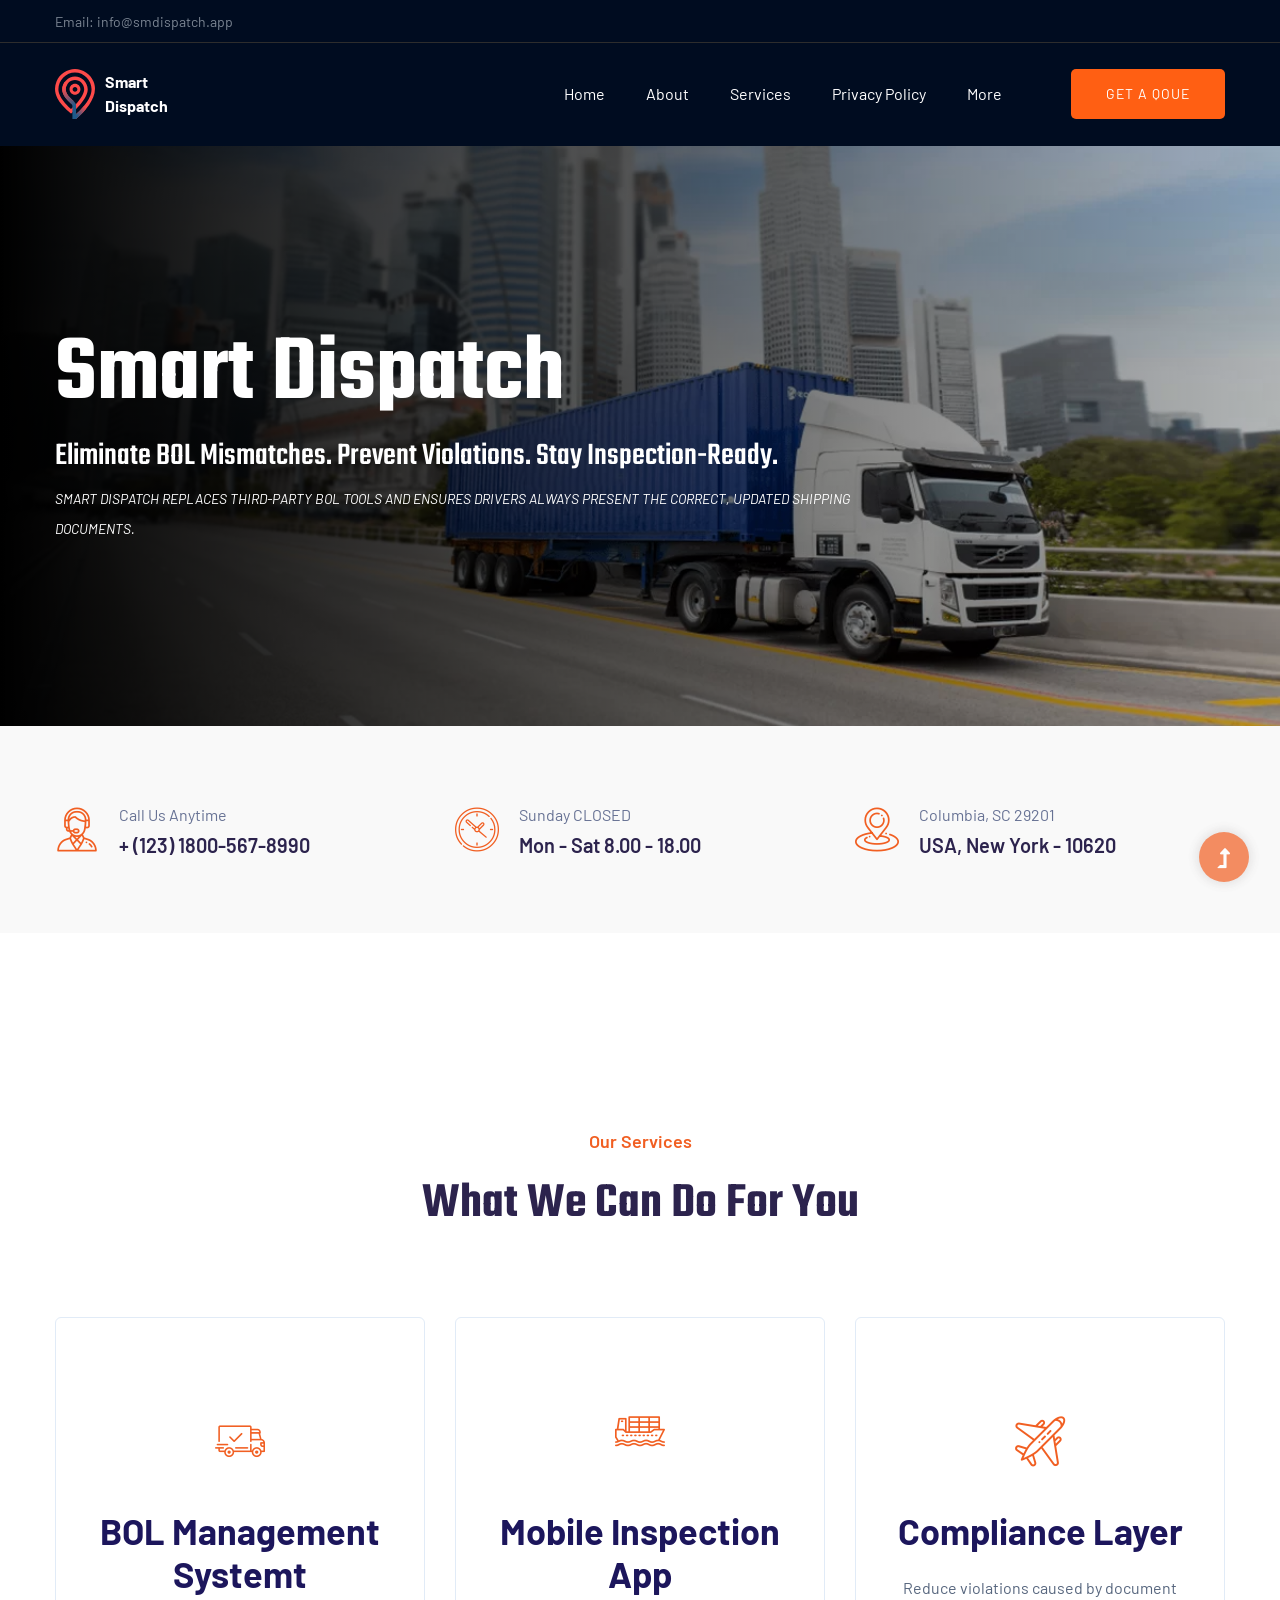
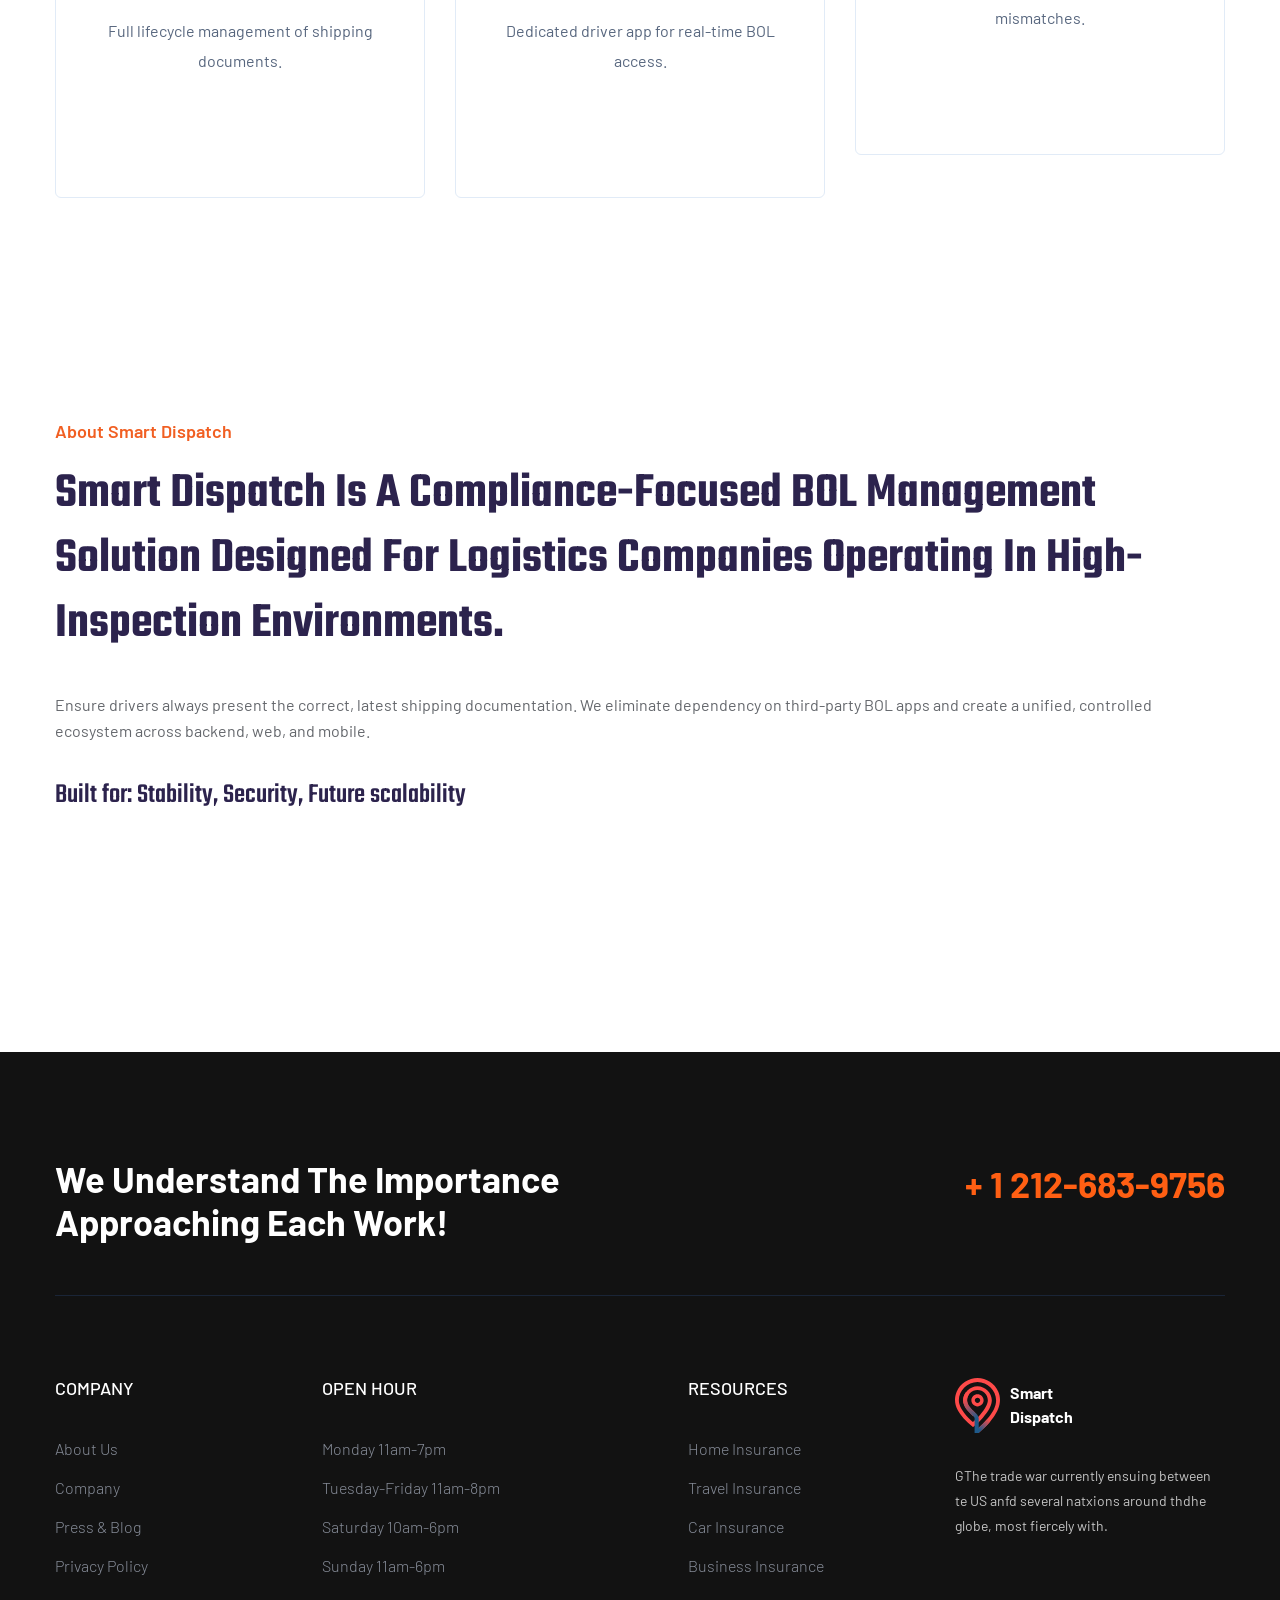
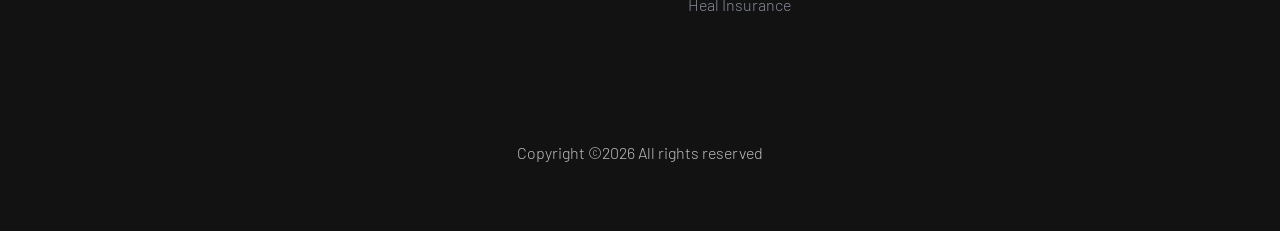
==== commit 1ed17eac: "updates" ====
--- a/index.html
+++ b/index.html
@@ -190,41 +190,43 @@
                     </div>
                 </div>
             </div>
-            <div class="row">
-                <div class="col-lg-4 col-md-6 col-sm-6">
-                    <div class="single-cat text-center mb-50">
-                        <div class="cat-icon">
-                            <span class="flaticon-shipped"></span>
-                        </div>
-                        <div class="cat-cap">
-                            <h5><a href="services.html">Land Transport</a></h5>
-                            <p>The sea freight service has grown conside rably in recent years. We spend timetting to know your processes to.</p>
-                        </div>
-                    </div>
-                </div>
-                <div class="col-lg-4 col-md-6 col-sm-6">
-                    <div class="single-cat text-center mb-50">
-                        <div class="cat-icon">
-                            <span class="flaticon-ship"></span>
-                        </div>
-                        <div class="cat-cap">
-                            <h5><a href="services.html">Ship Transport</a></h5>
-                            <p>The sea freight service has grown conside rably in recent years. We spend timetting to know your processes to.</p>
-                        </div>
-                    </div>
-                </div>
-                <div class="col-lg-4 col-md-6 col-sm-6">
-                    <div class="single-cat text-center mb-50">
-                        <div class="cat-icon">
-                            <span class="flaticon-plane"></span>
-                        </div>
-                        <div class="cat-cap">
-                            <h5><a href="services.html">Air Transport</a></h5>
-                            <p>The sea freight service has grown conside rably in recent years. We spend timetting to know your processes to.</p>
-                        </div>
-                    </div>
-                </div>
-            </div>
+             <div class="row">
+                    <div class="col-lg-4 col-md-6 col-sm-6">
+                        <div class="single-cat text-center mb-50">
+                            <div class="cat-icon">
+                                <span class="flaticon-shipped"></span>
+                            </div>
+                            <div class="cat-cap">
+                                <h5><a href="services.html">BOL Management Systemt</a></h5>
+                                <p>Full lifecycle management of shipping documents.</p>
+                            </div>
+                        </div>
+                    </div>
+                    <div class="col-lg-4 col-md-6 col-sm-6">
+                        <div class="single-cat text-center mb-50">
+                            <div class="cat-icon">
+                                <span class="flaticon-ship"></span>
+                            </div>
+                            <div class="cat-cap">
+                                <h5><a href="services.html">Mobile Inspection App</a></h5>
+                                <p>Dedicated driver app for real-time BOL access.</p>
+                            </div>
+                        </div>
+                        
+
+                    </div>
+                    <div class="col-lg-4 col-md-6 col-sm-6">
+                        <div class="single-cat text-center mb-50">
+                            <div class="cat-icon">
+                                <span class="flaticon-plane"></span>
+                            </div>
+                            <div class="cat-cap">
+                                <h5><a href="services.html">Compliance Layer</a></h5>
+                                <p>Reduce violations caused by document mismatches.</p>
+                            </div>
+                        </div>
+                    </div>
+                </div> 
         </div>
     </div>
     <!-- Categories Area End -->
@@ -232,29 +234,26 @@
     <div class="about-low-area padding-bottom">
         <div class="container">
             <div class="row">
-                <div class="col-lg-6 col-md-12">
-                    <div class="about-caption mb-50">
-                        <!-- Section Tittle -->
-                        <div class="section-tittle mb-35">
-                            <span>About Smart Dispatch</span>
-                            <h2>Safe Logistic & Transport  Solutions That Saves our Valuable Time!</h2>
-                        </div>
-                        <p>Brook presents your services with flexible, convenient and cdpose layouts. You can select your favorite layouts & elements for cular ts with unlimited ustomization possibilities. Pixel-perfect replication of the designers is intended.</p>
-                        <p>Brook presents your services with flexible, convefnient and chient anipurpose layouts. You can select your favorite layouts.</p>
-                        <a href="about.html" class="btn">More About Us</a>
-                    </div>
-                </div>
-                <div class="col-lg-6 col-md-12">
-                    <!-- about-img -->
-                    <div class="about-img ">
-                        <div class="about-font-img">
-                            <img src="assets/img/gallery/about2.png" alt="">
-                        </div>
-                        <div class="about-back-img d-none d-lg-block">
-                            <img src="assets/img/gallery/about1.png" alt="">
-                        </div>
-                    </div>
-                </div>
+                  <div class="col-lg-12 col-md-12">
+                        <div class="about-caption mb-50">
+                            <!-- Section Tittle -->
+                            <div class="section-tittle mb-35">
+                                <span>About Smart Dispatch</span>
+                                <h2>Smart Dispatch is a compliance-focused BOL management solution designed for logistics companies operating in high-inspection environments.</h2>
+                            </div>
+                                                 
+                            <p>Ensure drivers always present the correct, latest shipping documentation. We eliminate dependency on third-party BOL apps and create a unified, controlled ecosystem across backend, web, and mobile.</p>
+                            
+                            <h3>Built for:
+
+Stability,
+
+Security,
+
+Future scalability</h3>
+                            <!-- <a href="about.html" class="btn">More About Us</a> -->
+                        </div>
+                    </div>
             </div>
         </div>
     </div>
@@ -375,68 +374,7 @@
     <!-- contact-form end -->
     
     <!--? Testimonial Start -->
-    <div class="testimonial-area testimonial-padding section-bg" data-background="assets/img/gallery/section_bg04.jpg">
-        <div class="container">
-            <div class="row justify-content-between">
-                <div class="col-xl-7 col-lg-7">
-                    <!-- Section Tittle -->
-                    <div class="section-tittle section-tittle2 mb-25">
-                        <span>Clients Testimonials</span>
-                        <h2>What Our Clients Say!</h2>
-                    </div> 
-                    <div class="h1-testimonial-active mb-70">
-                        <!-- Single Testimonial -->
-                        <div class="single-testimonial ">
-                            <!-- Testimonial Content -->
-                            <div class="testimonial-caption ">
-                                <div class="testimonial-top-cap">
-                                    <p>Srem ipsum adolor dfsit amet, consectetur adipiscing elit, sed dox beiusmod tempor incci didunt ut labore et dolore magna aliqua. Quis cipsucm suspendisse ultrices gravida. Risus commodo vivercra maecenas accumsan lac.</p>
-                                </div>
-                                <!-- founder -->
-                                <div class="testimonial-founder d-flex align-items-center">
-                                    <div class="founder-img">
-                                        <img src="assets/img/gallery/Homepage_testi.png" alt="">
-                                    </div>
-                                    <div class="founder-text">
-                                        <span>Jhaon smith</span>
-                                        <p>Creative designer</p>
-                                    </div>
-                                </div>
-                            </div>
-                        </div>
-                        <!-- Single Testimonial -->
-                        <div class="single-testimonial ">
-                            <!-- Testimonial Content -->
-                            <div class="testimonial-caption ">
-                                <div class="testimonial-top-cap">
-                                    <p>Srem ipsum adolor dfsit amet, consectetur adipiscing elit, sed dox beiusmod tempor incci didunt ut labore et dolore magna aliqua. Quis cipsucm suspendisse ultrices gravida. Risus commodo vivercra maecenas accumsan lac.</p>
-                                </div>
-                                <!-- founder -->
-                                <div class="testimonial-founder d-flex align-items-center">
-                                    <div class="founder-img">
-                                        <img src="assets/img/gallery/Homepage_testi.png" alt="">
-                                    </div>
-                                    <div class="founder-text">
-                                        <span>Jhaon smith</span>
-                                        <p>Creative designer</p>
-                                    </div>
-                                </div>
-                            </div>
-                        </div>
-                    </div>
-                </div>
-                <!-- Form Start -->
-                <div class="col-xl-4 col-lg-5 col-md-8">
-                    <div class="testimonial-form text-center">
-                        <h3>Always listening, always understanding.</h3>
-                        <input type="text" placeholder="Incoterms">
-                        <button name="submit" class="submit-btn">Request a Quote</button>
-                    </div>
-                </div>
-                <!-- Form End -->
-            </div>
-        </div>
-    </div>
+    
     <!-- Testimonial End -->
 </main>
 <footer>
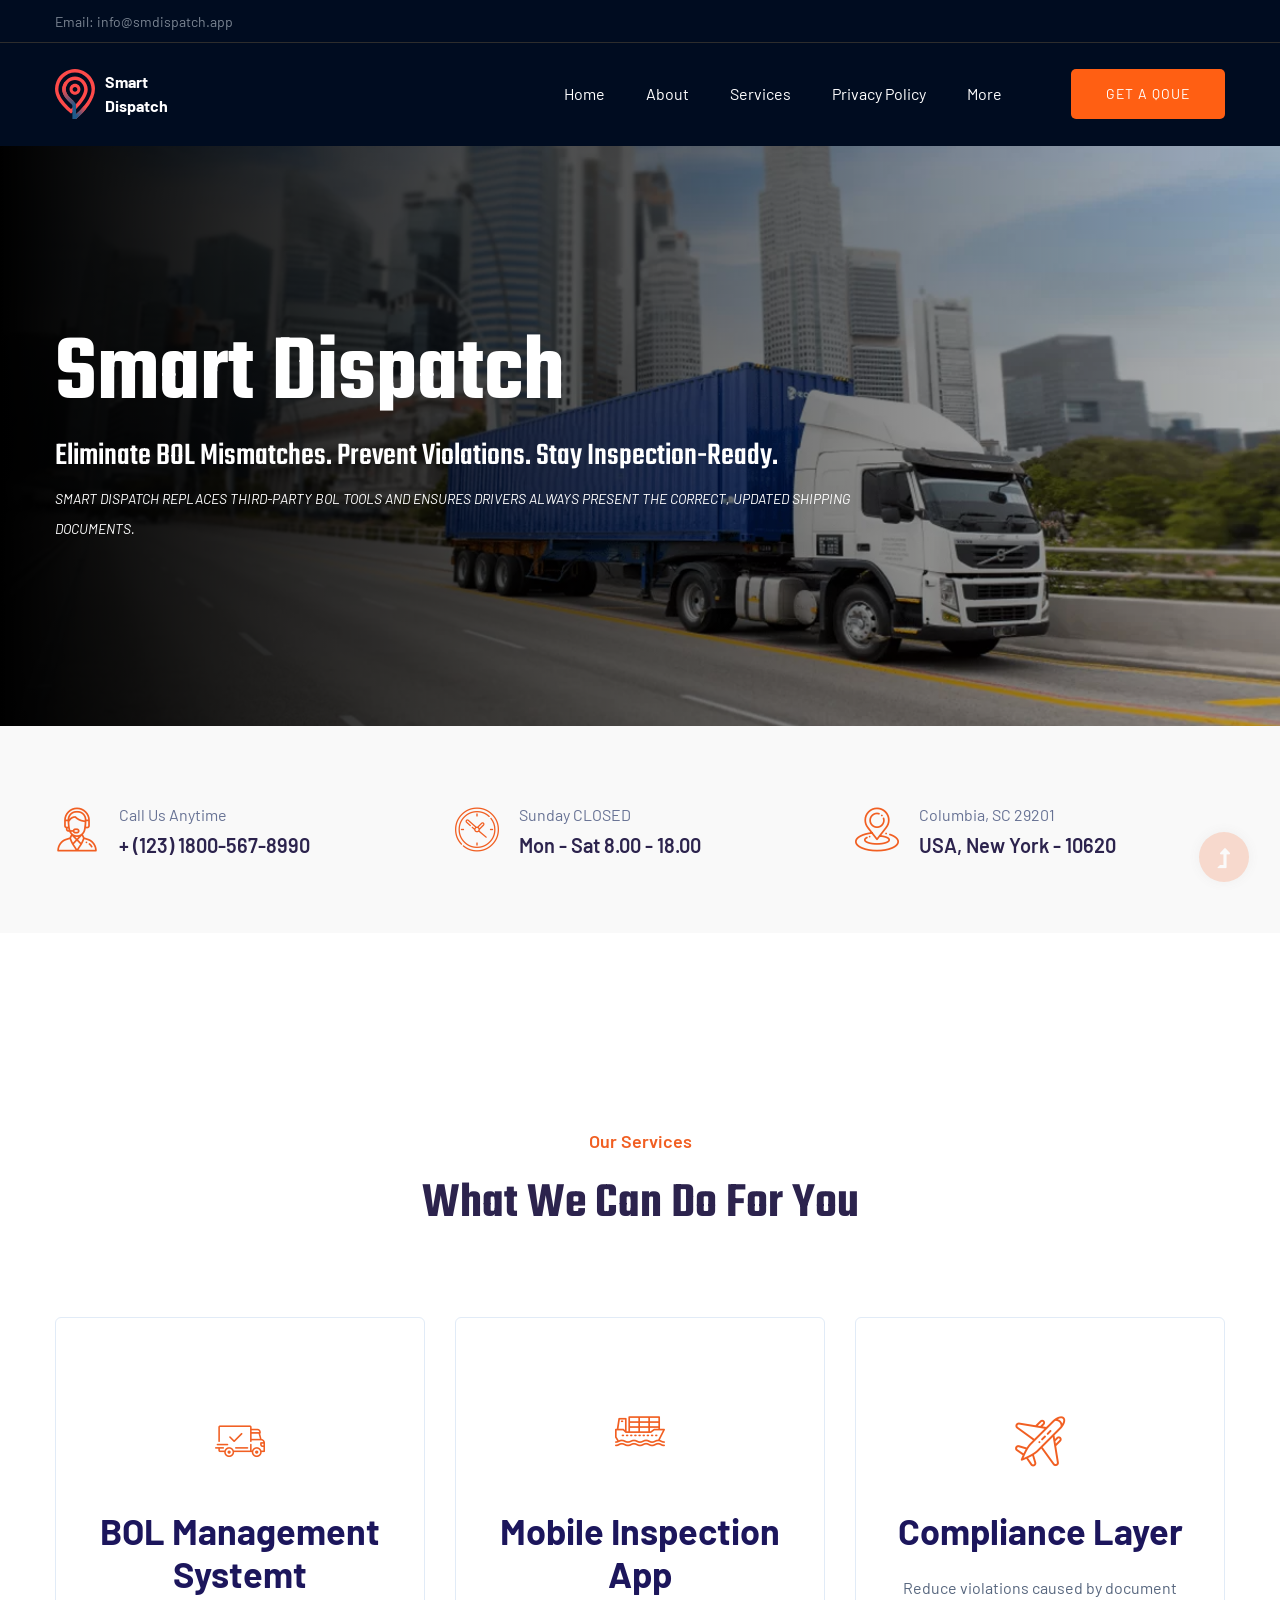
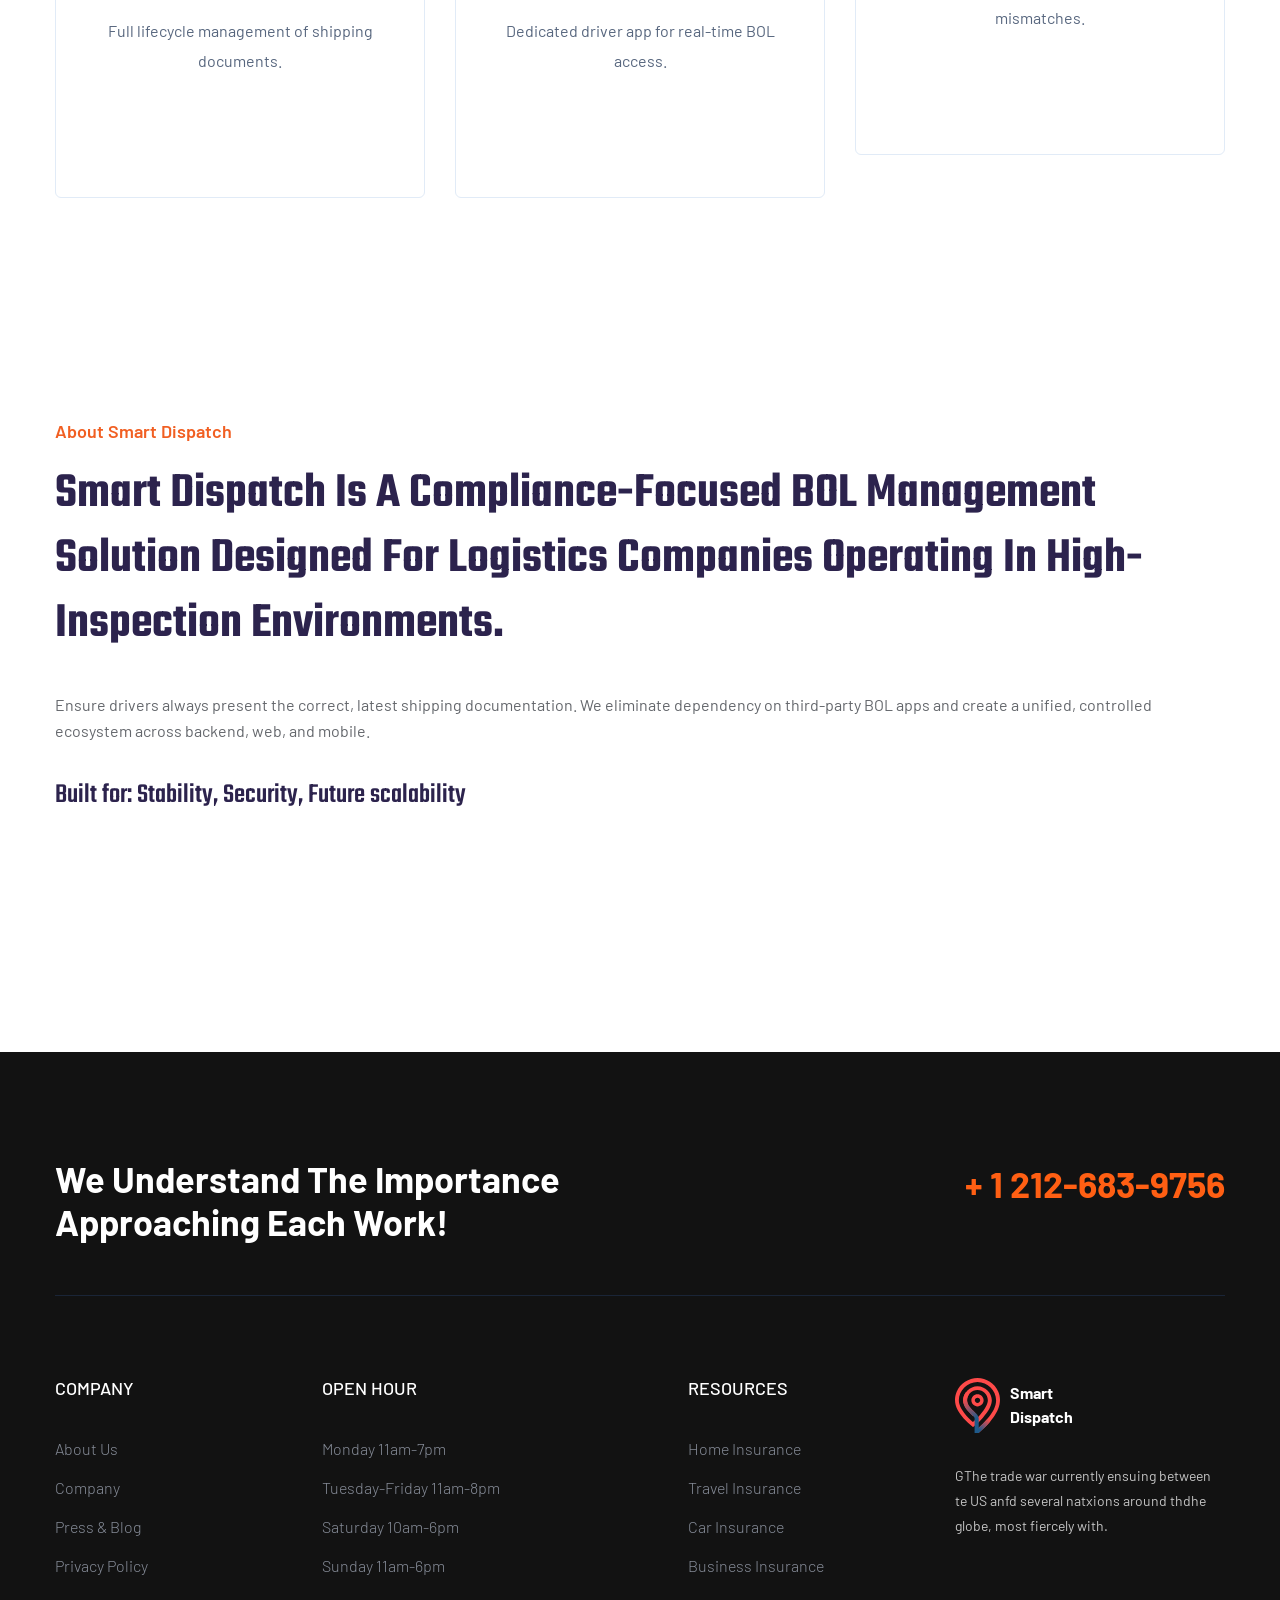
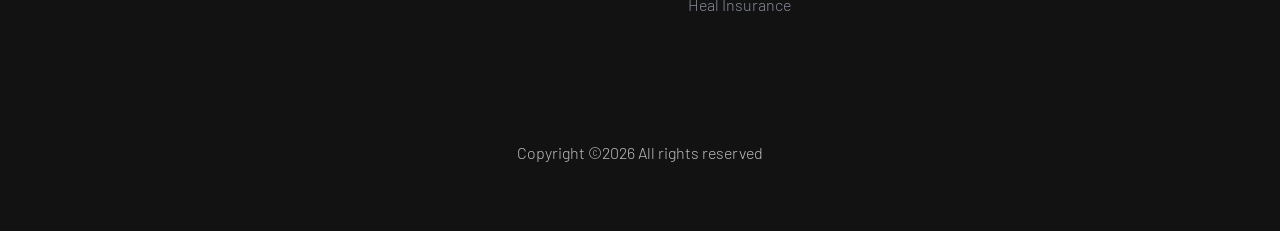
==== commit ecf47919: "updates" ====
--- a/index.html
+++ b/index.html
@@ -81,7 +81,7 @@
                                             <li><a href="index.html">Home</a></li>
                                             <li><a href="about.html">About</a></li>
                                             <li><a href="services.html">Services</a></li>
-                                            <li><a href="services.html">Privacy Policy</a></li>
+                                            <li><a href="privacy-policy.html">Privacy Policy</a></li>
                                             <li><a href="blog.html">More</a>
                                                 <ul class="submenu">
                                                     <li><a href="blog.html">Terms of Service</a></li>
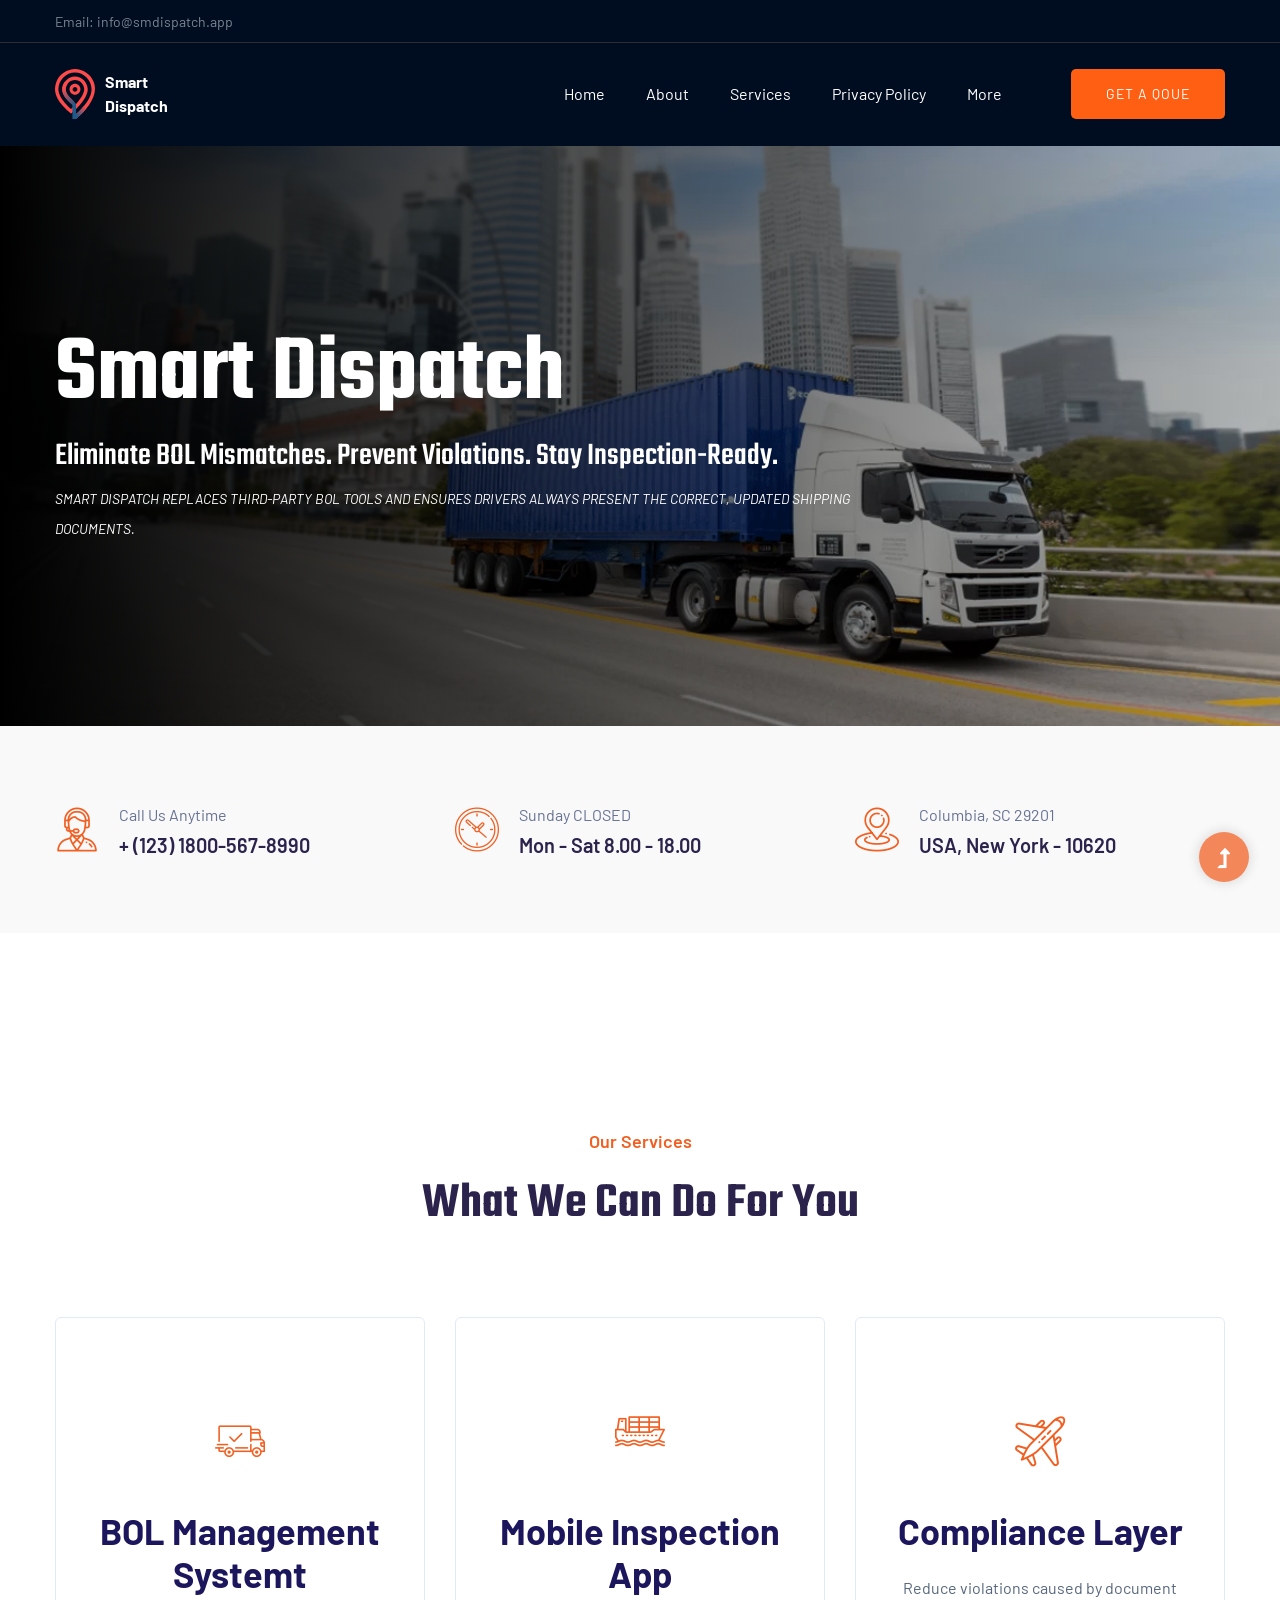
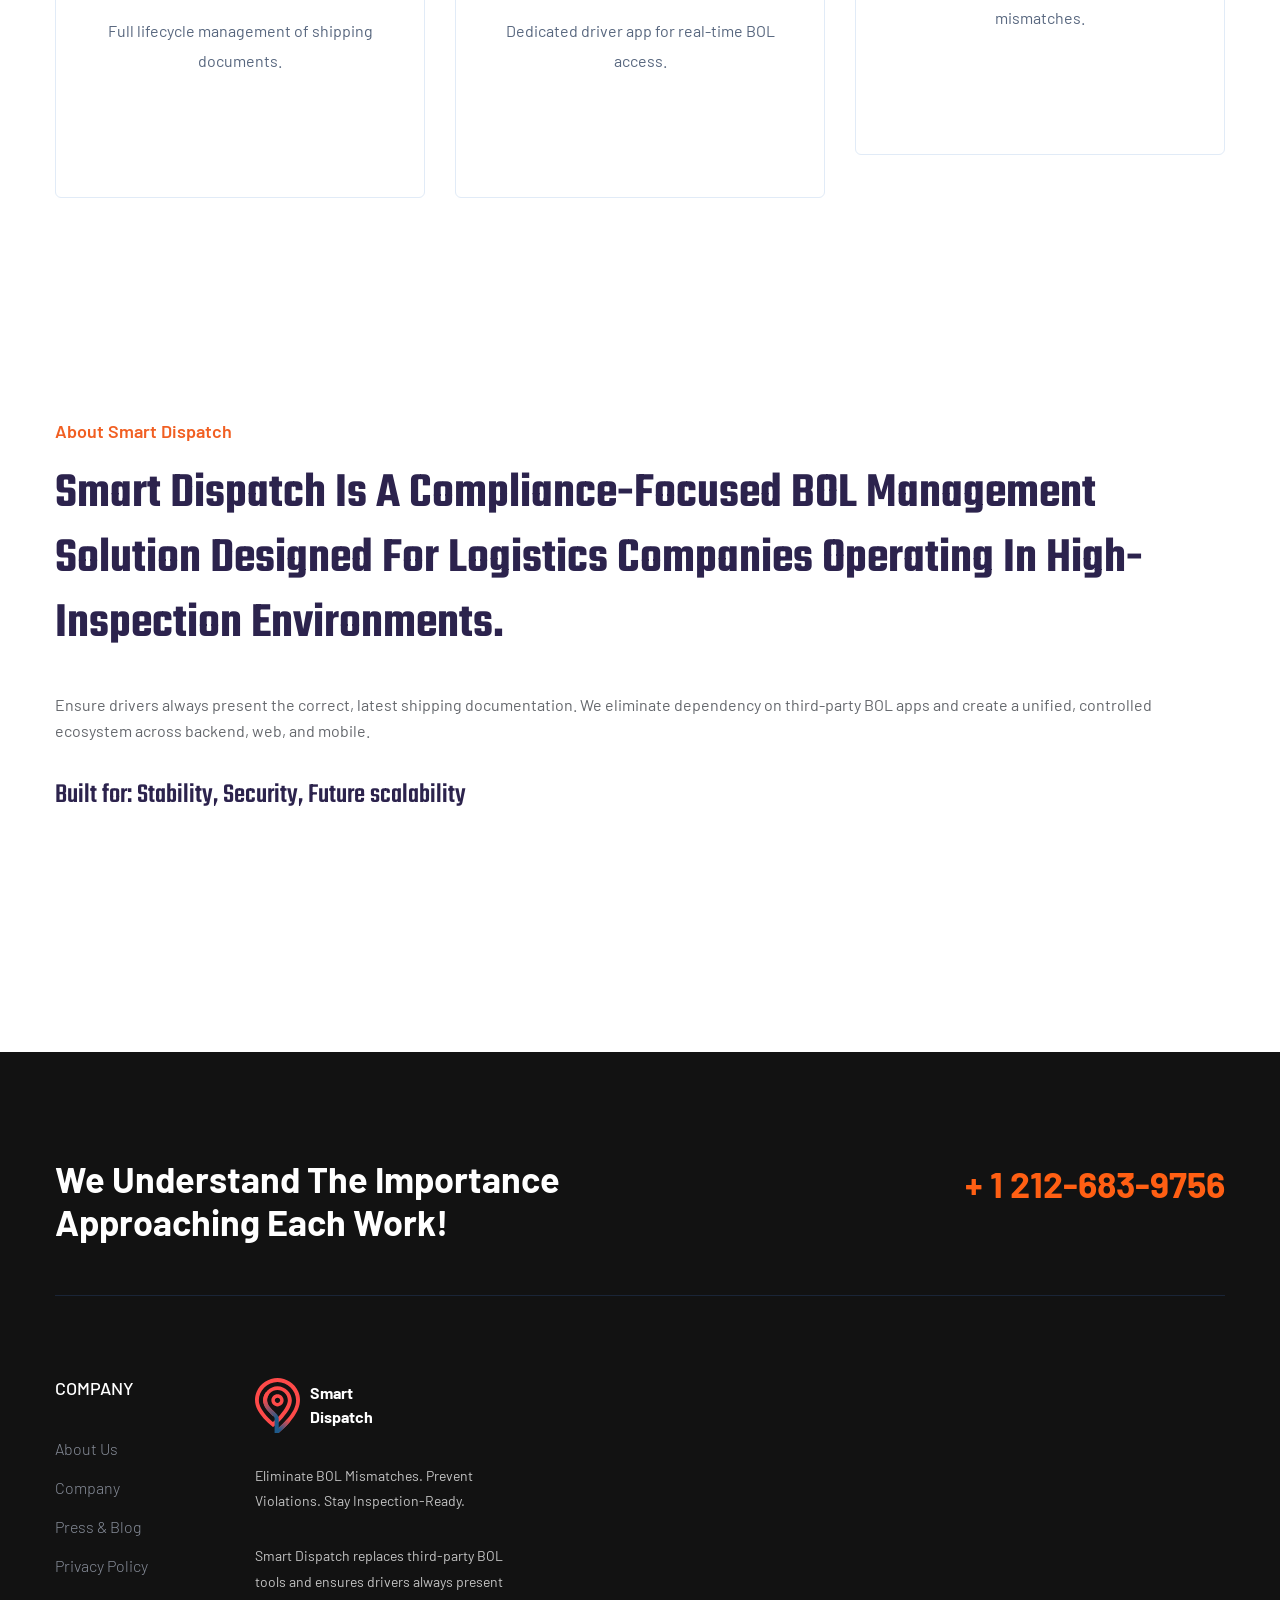
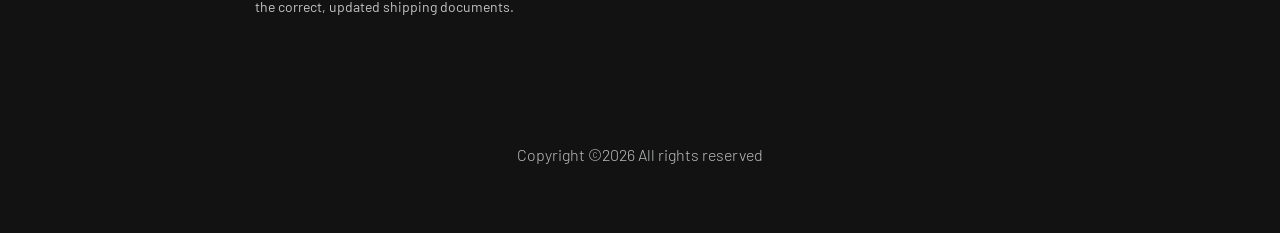
==== commit d661d962: "updates" ====
--- a/index.html
+++ b/index.html
@@ -82,10 +82,10 @@
                                             <li><a href="about.html">About</a></li>
                                             <li><a href="services.html">Services</a></li>
                                             <li><a href="privacy-policy.html">Privacy Policy</a></li>
-                                            <li><a href="blog.html">More</a>
+                                            <li><a href="#">More</a>
                                                 <ul class="submenu">
-                                                    <li><a href="blog.html">Terms of Service</a></li>
-                                                    <li><a href="blog_details.html">Product warranty</a></li>
+                                                    <li><a href="terms-of-service.html">Terms of Service</a></li>
+                                                    <li><a href="product-warranty.html">Product Warranty</a></li>
                                                     
                                                 </ul>
                                             </li>
@@ -396,7 +396,7 @@
                     </div>
                 </div>
                 <!-- Footer Menu -->
-                <div class="row d-flex justify-content-between">
+                <div class="row d-flex">
                     <div class="col-xl-2 col-lg-2 col-md-4 col-sm-6">
                         <div class="single-footer-caption mb-50">
                             <div class="footer-tittle">
@@ -410,33 +410,6 @@
                             </div>
                         </div>
                     </div>
-                    <div class="col-xl-3 col-lg-3 col-md-4 col-sm-6">
-                        <div class="single-footer-caption mb-50">
-                            <div class="footer-tittle">
-                                <h4>Open hour</h4>
-                                <ul>
-                                    <li><a href="#">Monday 11am-7pm</a></li>
-                                    <li><a href="#"> Tuesday-Friday 11am-8pm</a></li>
-                                    <li><a href="#"> Saturday 10am-6pm</a></li>
-                                    <li><a href="#"> Sunday 11am-6pm</a></li>
-                                </ul>
-                            </div>
-                        </div>
-                    </div>
-                    <div class="col-xl-2 col-lg-3 col-md-4 col-sm-6">
-                        <div class="single-footer-caption mb-50">
-                            <div class="footer-tittle">
-                                <h4>RESOURCES</h4>
-                                <ul>
-                                    <li><a href="#">Home Insurance</a></li>
-                                    <li><a href="#">Travel Insurance</a></li>
-                                    <li><a href="#"> Car Insurance</a></li>
-                                    <li><a href="#"> Business Insurance</a></li>
-                                    <li><a href="#"> Heal Insurance</a></li>
-                                </ul>
-                            </div>
-                        </div>
-                    </div>
                     <div class="col-xl-3 col-lg-4 col-md-5 col-sm-6">
                         <div class="single-footer-caption mb-50">
                             <!-- logo -->
@@ -448,7 +421,8 @@
                             </div>
                             <div class="footer-tittle">
                                 <div class="footer-pera">
-                                    <p class="info1">GThe trade war currently ensuing between te US anfd several natxions around thdhe globe, most fiercely with.</p>
+                                    <p class="info1">Eliminate BOL Mismatches. Prevent Violations. Stay Inspection-Ready.</p>
+                                    <p class="info1">Smart Dispatch replaces third-party BOL tools and ensures drivers always present the correct, updated shipping documents.</p>
                                 </div>
                             </div>
                             <!-- Footer Social -->
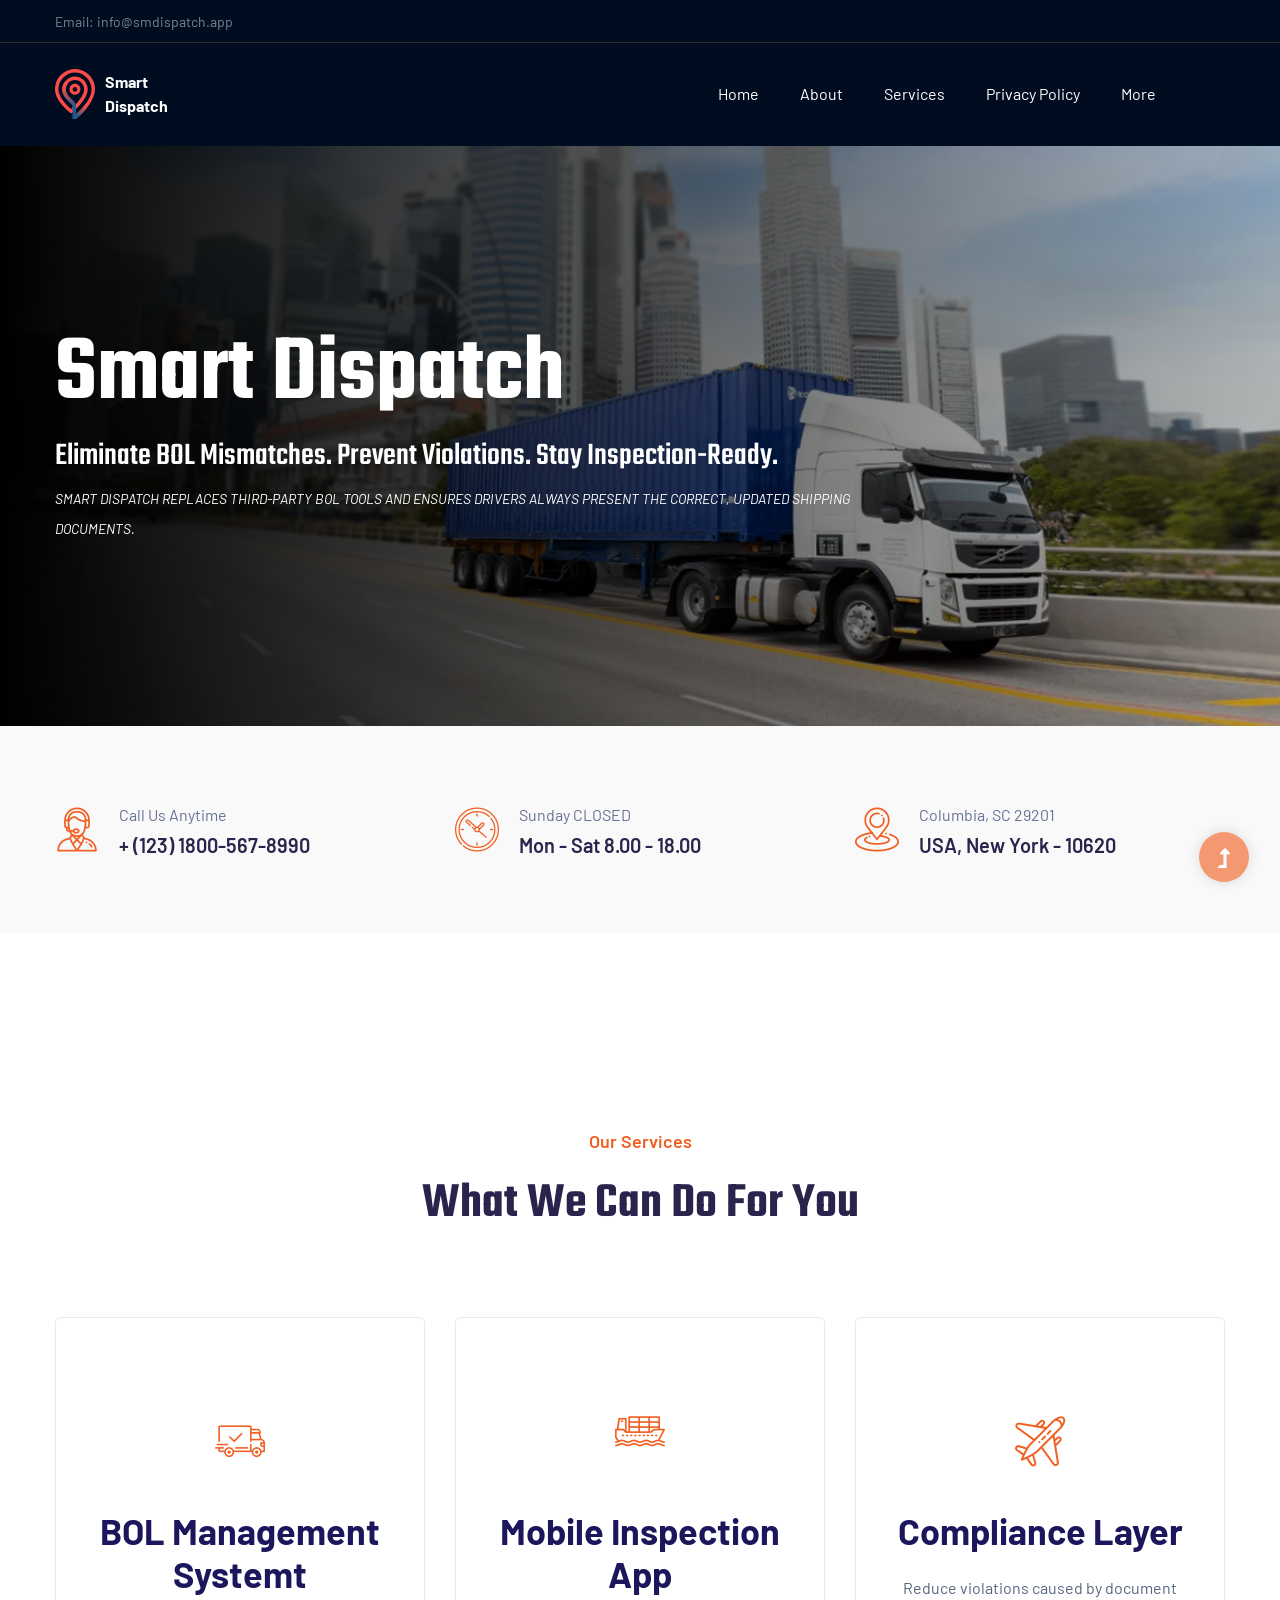
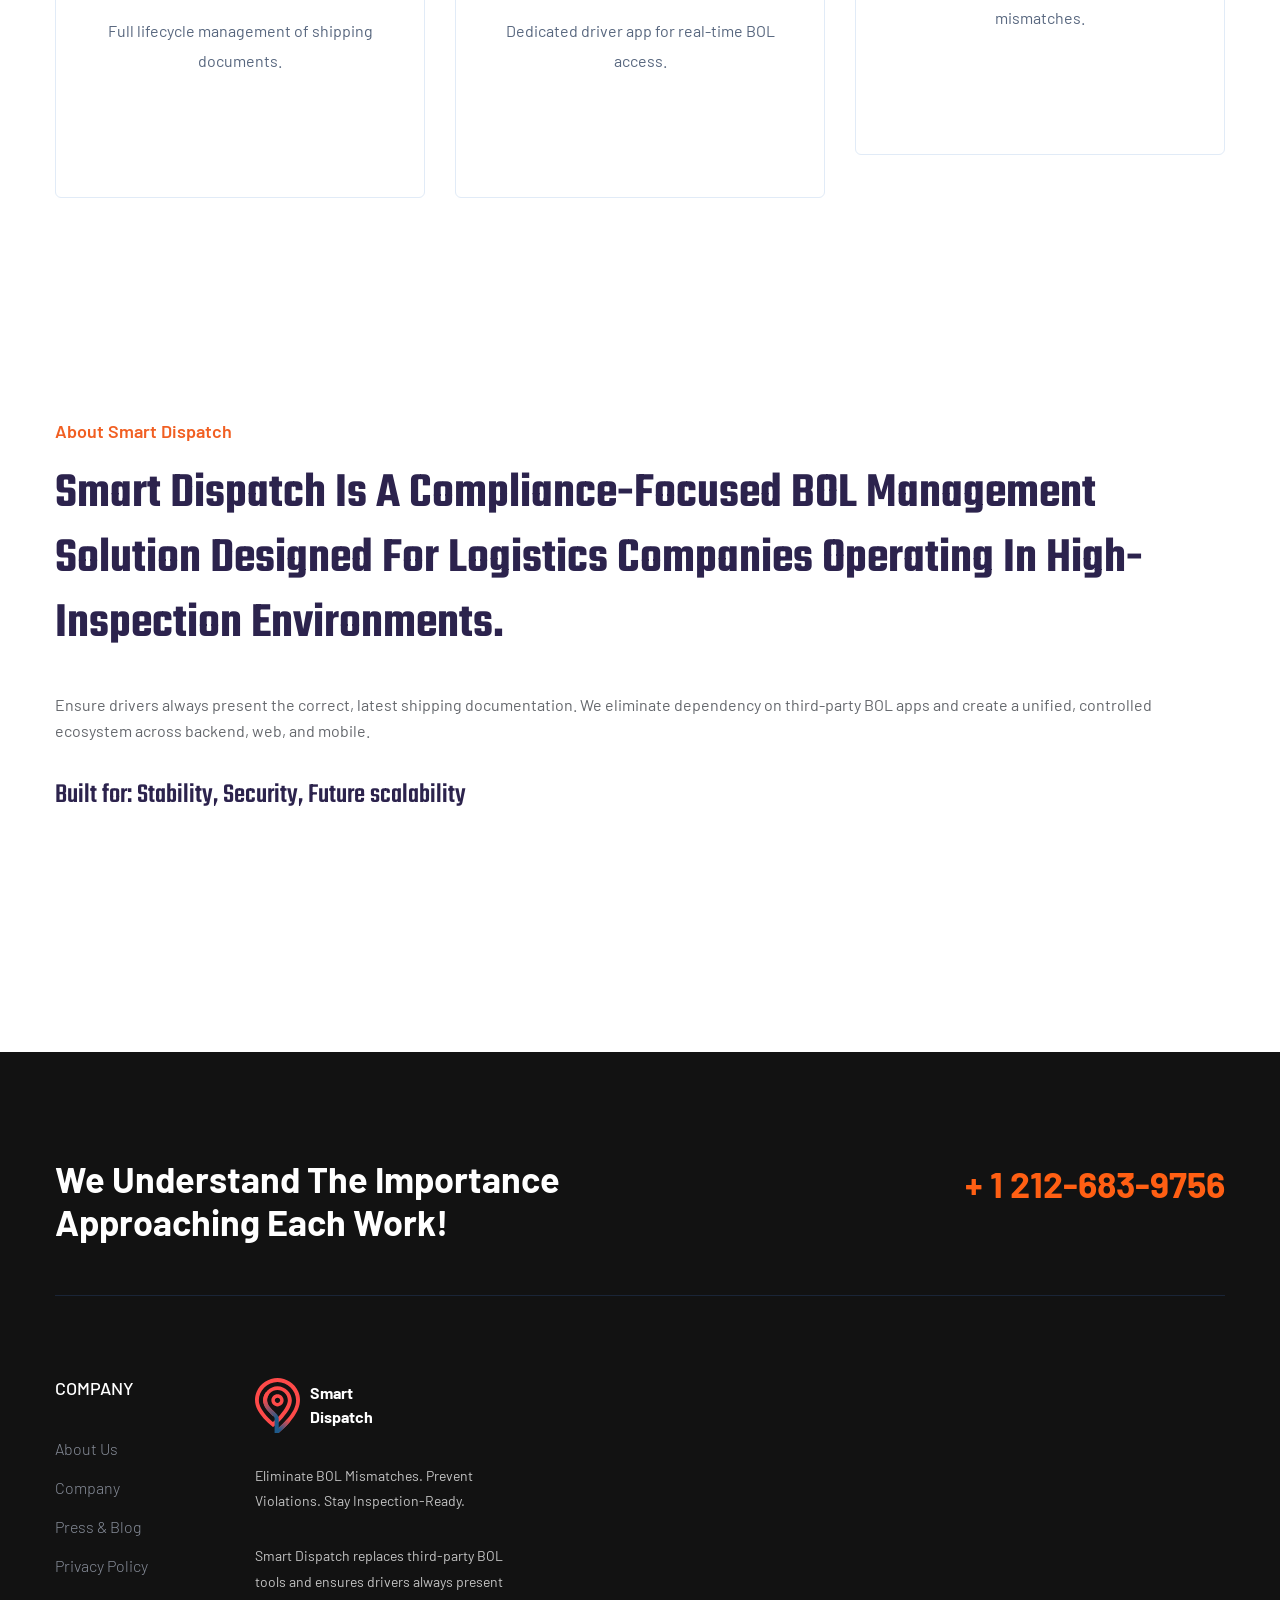
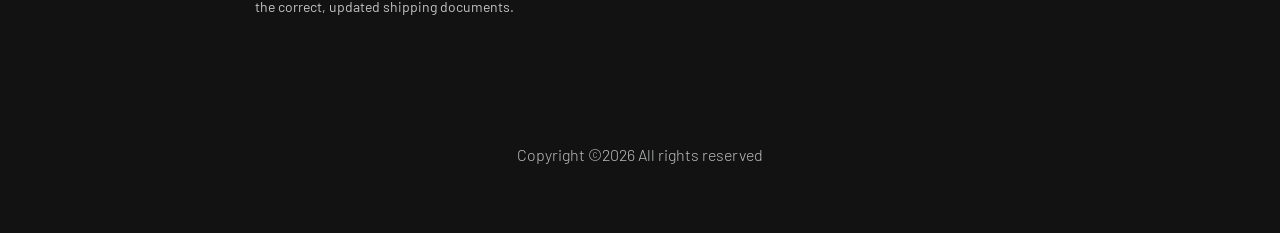
==== commit 579cf335: "updates" ====
--- a/index.html
+++ b/index.html
@@ -95,7 +95,7 @@
                                 </div>
                                 <!-- Header-btn -->
                                 <div class="header-right-btn d-none d-lg-block ml-20">
-                                    <a href="contact.html" class="btn header-btn">Get A Qoue</a>
+                                    <!-- <a href="contact.html" class="btn header-btn">Get A Qoue</a> -->
                                 </div>
 
                             
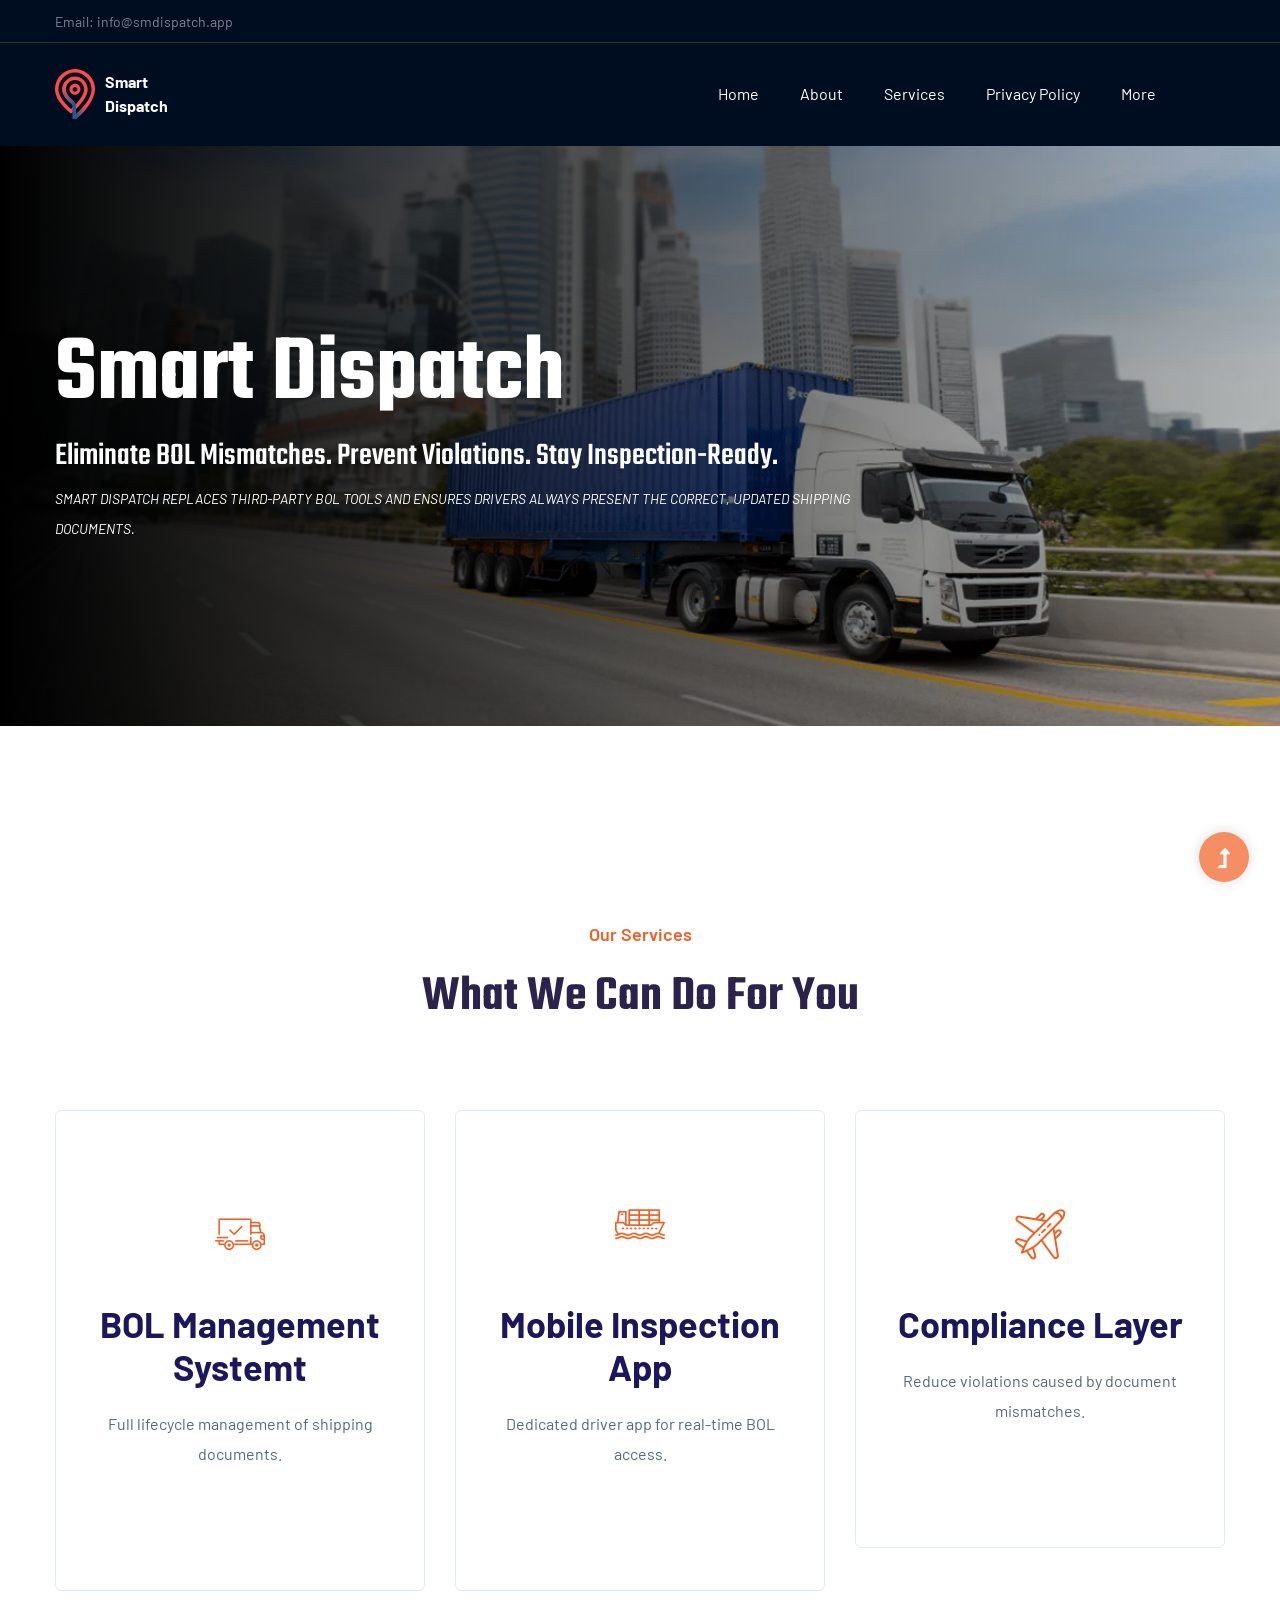
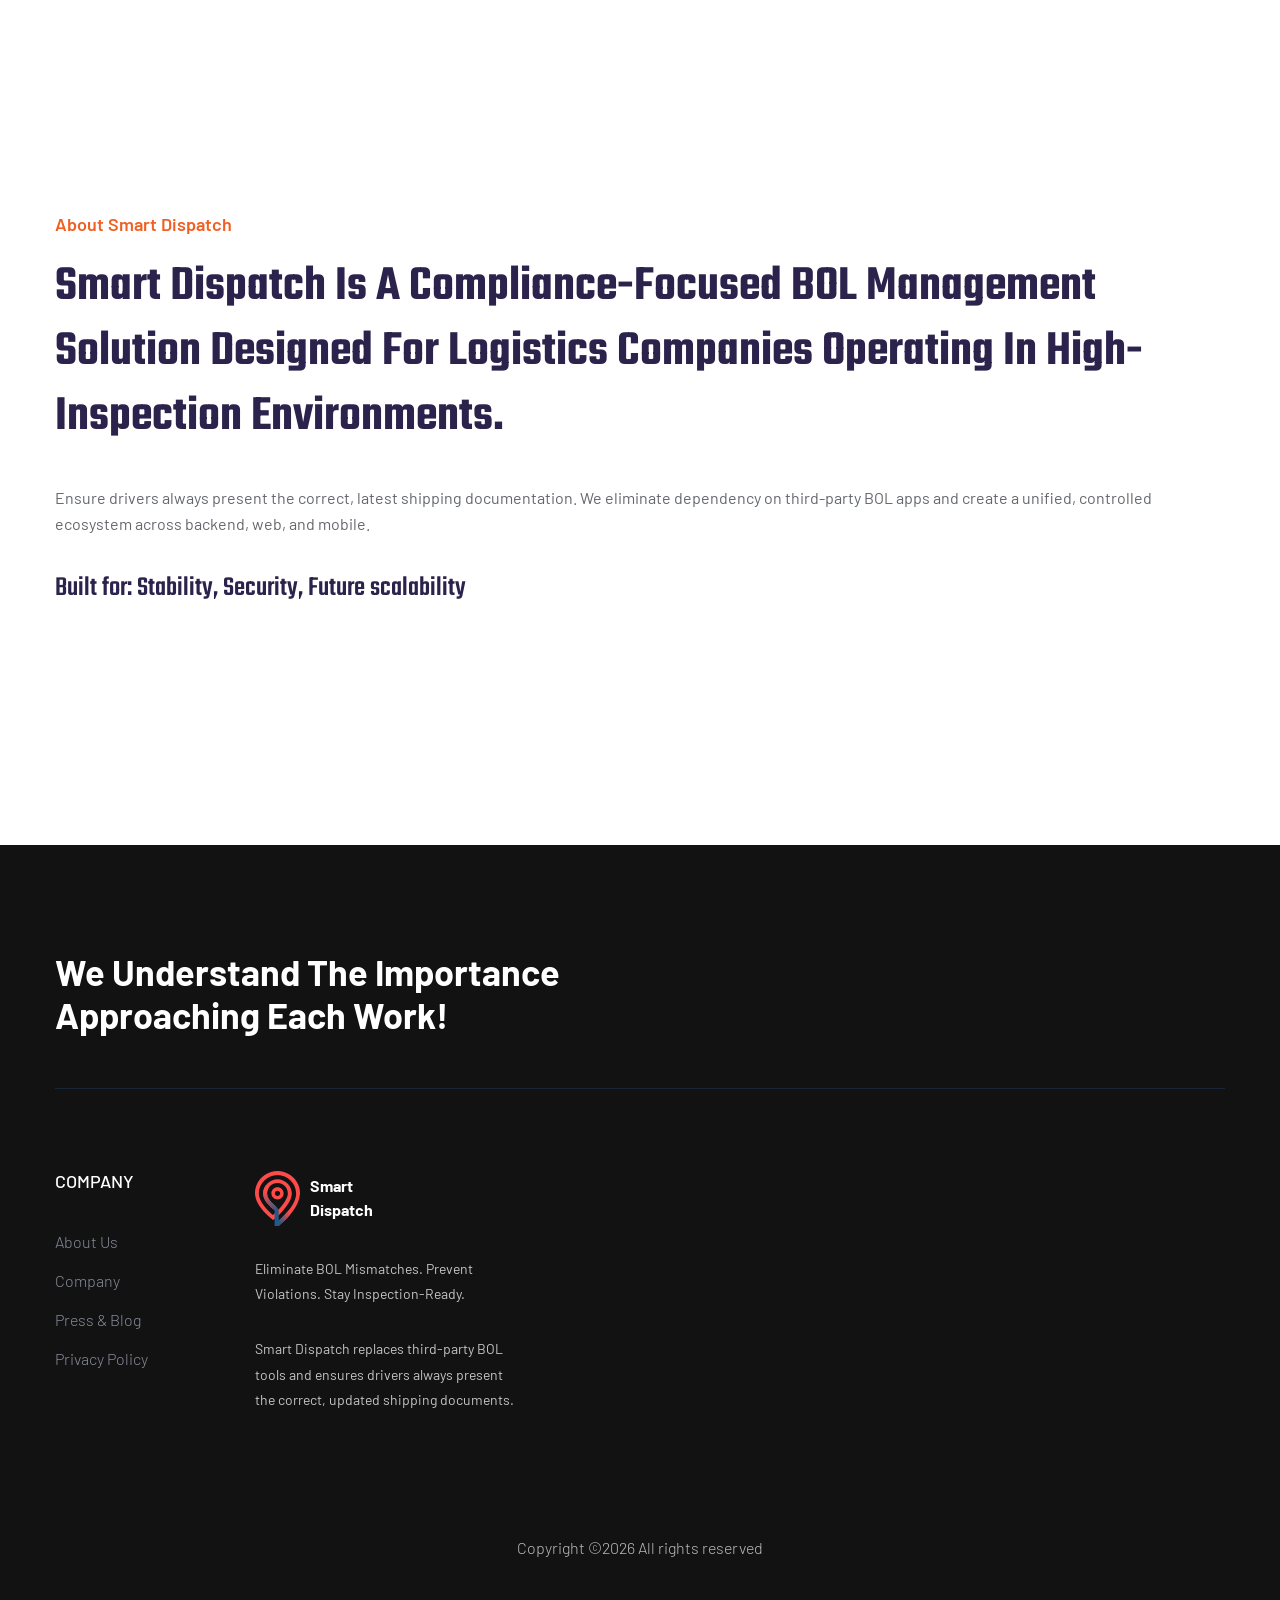
==== commit 3d5b47dc: "updates" ====
--- a/index.html
+++ b/index.html
@@ -138,7 +138,7 @@
     </div>
     <!-- slider Area End-->
     <!--? our info Start -->
-    <div class="our-info-area pt-70 pb-40">
+    <!-- <div class="our-info-area pt-70 pb-40">
         <div class="container">
             <div class="row">
                 <div class="col-lg-4 col-md-6 col-sm-6">
@@ -176,7 +176,7 @@
                 </div>
             </div>
         </div>
-    </div>
+    </div> -->
     <!-- our info End -->
     <!--? Categories Area Start -->
     <div class="categories-area section-padding30">
@@ -390,9 +390,9 @@
                                 <h2>We Understand The Importance Approaching Each Work!</h2>
                             </div>
                         </div>
-                        <div class="col-xl-3 col-lg-4">
+                        <!-- <div class="col-xl-3 col-lg-4">
                             <span class="contact-number f-right">+ 1 212-683-9756</span>
-                        </div>
+                        </div> -->
                     </div>
                 </div>
                 <!-- Footer Menu -->
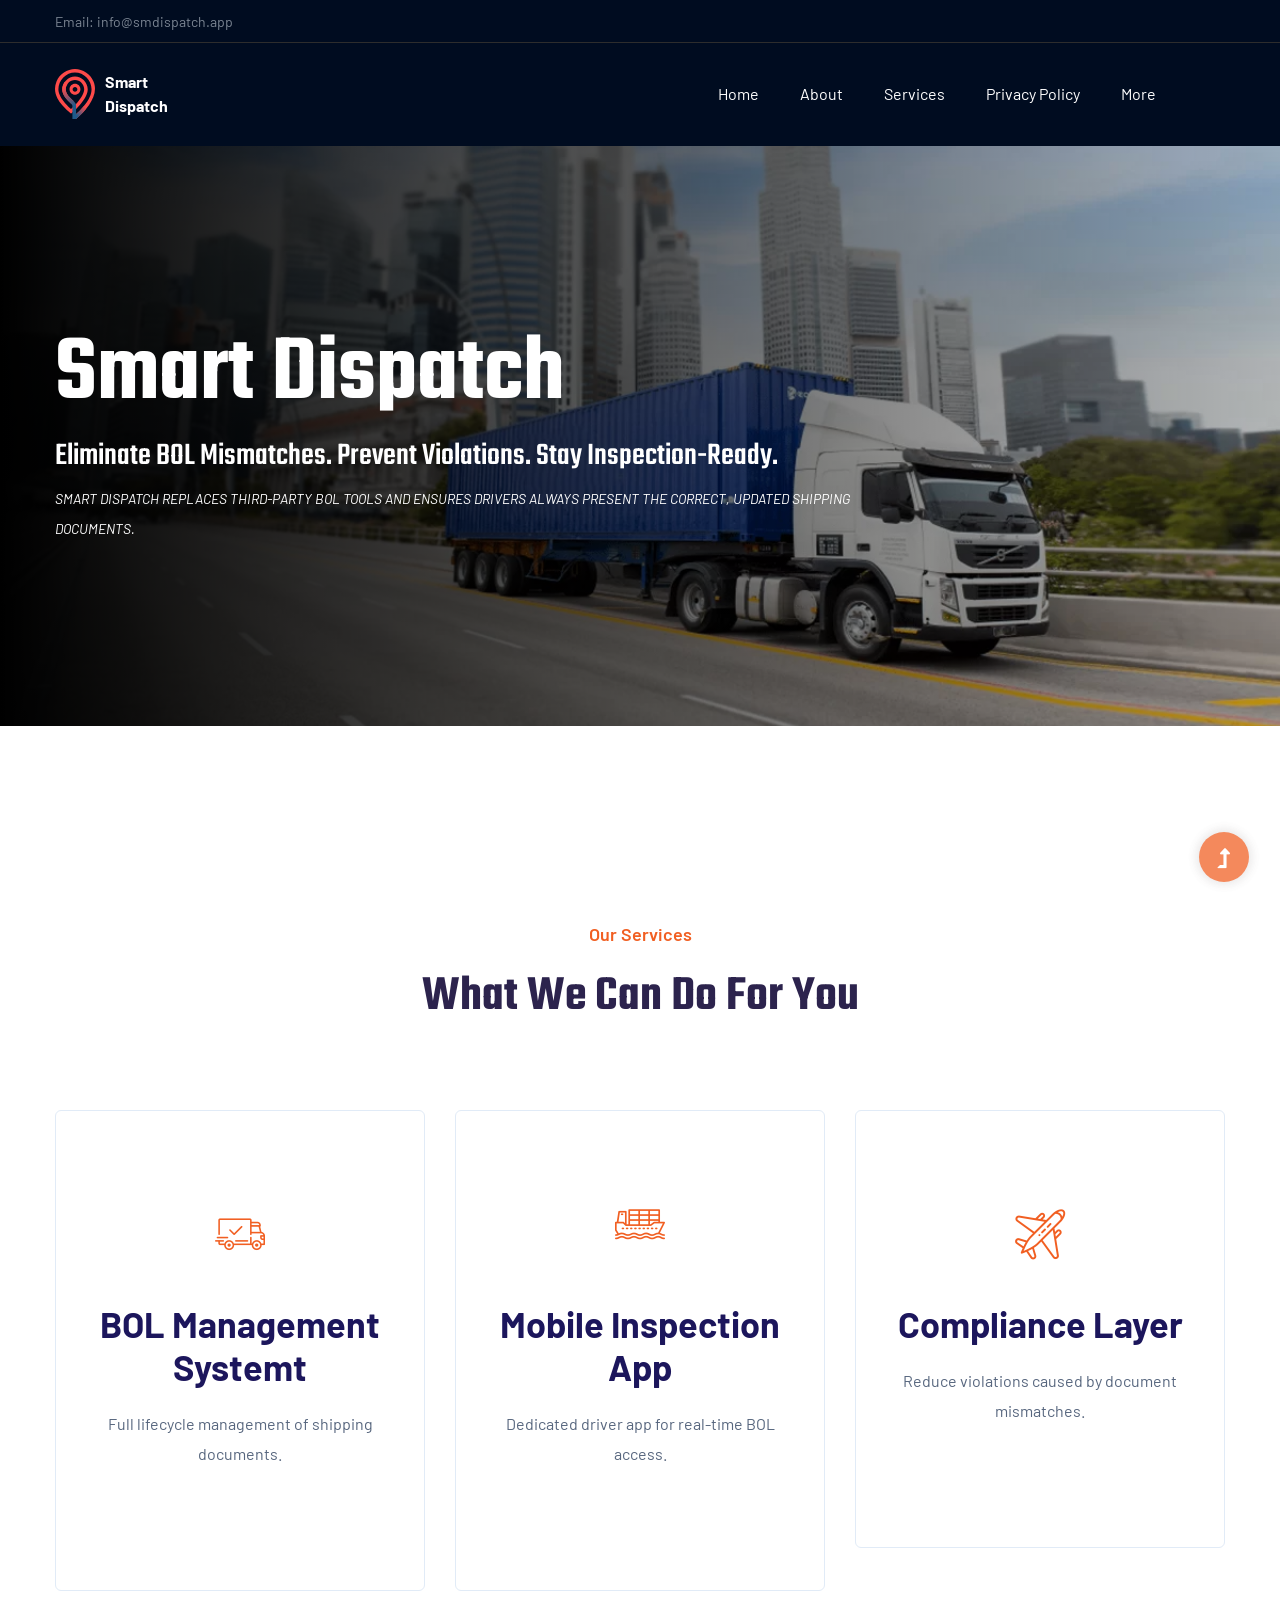
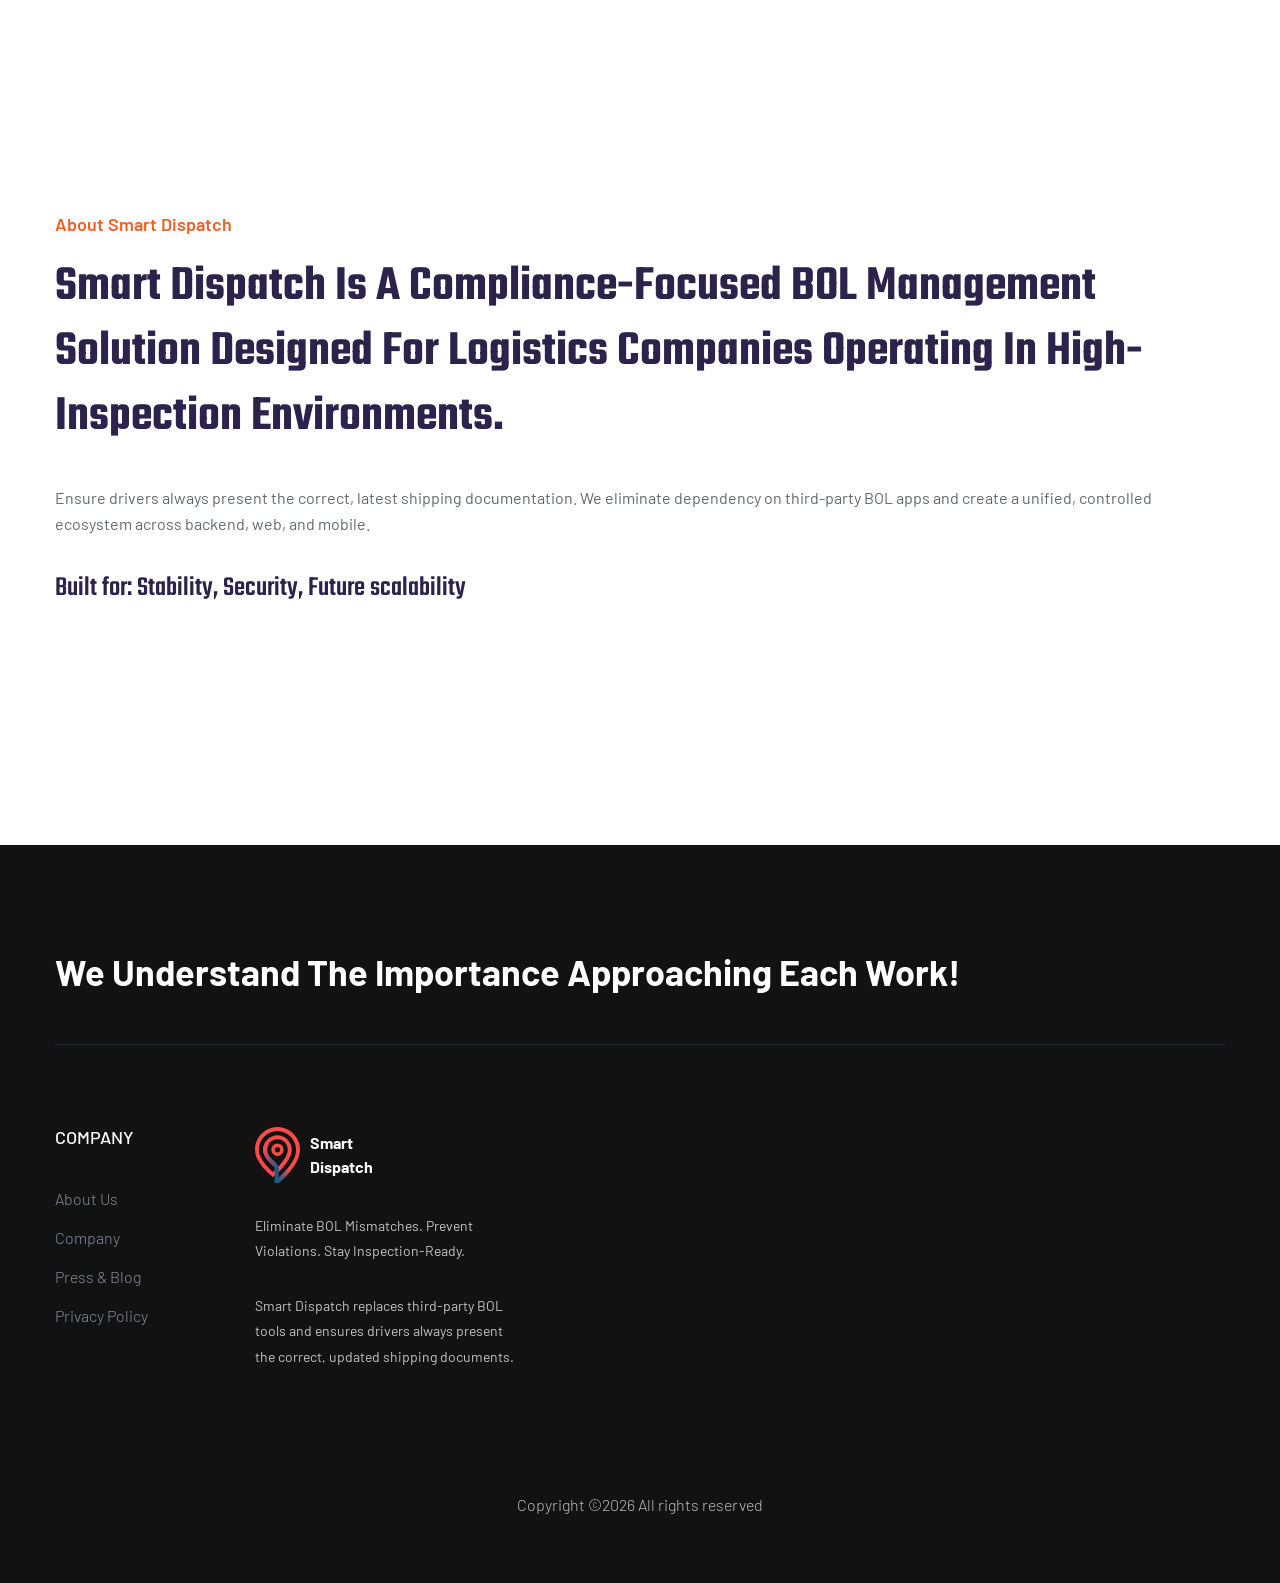
==== commit 4da178af: "updates" ====
--- a/index.html
+++ b/index.html
@@ -385,7 +385,7 @@
                 <!-- footer Heading -->
                 <div class="footer-heading">
                     <div class="row justify-content-between">
-                        <div class="col-xl-6 col-lg-8 col-md-8">
+                        <div class="col-xl-12 col-lg-12 col-md-12">
                             <div class="wantToWork-caption wantToWork-caption2">
                                 <h2>We Understand The Importance Approaching Each Work!</h2>
                             </div>
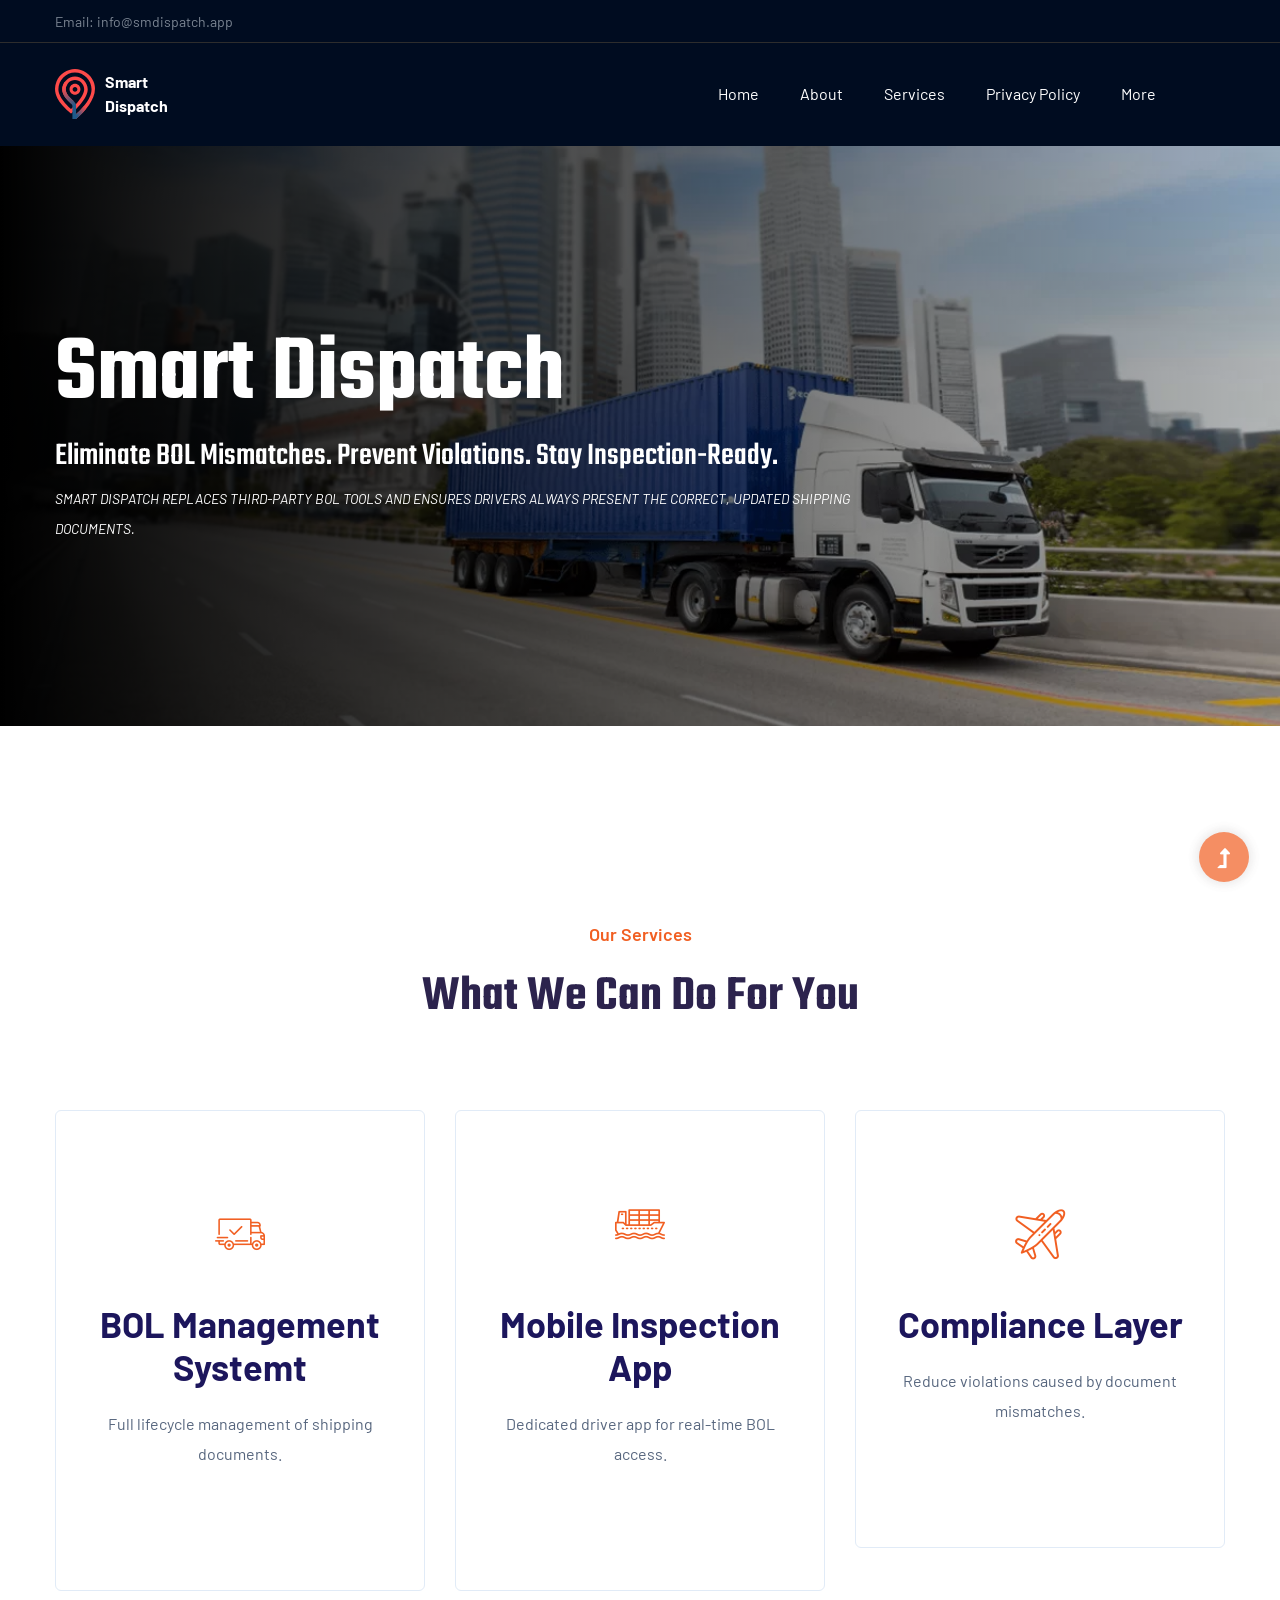
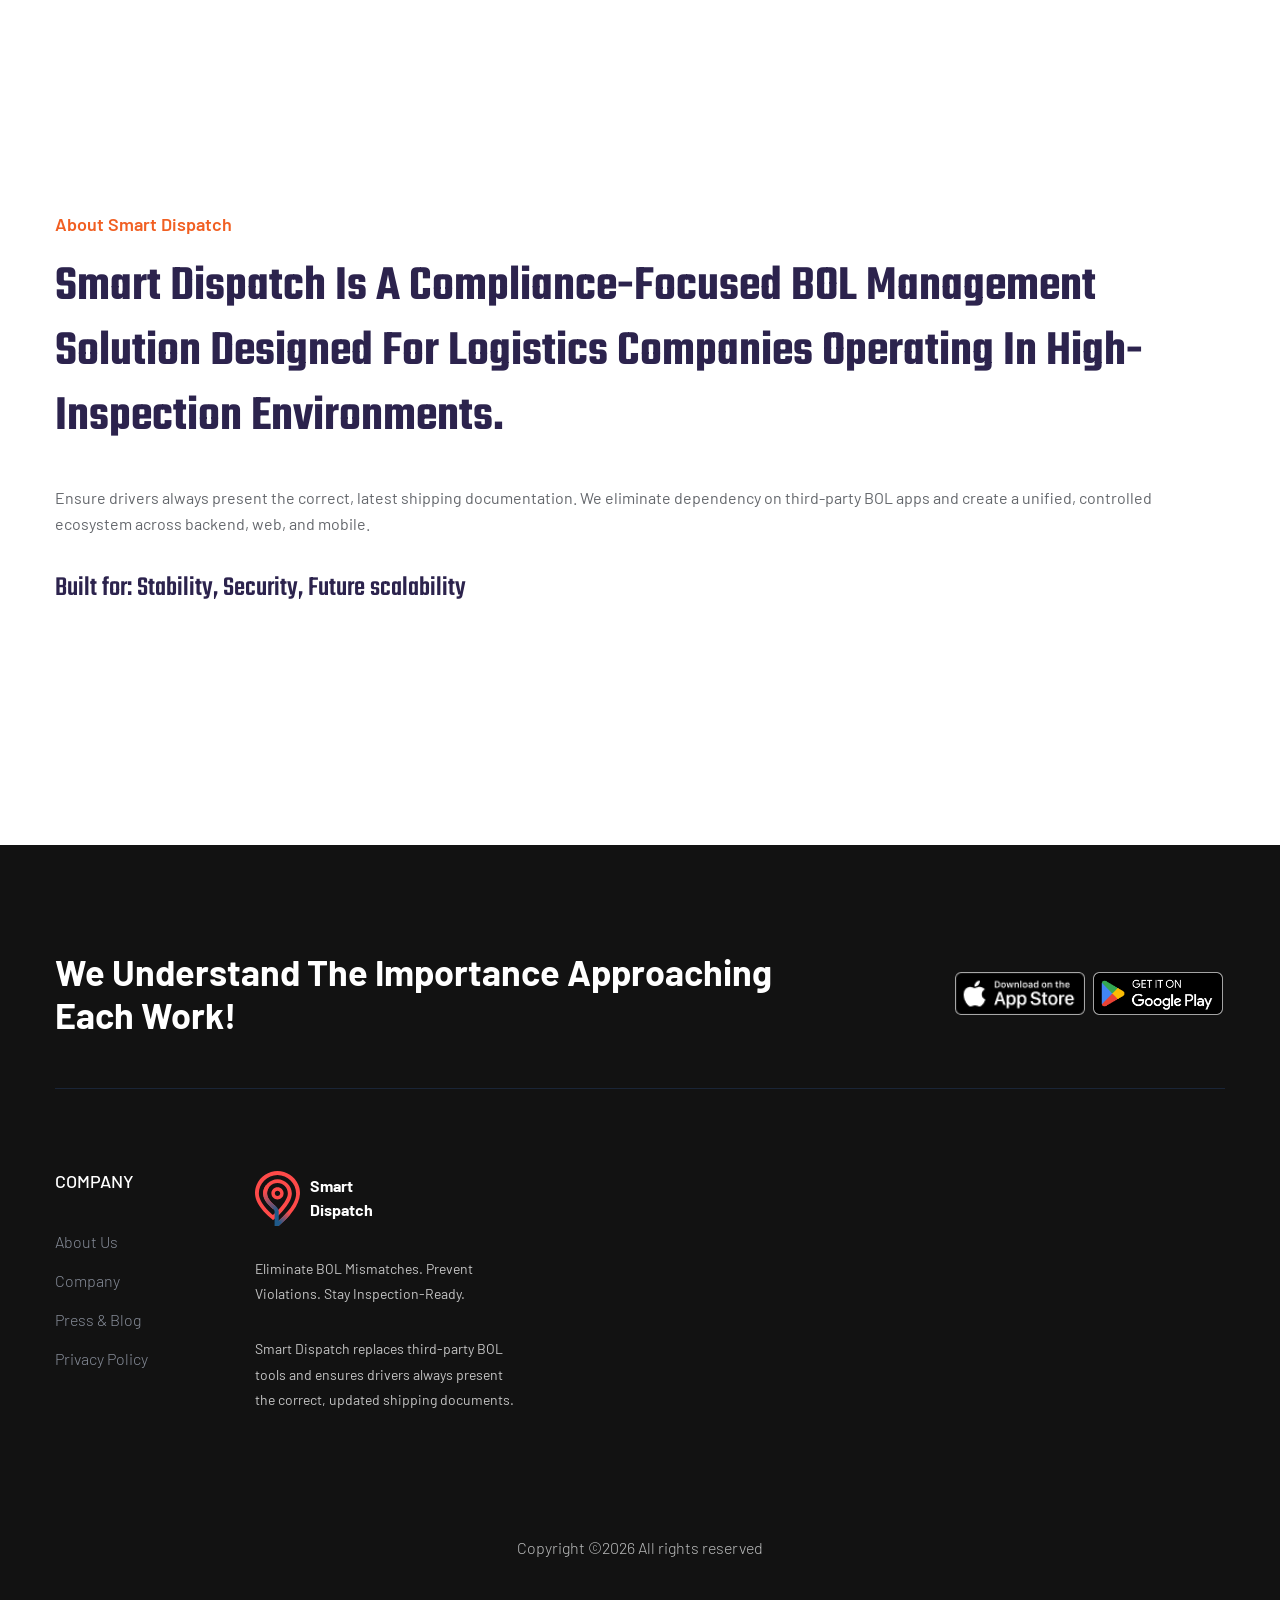
==== commit ffdcc04c: "updates" ====
--- a/index.html
+++ b/index.html
@@ -384,15 +384,23 @@
             <div class="footer-top footer-padding">
                 <!-- footer Heading -->
                 <div class="footer-heading">
-                    <div class="row justify-content-between">
-                        <div class="col-xl-12 col-lg-12 col-md-12">
+                    <div class="row align-items-center justify-content-between">
+                        <div class="col-xl-8 col-lg-8 col-md-8">
                             <div class="wantToWork-caption wantToWork-caption2">
                                 <h2>We Understand The Importance Approaching Each Work!</h2>
                             </div>
                         </div>
-                        <!-- <div class="col-xl-3 col-lg-4">
-                            <span class="contact-number f-right">+ 1 212-683-9756</span>
-                        </div> -->
+                        <div class="col-xl-3 col-lg-4">
+                            <div class="d-flex align-items-center ">
+                            <a href="#" class="mr-2">
+                                <img width="130px" src="assets/img/download_appstore.png" alt="download_appstore">
+                            </a>
+                            <a href="#">
+                                <img width="130px" src="assets/img/download_playmarket.png" alt="download_playmarket">
+                            </a>
+                            </div>
+                            <!-- <span class="contact-number f-right">+ 1 212-683-9756</span> -->
+                        </div>
                     </div>
                 </div>
                 <!-- Footer Menu -->
@@ -426,12 +434,12 @@
                                 </div>
                             </div>
                             <!-- Footer Social -->
-                            <!-- <div class="footer-social ">
-                                <a href="https://www.facebook.com/sai4ull"><i class="fab fa-facebook-f"></i></a>
+                            <!-- <div class="footer-social "> -->
+                                <!-- <a href="https://www.facebook.com/sai4ull"><i class="fab fa-facebook-f"></i></a>
                                 <a href=""><i class="fab fa-twitter"></i></a>
                                 <a href="#"><i class="fas fa-globe"></i></a>
-                                <a href="#"><i class="fab fa-instagram"></i></a>
-                            </div> -->
+                                <a href="#"><i class="fab fa-instagram"></i></a> -->
+                            <!-- </div> -->
                         </div>
                     </div>
                 </div>
